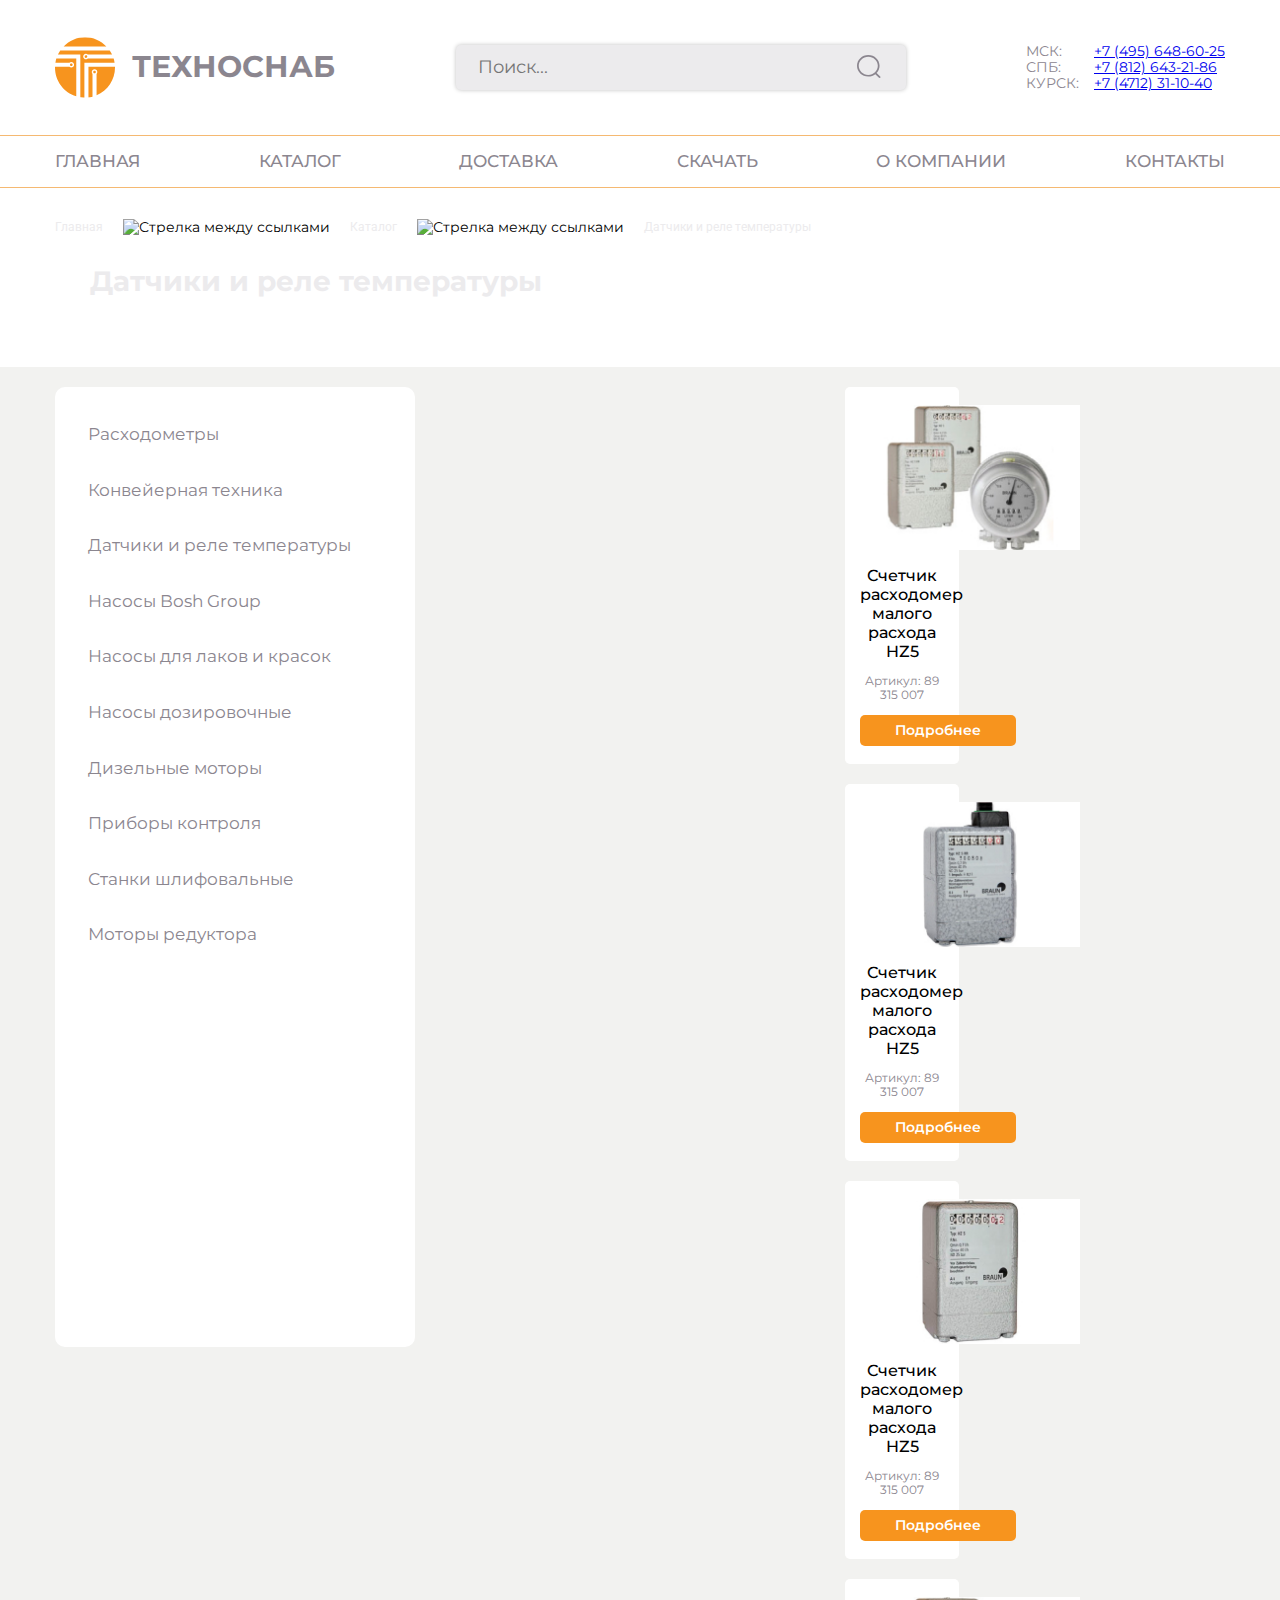
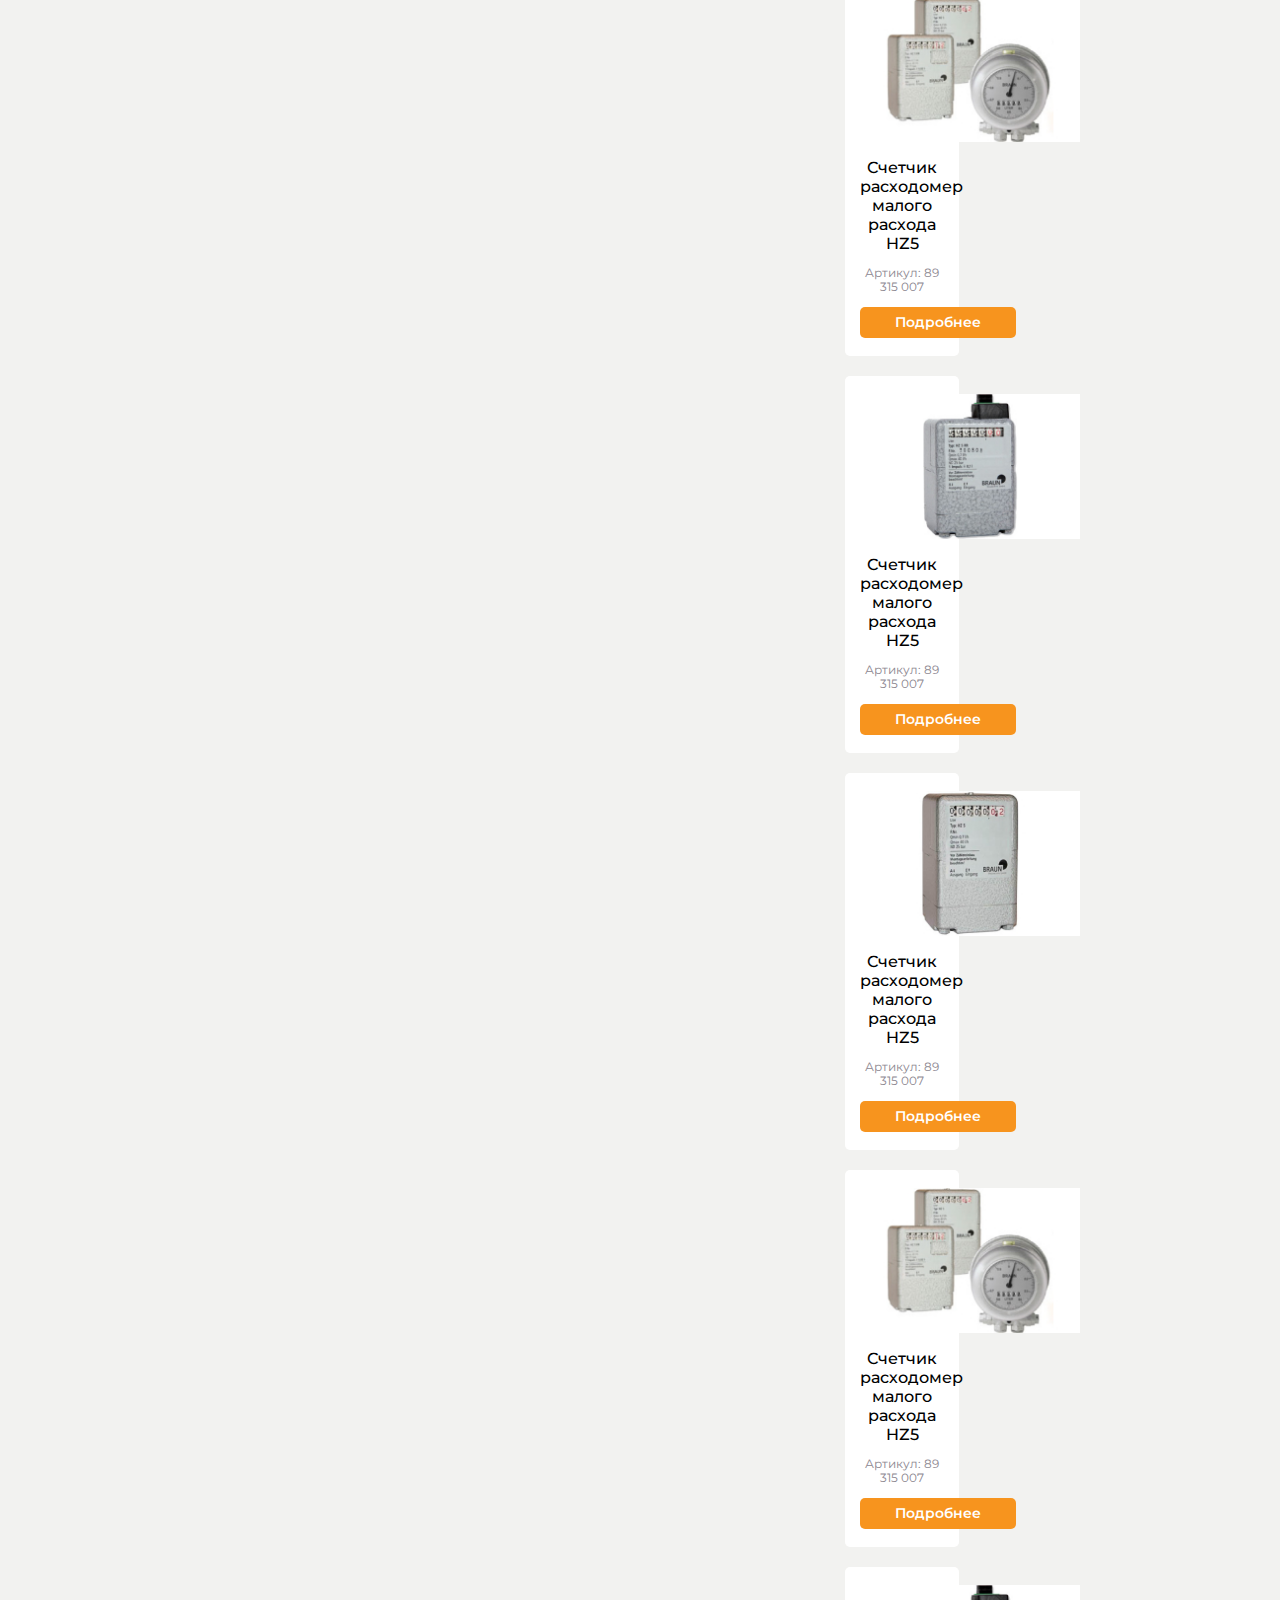
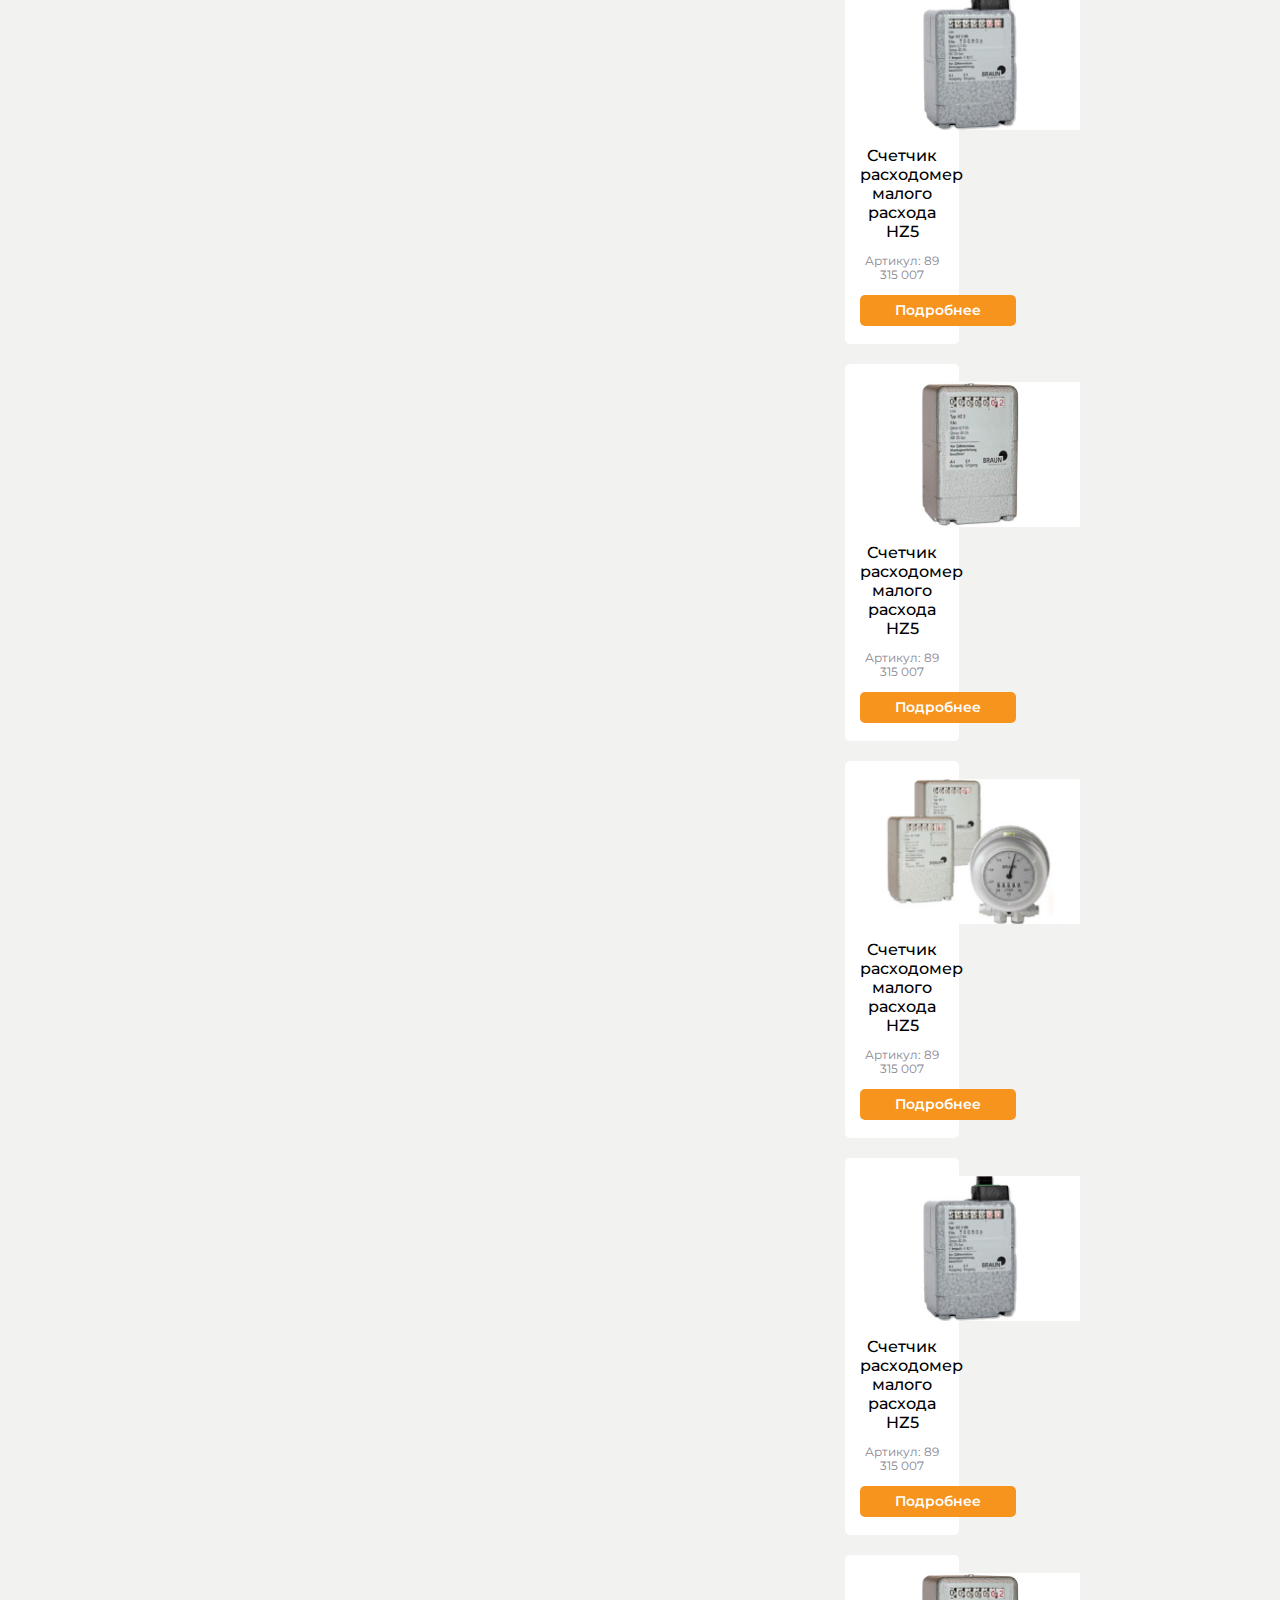
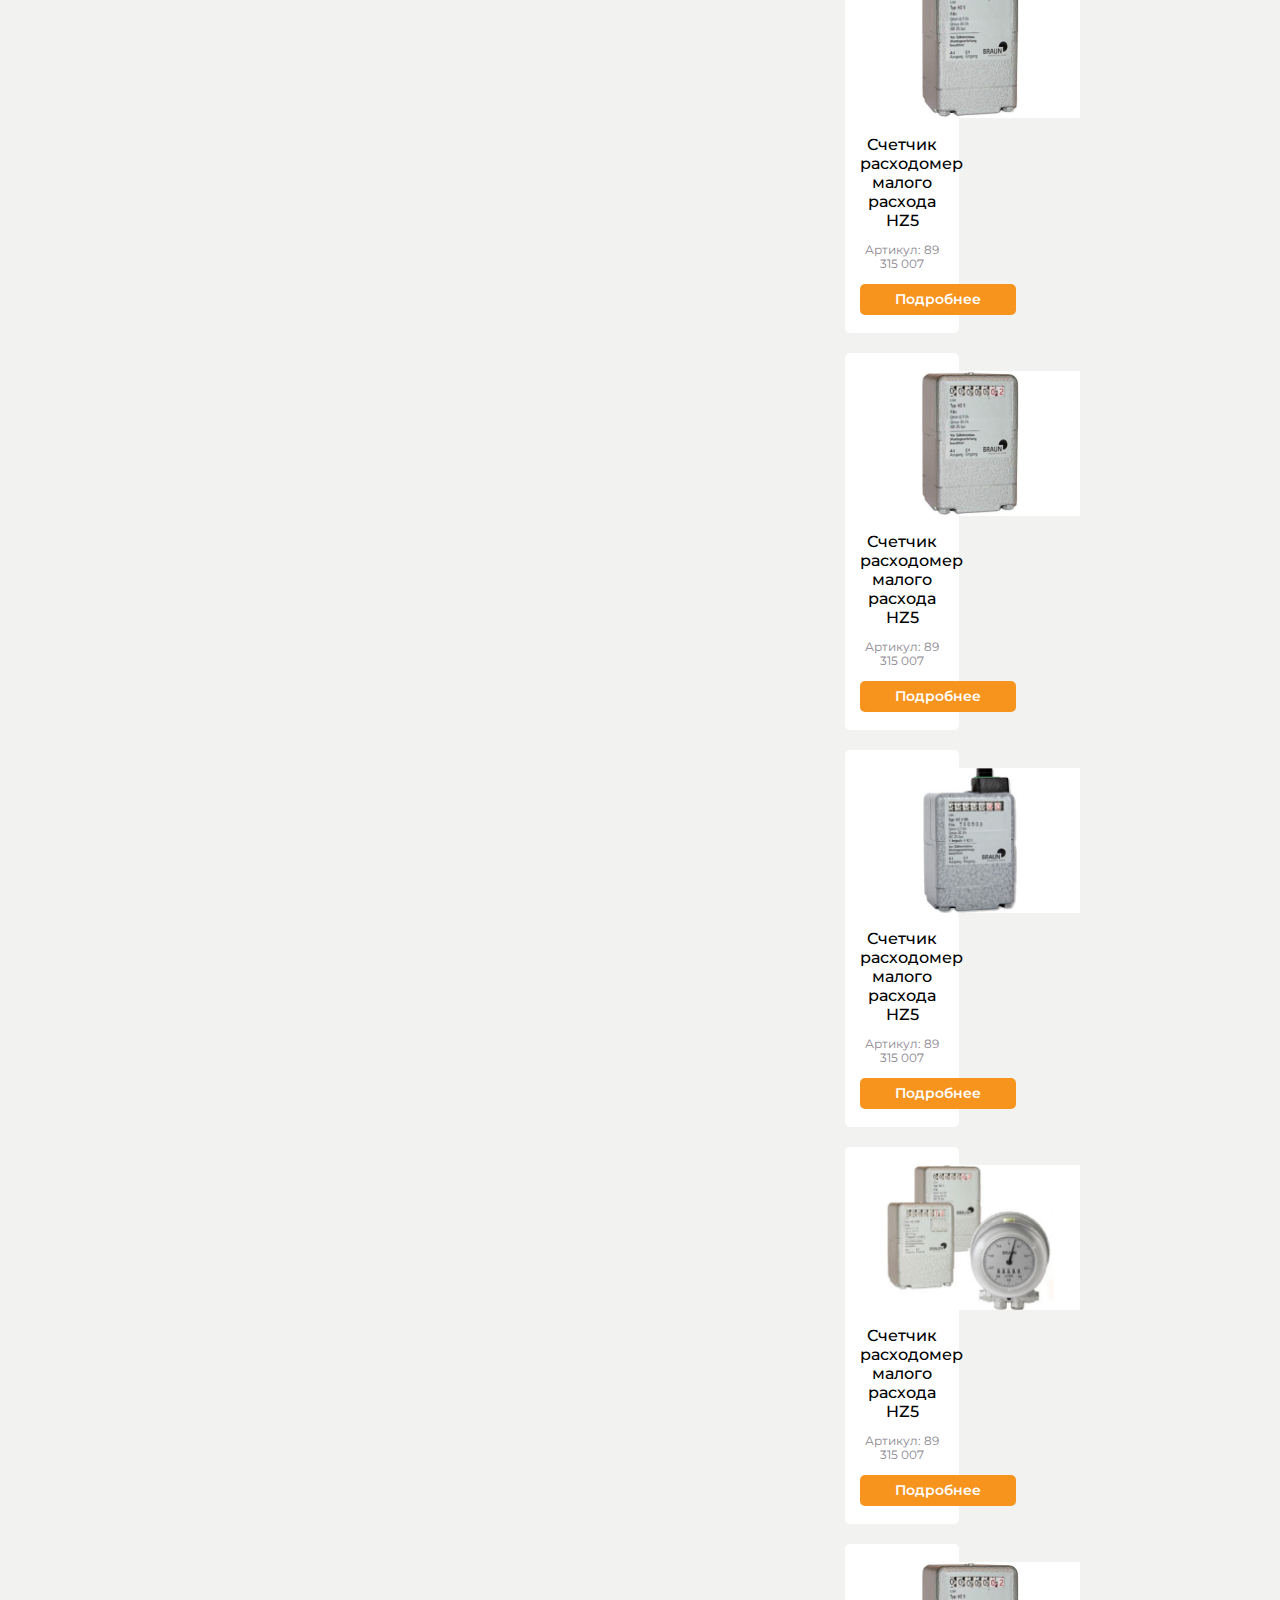
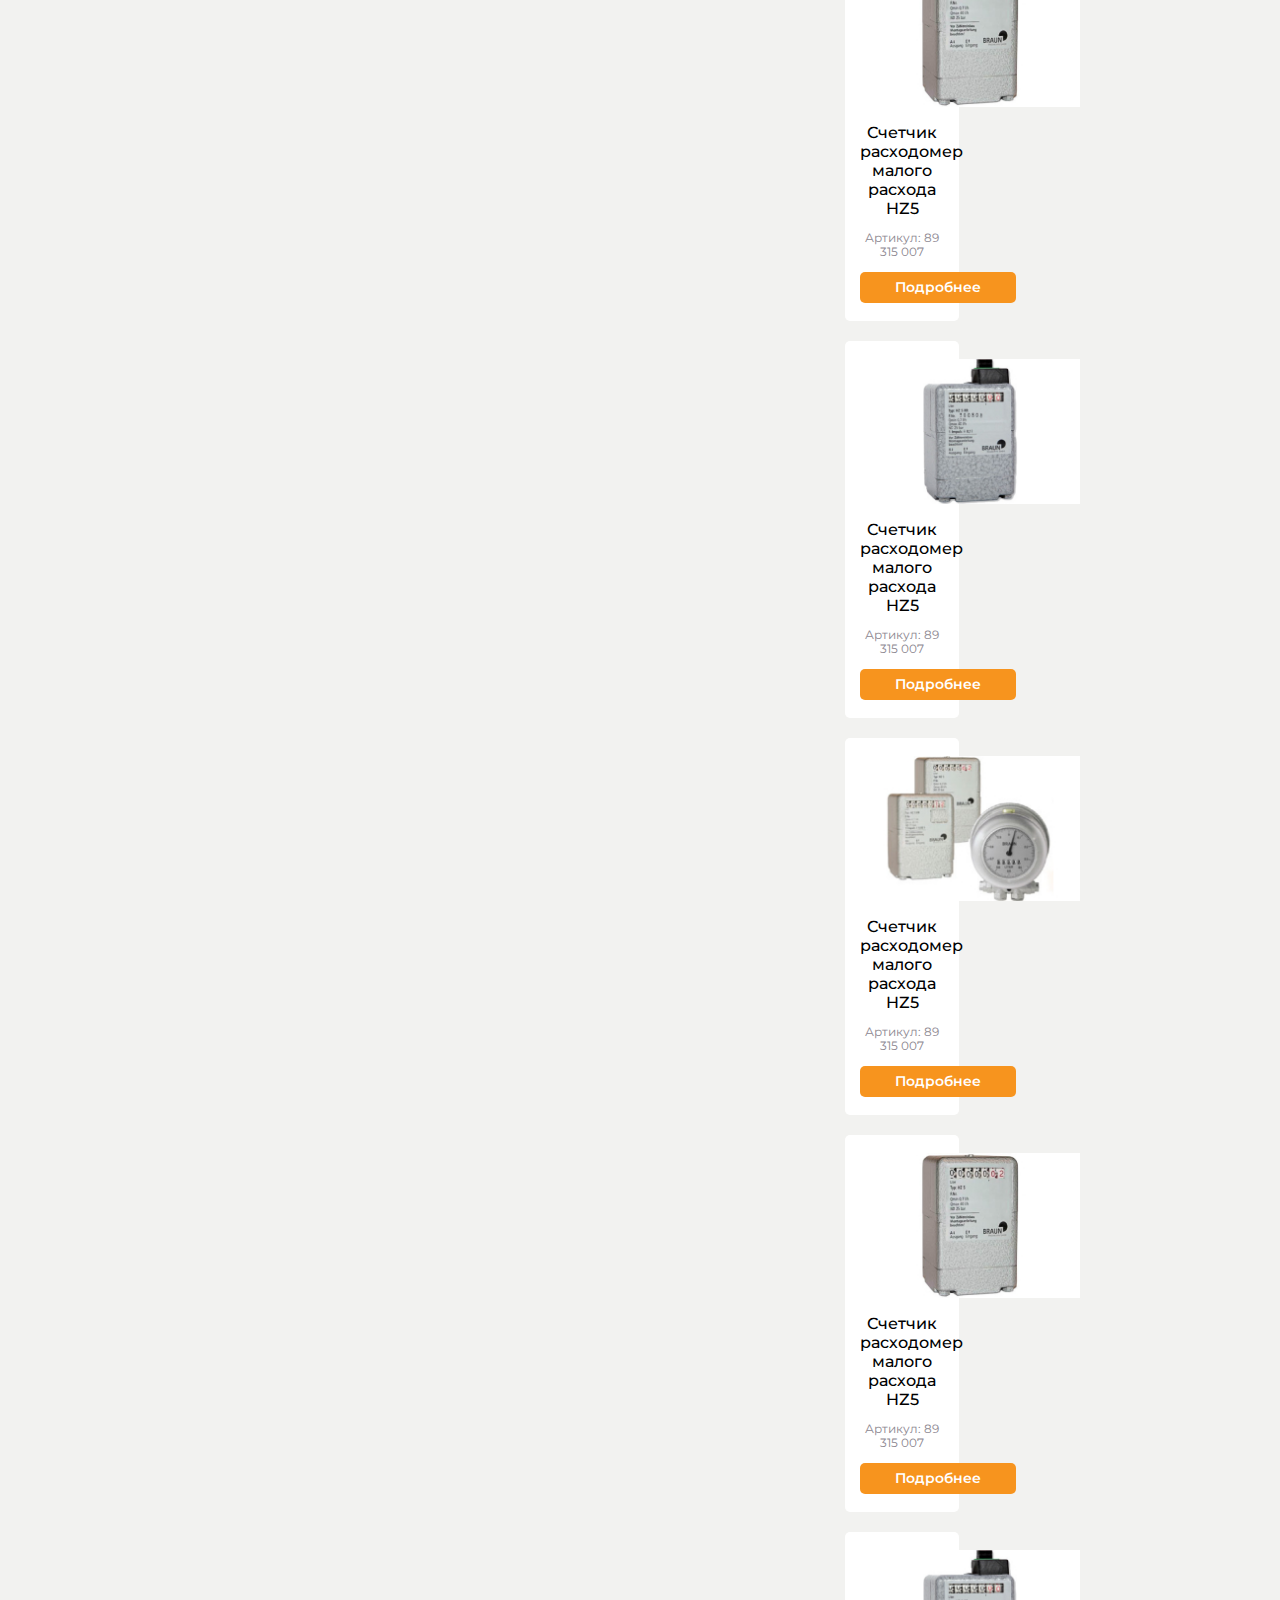
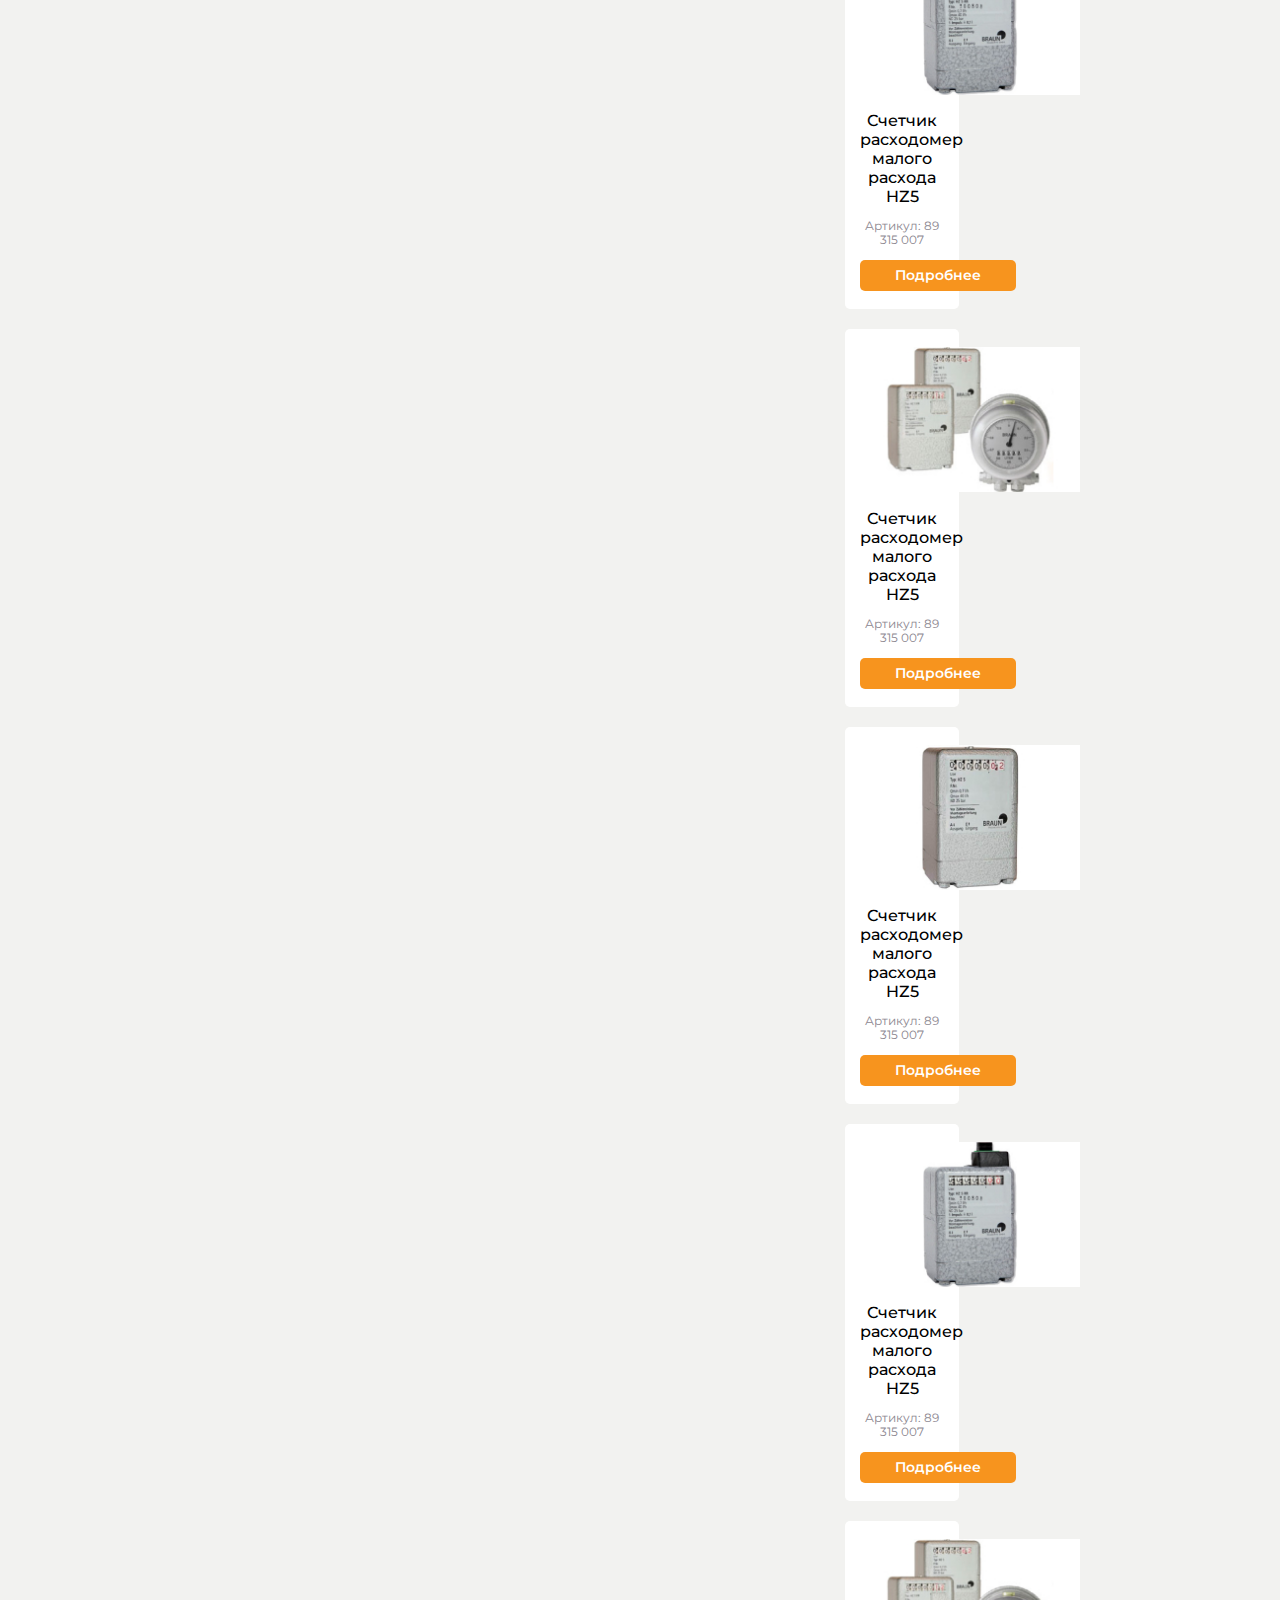
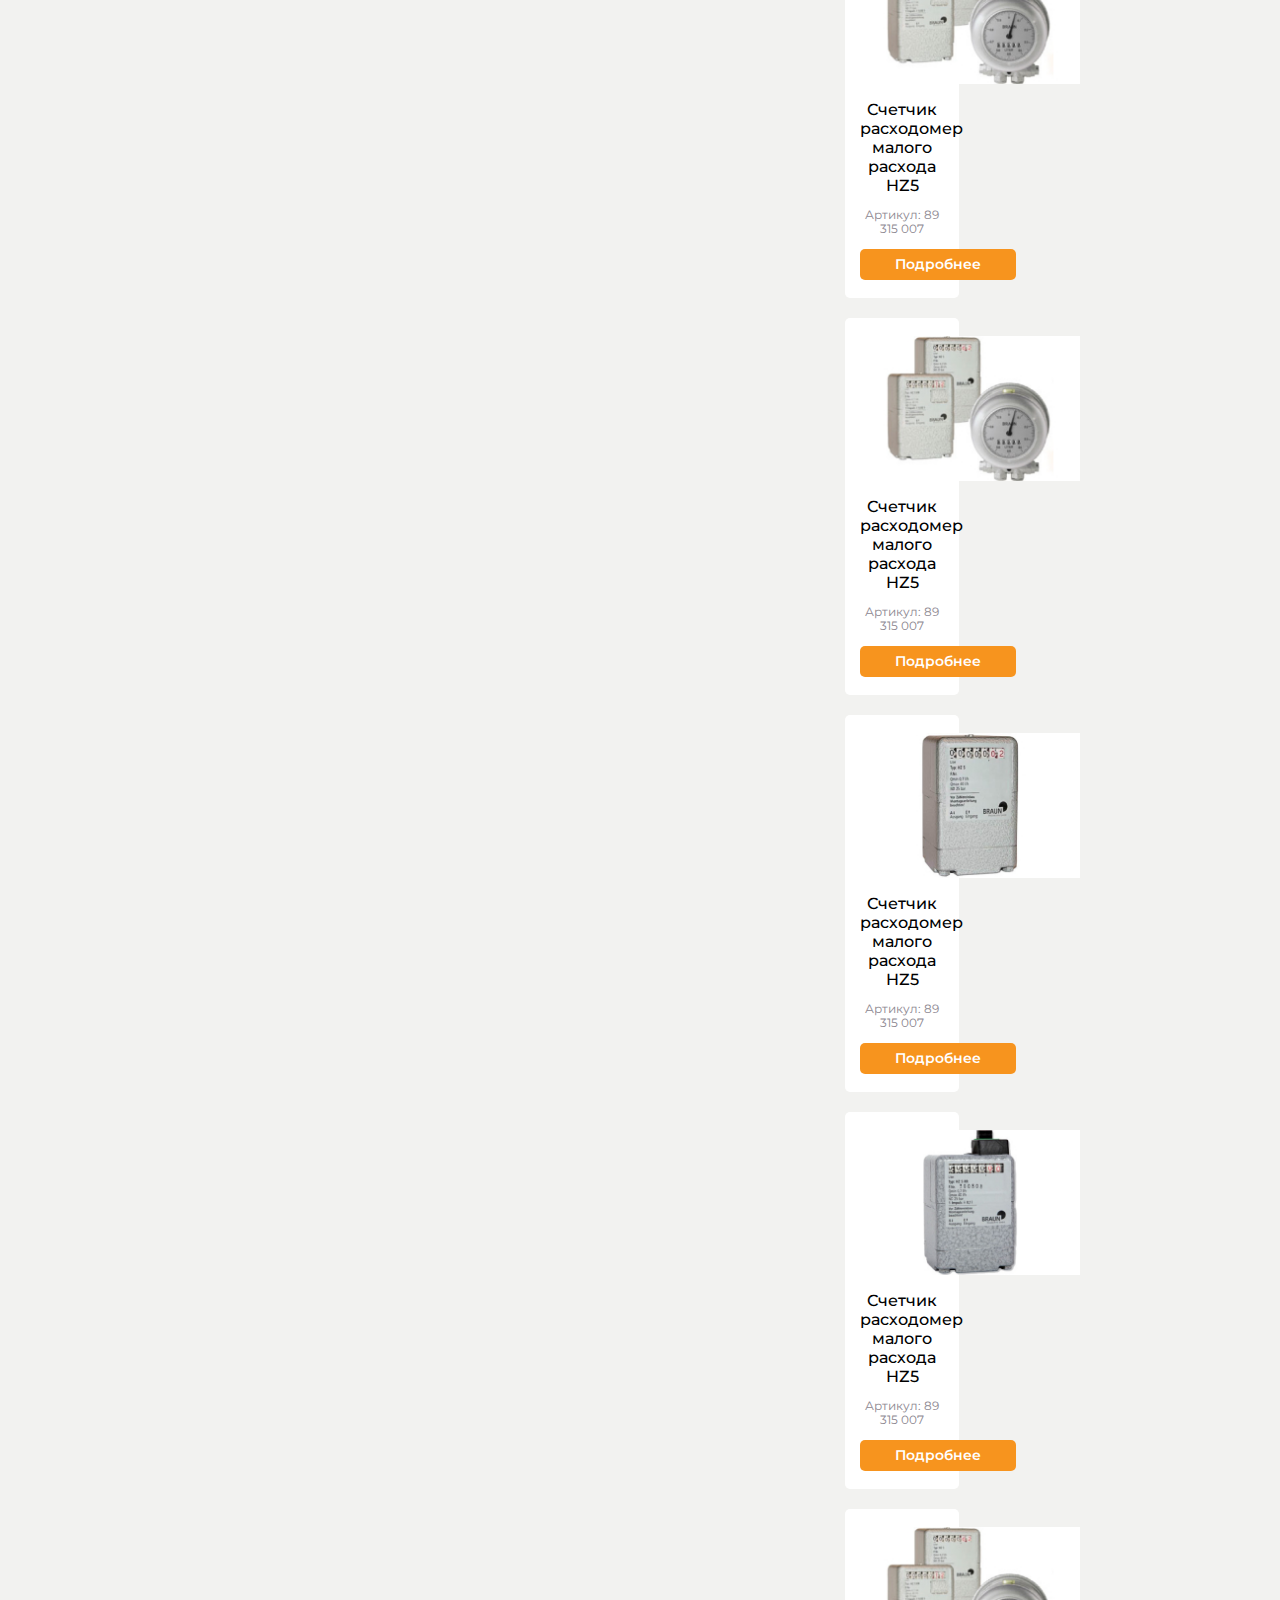
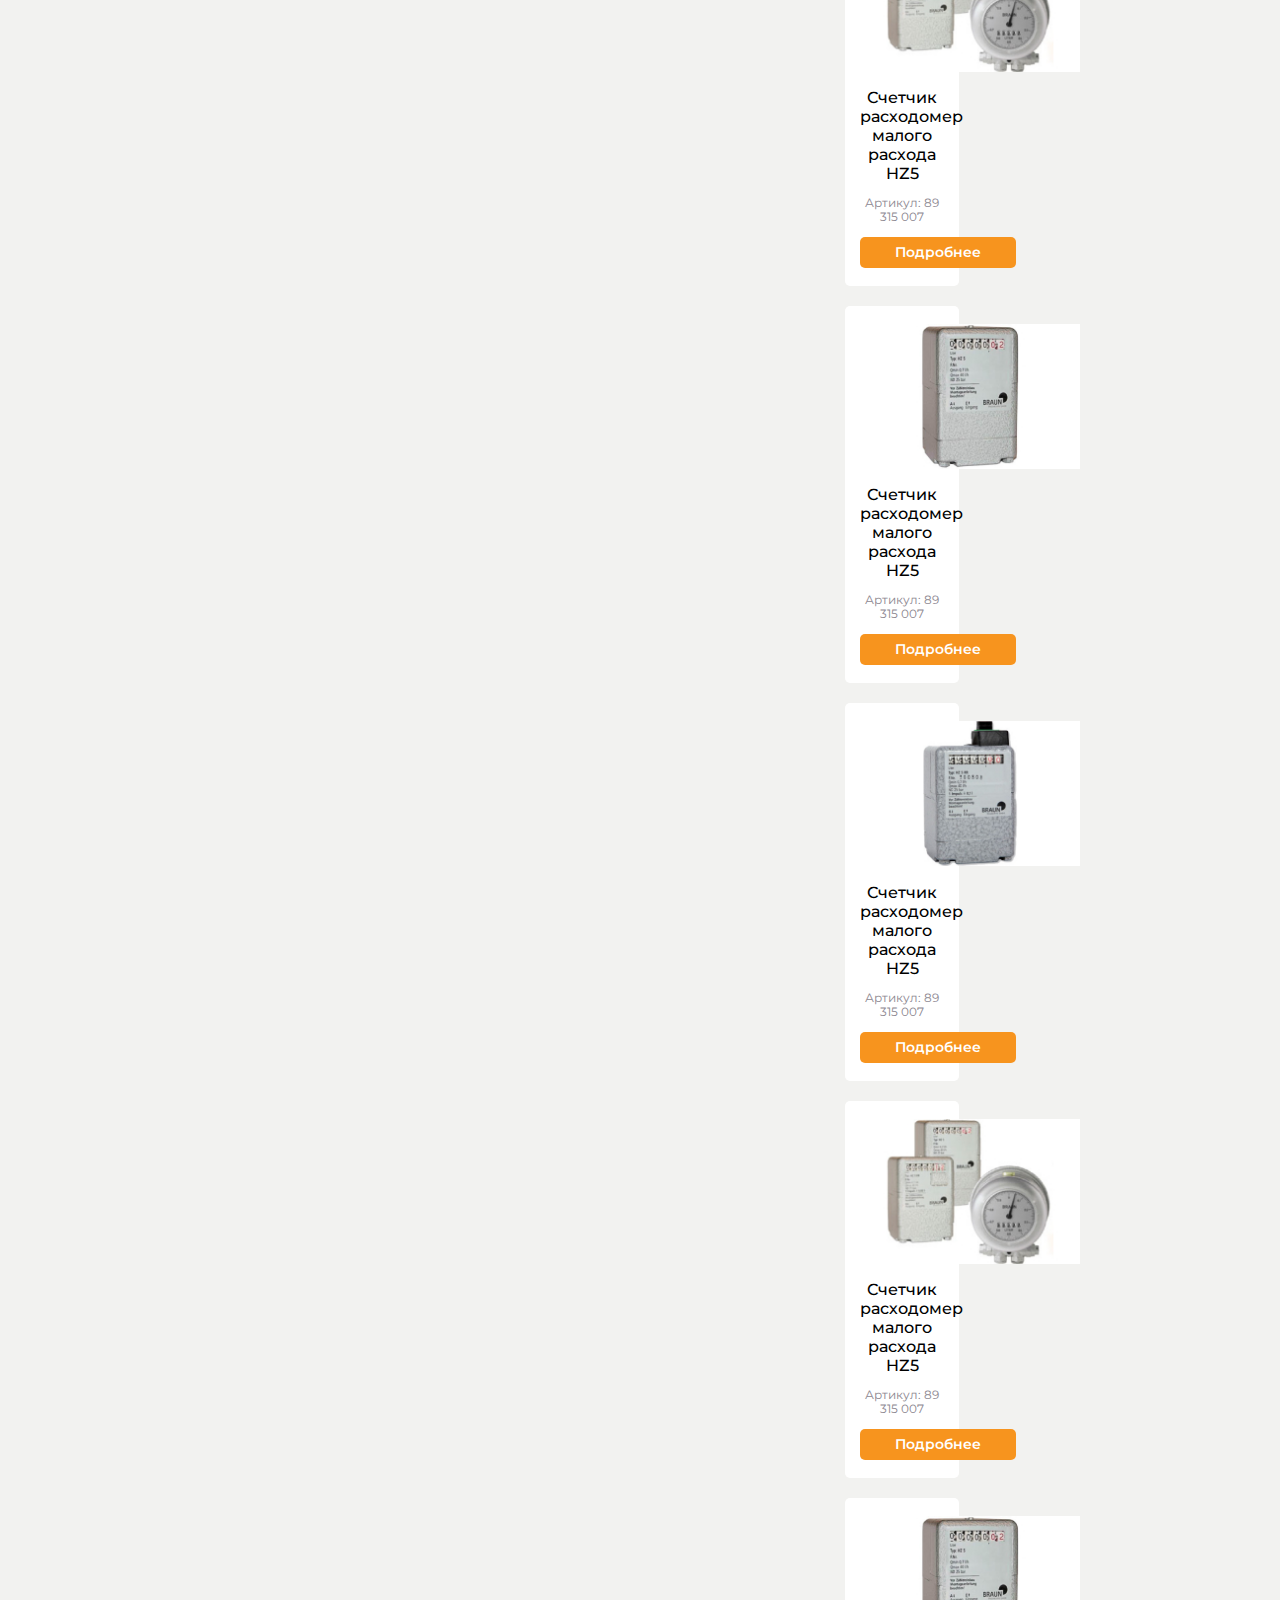
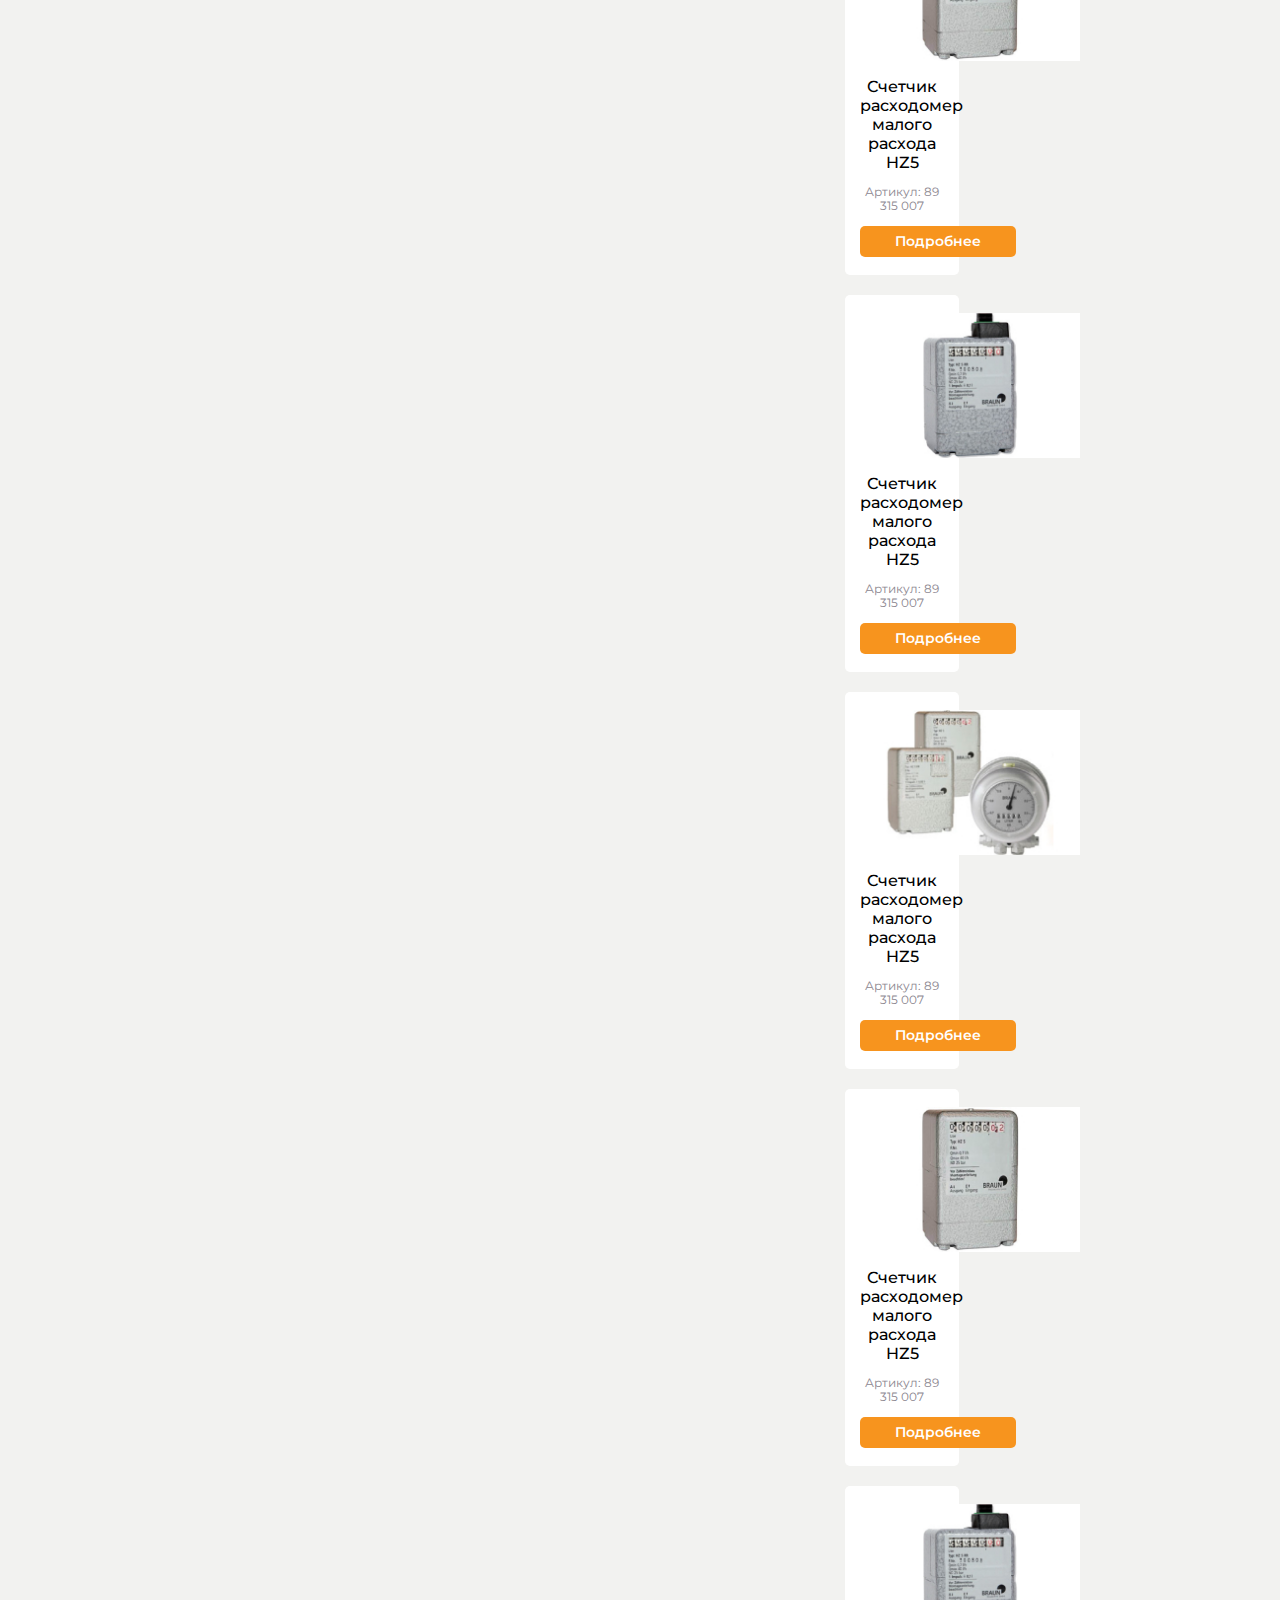
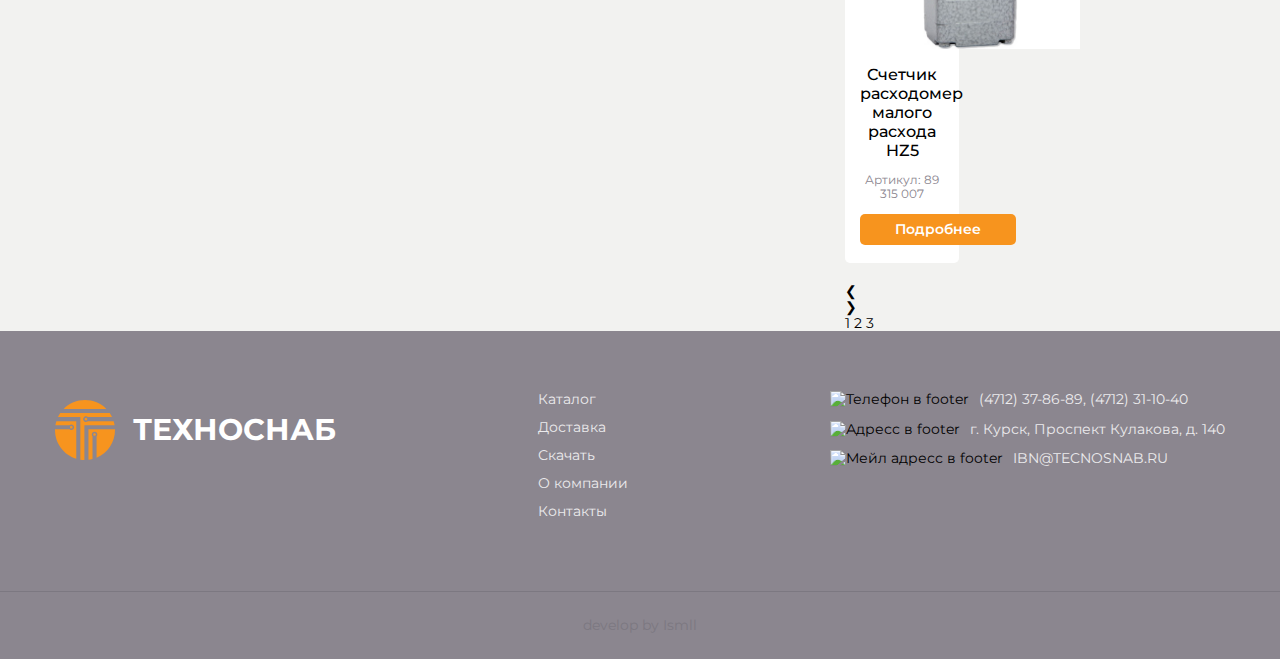
==== catalog.html @ 485df5b7 "оживил бургер меню на главной" ====
<!DOCTYPE html>
<html lang="ru">
  <head>
    <meta charset="UTF-8" />
    <meta http-equiv="X-UA-Compatible" content="IE=edge" />
    <meta name="viewport" content="width=device-width, initial-scale=1.0" />
    <link rel="preconnect" href="https://fonts.googleapis.com" />
    <link rel="preconnect" href="https://fonts.gstatic.com" crossorigin />
    <link
      href="https://fonts.googleapis.com/css2?family=Montserrat:wght@500;600;700;900&family=Roboto&display=swap"
      rel="stylesheet" />
    <title>TechnoSnab</title>
    <link rel="stylesheet" href="css/catalog-slider.css" />
    <link rel="stylesheet" href="css/style.css" />
  </head>
  <body>

    <header class="header header_margin">
      <div class="container">
        <div class="header-top">
          <div class="logo">
            <img src="img/header-imgs/logo.svg" alt="Логоит сайта Техноснаб" class="logo-img">
            <h1 class="logo-title">техноснаб</h1>
          </div>
          <form action="#" class="search-form">
            <input type="search" class="search-form__input" placeholder="Поиск...">
            <button class="search-form__button">
              <img src="img/header-imgs/Vector.svg" alt="Иконка лупы" class="button-icon">
            </button>
          </form>
          <div class="contacts">
            <div class="contacts-title">
              <span class="contacts__name">мск:</span>
              <span class="contacts__name">спб:</span>
              <span class="contacts__name">курск:</span>
            </div>
            <div class="contacts__num">
              <a href="tel:+7 (495) 648-60-25" class="contacts__link">+7 (495) 648-60-25</a>
              <a href="tel:+7 (812) 643-21-86" class="contacts__link">+7 (812) 643-21-86</a>
              <a href="tel:+7 (4712) 31-10-40" class="contacts__link">+7 (4712) 31-10-40</a>
            </div>
          </div><!--./conracts -->
          <div class="burger-menu">
            <div class="burger-menu__item"></div>
            <div class="burger-menu__item"></div>
            <div class="burger-menu__item"></div>
          </div>
        </div><!--./header-top -->
      </div><!--./container -->

      <div class="header-bottom">
        <div class="container">
          <div class="navbar">
            <a href="index.html" class="navbar__link">Главная</a>
            <a href="#" class="navbar__link">Каталог</a>
            <a href="#" class="navbar__link">Доставка</a>
            <a href="#" class="navbar__link">Скачать</a>
            <a href="#" class="navbar__link">О компании</a>
            <a href="#" class="navbar__link">Контакты</a>
          </div>
        </div>
      </div><!--./header-bottom -->

      <div class="header-intro">
        <div class="container">
          <div class="header-intro__wrapper">
            <ul class="breadcrumbs">
              <li class="breadcrumbs__item"><a href="index.html" class="breadcrumbs__link">Главная</a></li>
              <img src="img/catalog/crumb-arrow.svg" alt="Стрелка между ссылками" class="breadcrumbs__img">
              <li class="breadcrumbs__item"><a href="catalog.html" class="breadcrumbs__link">Каталог</a></li>
              <img src="img/catalog/crumb-arrow.svg" alt="Стрелка между ссылками" class="breadcrumbs__img">
              <li class="breadcrumbs__item"><a href="#" class="breadcrumbs__link">Датчики и реле температуры</a></li>
            </ul>
            <h1 class="header-intro__title">Датчики и реле температуры</h1>
          </div>
        </div>
      </div><!--./header-intro -->
    </header><!--./header -->

    <section class="products">
      <div class="container">
        <div class="products-wrapper">
          <ul class="products-ul">
            <li class="products__item"><a href="#" class="products__link">Расходометры</a></li>
            <div class="products-accordion">
              <div class="products-accordion__elem"><a href="#" class="products-accordion__link">Винтовые расходомеры</a></div>
              <div class="products-accordion__elem"><a href="#" class="products-accordion__link">Клапанные расходомеры</a></div>
              <div class="products-accordion__elem"><a href="#" class="products-accordion__link">Поршнекольцевые расходомеры</a></div>
              <div class="products-accordion__elem"><a href="#" class="products-accordion__link">Турбинные расходомеры</a></div>
            </div>
            <li class="products__item"><a href="#" class="products__link">Конвейерная техника</a></li>
            <li class="products__item"><a href="#" class="products__link">Датчики и реле температуры</a></li>
            <li class="products__item"><a href="#" class="products__link">Насосы Bosh Group</a></li>
            <li class="products__item"><a href="#" class="products__link">Насосы для лаков и красок</a></li>
            <li class="products__item"><a href="#" class="products__link">Насосы дозировочные</a></li>
            <li class="products__item"><a href="#" class="products__link">Дизельные моторы</a></li>
            <li class="products__item"><a href="#" class="products__link">Приборы контроля</a></li>
            <li class="products__item"><a href="#" class="products__link">Станки шлифовальные</a></li>
            <li class="products__item"><a href="#" class="products__link">Моторы редуктора</a></li>
          </ul>
          <div class="products-slider">
            <div class="slider">
              <div class="item">
                <div class="recommendation__item recommendation__item_size">
                  <img src="img/recommendation/item1.jpg" alt="Продукт номер 1" class="recommendation__img">
                  <span class="recommendation__span">Счетчик расходомер малого расхода HZ5 </span>
                  <span class="recommendation__subtitle">Артикул: 89 315 007</span>
                  <button class="recommendation__btn">Подробнее</button>
                </div>
                <div class="recommendation__item recommendation__item_size">
                  <img src="img/recommendation/item2.jpg" alt="Продукт номер 2" class="recommendation__img">
                  <span class="recommendation__span">Счетчик расходомер малого расхода HZ5 </span>
                  <span class="recommendation__subtitle">Артикул: 89 315 007</span>
                  <button class="recommendation__btn">Подробнее</button>
                </div>
                <div class="recommendation__item recommendation__item_size">
                  <img src="img/recommendation/item3.jpg" alt="Продукт номер 3" class="recommendation__img recommendation__img_hide">
                  <span class="recommendation__span">Счетчик расходомер малого расхода HZ5 </span>
                  <span class="recommendation__subtitle">Артикул: 89 315 007</span>
                  <button class="recommendation__btn">Подробнее</button>
                </div>
                <div class="recommendation__item recommendation__item_size">
                  <img src="img/recommendation/item1.jpg" alt="Продукт номер 1" class="recommendation__img">
                  <span class="recommendation__span">Счетчик расходомер малого расхода HZ5 </span>
                  <span class="recommendation__subtitle">Артикул: 89 315 007</span>
                  <button class="recommendation__btn">Подробнее</button>
                </div>
                <div class="recommendation__item recommendation__item_size">
                  <img src="img/recommendation/item2.jpg" alt="Продукт номер 2" class="recommendation__img">
                  <span class="recommendation__span">Счетчик расходомер малого расхода HZ5 </span>
                  <span class="recommendation__subtitle">Артикул: 89 315 007</span>
                  <button class="recommendation__btn">Подробнее</button>
                </div>
                <div class="recommendation__item recommendation__item_size">
                  <img src="img/recommendation/item3.jpg" alt="Продукт номер 3" class="recommendation__img recommendation__img_hide">
                  <span class="recommendation__span">Счетчик расходомер малого расхода HZ5 </span>
                  <span class="recommendation__subtitle">Артикул: 89 315 007</span>
                  <button class="recommendation__btn">Подробнее</button>
                </div>
                <div class="recommendation__item recommendation__item_size">
                  <img src="img/recommendation/item1.jpg" alt="Продукт номер 1" class="recommendation__img">
                  <span class="recommendation__span">Счетчик расходомер малого расхода HZ5 </span>
                  <span class="recommendation__subtitle">Артикул: 89 315 007</span>
                  <button class="recommendation__btn">Подробнее</button>
                </div>
                <div class="recommendation__item recommendation__item_size">
                  <img src="img/recommendation/item2.jpg" alt="Продукт номер 2" class="recommendation__img">
                  <span class="recommendation__span">Счетчик расходомер малого расхода HZ5 </span>
                  <span class="recommendation__subtitle">Артикул: 89 315 007</span>
                  <button class="recommendation__btn">Подробнее</button>
                </div>
                <div class="recommendation__item recommendation__item_size">
                  <img src="img/recommendation/item3.jpg" alt="Продукт номер 3" class="recommendation__img recommendation__img_hide">
                  <span class="recommendation__span">Счетчик расходомер малого расхода HZ5 </span>
                  <span class="recommendation__subtitle">Артикул: 89 315 007</span>
                  <button class="recommendation__btn">Подробнее</button>
                </div>
                <div class="recommendation__item recommendation__item_size">
                  <img src="img/recommendation/item1.jpg" alt="Продукт номер 1" class="recommendation__img">
                  <span class="recommendation__span">Счетчик расходомер малого расхода HZ5 </span>
                  <span class="recommendation__subtitle">Артикул: 89 315 007</span>
                  <button class="recommendation__btn">Подробнее</button>
                </div>
                <div class="recommendation__item recommendation__item_size">
                  <img src="img/recommendation/item2.jpg" alt="Продукт номер 2" class="recommendation__img">
                  <span class="recommendation__span">Счетчик расходомер малого расхода HZ5 </span>
                  <span class="recommendation__subtitle">Артикул: 89 315 007</span>
                  <button class="recommendation__btn">Подробнее</button>
                </div>
                <div class="recommendation__item recommendation__item_size">
                  <img src="img/recommendation/item3.jpg" alt="Продукт номер 3" class="recommendation__img recommendation__img_hide">
                  <span class="recommendation__span">Счетчик расходомер малого расхода HZ5 </span>
                  <span class="recommendation__subtitle">Артикул: 89 315 007</span>
                  <button class="recommendation__btn">Подробнее</button>
                </div>
              </div>
          
              <div class="item">
                <div class="recommendation__item recommendation__item_size">
                  <img src="img/recommendation/item3.jpg" alt="Продукт номер 3" class="recommendation__img">
                  <span class="recommendation__span">Счетчик расходомер малого расхода HZ5 </span>
                  <span class="recommendation__subtitle">Артикул: 89 315 007</span>
                  <button class="recommendation__btn">Подробнее</button>
                </div>
                <div class="recommendation__item recommendation__item_size">
                  <img src="img/recommendation/item2.jpg" alt="Продукт номер 2" class="recommendation__img">
                  <span class="recommendation__span">Счетчик расходомер малого расхода HZ5 </span>
                  <span class="recommendation__subtitle">Артикул: 89 315 007</span>
                  <button class="recommendation__btn">Подробнее</button>
                </div>
                <div class="recommendation__item recommendation__item_size">
                  <img src="img/recommendation/item1.jpg" alt="Продукт номер 1" class="recommendation__img">
                  <span class="recommendation__span">Счетчик расходомер малого расхода HZ5 </span>
                  <span class="recommendation__subtitle">Артикул: 89 315 007</span>
                  <button class="recommendation__btn">Подробнее</button>
                </div>
                <div class="recommendation__item recommendation__item_size">
                  <img src="img/recommendation/item3.jpg" alt="Продукт номер 3" class="recommendation__img">
                  <span class="recommendation__span">Счетчик расходомер малого расхода HZ5 </span>
                  <span class="recommendation__subtitle">Артикул: 89 315 007</span>
                  <button class="recommendation__btn">Подробнее</button>
                </div>
                <div class="recommendation__item recommendation__item_size">
                  <img src="img/recommendation/item2.jpg" alt="Продукт номер 2" class="recommendation__img">
                  <span class="recommendation__span">Счетчик расходомер малого расхода HZ5 </span>
                  <span class="recommendation__subtitle">Артикул: 89 315 007</span>
                  <button class="recommendation__btn">Подробнее</button>
                </div>
                <div class="recommendation__item recommendation__item_size">
                  <img src="img/recommendation/item1.jpg" alt="Продукт номер 1" class="recommendation__img">
                  <span class="recommendation__span">Счетчик расходомер малого расхода HZ5 </span>
                  <span class="recommendation__subtitle">Артикул: 89 315 007</span>
                  <button class="recommendation__btn">Подробнее</button>
                </div>
                <div class="recommendation__item recommendation__item_size">
                  <img src="img/recommendation/item3.jpg" alt="Продукт номер 3" class="recommendation__img">
                  <span class="recommendation__span">Счетчик расходомер малого расхода HZ5 </span>
                  <span class="recommendation__subtitle">Артикул: 89 315 007</span>
                  <button class="recommendation__btn">Подробнее</button>
                </div>
                <div class="recommendation__item recommendation__item_size">
                  <img src="img/recommendation/item2.jpg" alt="Продукт номер 2" class="recommendation__img">
                  <span class="recommendation__span">Счетчик расходомер малого расхода HZ5 </span>
                  <span class="recommendation__subtitle">Артикул: 89 315 007</span>
                  <button class="recommendation__btn">Подробнее</button>
                </div>
                <div class="recommendation__item recommendation__item_size">
                  <img src="img/recommendation/item1.jpg" alt="Продукт номер 1" class="recommendation__img">
                  <span class="recommendation__span">Счетчик расходомер малого расхода HZ5 </span>
                  <span class="recommendation__subtitle">Артикул: 89 315 007</span>
                  <button class="recommendation__btn">Подробнее</button>
                </div>
                <div class="recommendation__item recommendation__item_size">
                  <img src="img/recommendation/item3.jpg" alt="Продукт номер 3" class="recommendation__img">
                  <span class="recommendation__span">Счетчик расходомер малого расхода HZ5 </span>
                  <span class="recommendation__subtitle">Артикул: 89 315 007</span>
                  <button class="recommendation__btn">Подробнее</button>
                </div>
                <div class="recommendation__item recommendation__item_size">
                  <img src="img/recommendation/item2.jpg" alt="Продукт номер 2" class="recommendation__img">
                  <span class="recommendation__span">Счетчик расходомер малого расхода HZ5 </span>
                  <span class="recommendation__subtitle">Артикул: 89 315 007</span>
                  <button class="recommendation__btn">Подробнее</button>
                </div>
                <div class="recommendation__item recommendation__item_size">
                  <img src="img/recommendation/item1.jpg" alt="Продукт номер 1" class="recommendation__img">
                  <span class="recommendation__span">Счетчик расходомер малого расхода HZ5 </span>
                  <span class="recommendation__subtitle">Артикул: 89 315 007</span>
                  <button class="recommendation__btn">Подробнее</button>
                </div>
              </div>
          
              <div class="item">
                <div class="recommendation__item recommendation__item_size">
                  <img src="img/recommendation/item1.jpg" alt="Продукт номер 1" class="recommendation__img">
                  <span class="recommendation__span">Счетчик расходомер малого расхода HZ5 </span>
                  <span class="recommendation__subtitle">Артикул: 89 315 007</span>
                  <button class="recommendation__btn">Подробнее</button>
                </div>
                <div class="recommendation__item recommendation__item_size">
                  <img src="img/recommendation/item3.jpg" alt="Продукт номер 3" class="recommendation__img">
                  <span class="recommendation__span">Счетчик расходомер малого расхода HZ5 </span>
                  <span class="recommendation__subtitle">Артикул: 89 315 007</span>
                  <button class="recommendation__btn">Подробнее</button>
                </div>
                <div class="recommendation__item recommendation__item_size">
                  <img src="img/recommendation/item2.jpg" alt="Продукт номер 2" class="recommendation__img">
                  <span class="recommendation__span">Счетчик расходомер малого расхода HZ5 </span>
                  <span class="recommendation__subtitle">Артикул: 89 315 007</span>
                  <button class="recommendation__btn">Подробнее</button>
                </div>
                <div class="recommendation__item recommendation__item_size">
                  <img src="img/recommendation/item1.jpg" alt="Продукт номер 1" class="recommendation__img">
                  <span class="recommendation__span">Счетчик расходомер малого расхода HZ5 </span>
                  <span class="recommendation__subtitle">Артикул: 89 315 007</span>
                  <button class="recommendation__btn">Подробнее</button>
                </div>
                <div class="recommendation__item recommendation__item_size">
                  <img src="img/recommendation/item3.jpg" alt="Продукт номер 3" class="recommendation__img">
                  <span class="recommendation__span">Счетчик расходомер малого расхода HZ5 </span>
                  <span class="recommendation__subtitle">Артикул: 89 315 007</span>
                  <button class="recommendation__btn">Подробнее</button>
                </div>
                <div class="recommendation__item recommendation__item_size">
                  <img src="img/recommendation/item2.jpg" alt="Продукт номер 2" class="recommendation__img">
                  <span class="recommendation__span">Счетчик расходомер малого расхода HZ5 </span>
                  <span class="recommendation__subtitle">Артикул: 89 315 007</span>
                  <button class="recommendation__btn">Подробнее</button>
                </div>
                <div class="recommendation__item recommendation__item_size">
                  <img src="img/recommendation/item1.jpg" alt="Продукт номер 1" class="recommendation__img">
                  <span class="recommendation__span">Счетчик расходомер малого расхода HZ5 </span>
                  <span class="recommendation__subtitle">Артикул: 89 315 007</span>
                  <button class="recommendation__btn">Подробнее</button>
                </div>
                <div class="recommendation__item recommendation__item_size">
                  <img src="img/recommendation/item3.jpg" alt="Продукт номер 3" class="recommendation__img">
                  <span class="recommendation__span">Счетчик расходомер малого расхода HZ5 </span>
                  <span class="recommendation__subtitle">Артикул: 89 315 007</span>
                  <button class="recommendation__btn">Подробнее</button>
                </div>
                <div class="recommendation__item recommendation__item_size">
                  <img src="img/recommendation/item2.jpg" alt="Продукт номер 2" class="recommendation__img">
                  <span class="recommendation__span">Счетчик расходомер малого расхода HZ5 </span>
                  <span class="recommendation__subtitle">Артикул: 89 315 007</span>
                  <button class="recommendation__btn">Подробнее</button>
                </div>
                <div class="recommendation__item recommendation__item_size">
                  <img src="img/recommendation/item1.jpg" alt="Продукт номер 1" class="recommendation__img">
                  <span class="recommendation__span">Счетчик расходомер малого расхода HZ5 </span>
                  <span class="recommendation__subtitle">Артикул: 89 315 007</span>
                  <button class="recommendation__btn">Подробнее</button>
                </div>
                <div class="recommendation__item recommendation__item_size">
                  <img src="img/recommendation/item3.jpg" alt="Продукт номер 3" class="recommendation__img">
                  <span class="recommendation__span">Счетчик расходомер малого расхода HZ5 </span>
                  <span class="recommendation__subtitle">Артикул: 89 315 007</span>
                  <button class="recommendation__btn">Подробнее</button>
                </div>
                <div class="recommendation__item recommendation__item_size">
                  <img src="img/recommendation/item2.jpg" alt="Продукт номер 2" class="recommendation__img">
                  <span class="recommendation__span">Счетчик расходомер малого расхода HZ5 </span>
                  <span class="recommendation__subtitle">Артикул: 89 315 007</span>
                  <button class="recommendation__btn">Подробнее</button>
                </div>
              </div>
          
              <div class="prev-block"><a class="prev" onclick="minusSlide()">&#10094;</a></div>
              <div class="next-block"><a class="next" onclick="plusSlide()">&#10095;</a></div>

              <div class="slider-dots">
                <span class="slider-dots__item" onclick="currentSlide(1)">1</span> 
                <span class="slider-dots__item" onclick="currentSlide(2)">2</span> 
                <span class="slider-dots__item" onclick="currentSlide(3)">3</span> 
              </div>
            </div><!--./slider -->
          </div><!--./products-slider -->
        </div>
      </div><!--./container -->
    </section><!--./products-->

    <footer class="footer">
      <div class="container">
        <div class="footer__wrapper">
          <div class="footer-logo">
            <img src="img/header-imgs/logo.svg" alt="Логоит сайта Техноснаб" class="footer-logo__img">
            <h1 class="footer__title">техноснаб</h1>
          </div>
          <div class="footer__nav">
            <a href="#" class="footer__link">Каталог</a>
            <a href="#" class="footer__link">Доставка</a>
            <a href="#" class="footer__link">Скачать</a>
            <a href="#" class="footer__link">О компании</a>
            <a href="#" class="footer__link">Контакты</a>
          </div>
          <div class="footer__contact">
            <div class="footer__contact-item">
              <img src="img/phone.svg" alt="Телефон в footer" class="footer__contact-icon">
              <a href="tel:(4712) 37-86-89, (4712) 31-10-40" class="footer__contact-adress">(4712) 37-86-89, (4712) 31-10-40</a>
            </div>
            <div class="footer__contact-item">
              <img src="img/location.svg" alt="Адресс в footer" class="footer__contact-icon">
              <a href="#" class="footer__contact-adress">г. Курск, Проспект Кулакова, д. 140</a>
            </div>
            <div class="footer__contact-item">
              <img src="img/mail.svg" alt="Мейл адресс в footer" class="footer__contact-icon">
              <a href="#" class="footer__contact-adress footer__contact-adress-uppercase">ibn@tecnosnab.ru</a>
            </div>
          </div><!--./footer__contact -->
        </div><!--./footer__wrapper -->
      </div><!--./container -->
      <div class="footer-bottom">
        <span class="footer-bottom__span">
          develop by Ismll
        </span>
      </div>
    </footer><!--./footer -->


    <!--Scripts-->
    <script src="js/catalog-slider.js"></script>
    <script src="js/catalog-accordion.js"></script>
  </body>
</html>
---- css/style.css ----
/*! normalize.css v8.0.1 | MIT License | github.com/necolas/normalize.css */
/* Document
   ========================================================================== */
/**
 * 1. Correct the line height in all browsers.
 * 2. Prevent adjustments of font size after orientation changes in iOS.
 */
html {
  line-height: 1.15;
  /* 1 */
  -webkit-text-size-adjust: 100%;
  /* 2 */
}

/* Sections
   ========================================================================== */
/**
 * Remove the margin in all browsers.
 */
body {
  margin: 0;
}

/**
 * Render the `main` element consistently in IE.
 */
main {
  display: block;
}

/**
 * Correct the font size and margin on `h1` elements within `section` and
 * `article` contexts in Chrome, Firefox, and Safari.
 */
h1 {
  font-size: 2em;
  margin: 0.67em 0;
}

/* Grouping content
   ========================================================================== */
/**
 * 1. Add the correct box sizing in Firefox.
 * 2. Show the overflow in Edge and IE.
 */
hr {
  -webkit-box-sizing: content-box;
          box-sizing: content-box;
  /* 1 */
  height: 0;
  /* 1 */
  overflow: visible;
  /* 2 */
}

/**
 * 1. Correct the inheritance and scaling of font size in all browsers.
 * 2. Correct the odd `em` font sizing in all browsers.
 */
pre {
  font-family: monospace, monospace;
  /* 1 */
  font-size: 1em;
  /* 2 */
}

/* Text-level semantics
   ========================================================================== */
/**
 * Remove the gray background on active links in IE 10.
 */
a {
  background-color: transparent;
}

/**
 * 1. Remove the bottom border in Chrome 57-
 * 2. Add the correct text decoration in Chrome, Edge, IE, Opera, and Safari.
 */
abbr[title] {
  border-bottom: none;
  /* 1 */
  text-decoration: underline;
  /* 2 */
  -webkit-text-decoration: underline dotted;
          text-decoration: underline dotted;
  /* 2 */
}

/**
 * Add the correct font weight in Chrome, Edge, and Safari.
 */
b,
strong {
  font-weight: bolder;
}

/**
 * 1. Correct the inheritance and scaling of font size in all browsers.
 * 2. Correct the odd `em` font sizing in all browsers.
 */
code,
kbd,
samp {
  font-family: monospace, monospace;
  /* 1 */
  font-size: 1em;
  /* 2 */
}

/**
 * Add the correct font size in all browsers.
 */
small {
  font-size: 80%;
}

/**
 * Prevent `sub` and `sup` elements from affecting the line height in
 * all browsers.
 */
sub,
sup {
  font-size: 75%;
  line-height: 0;
  position: relative;
  vertical-align: baseline;
}

sub {
  bottom: -0.25em;
}

sup {
  top: -0.5em;
}

/* Embedded content
   ========================================================================== */
/**
 * Remove the border on images inside links in IE 10.
 */
img {
  border-style: none;
}

/* Forms
   ========================================================================== */
/**
 * 1. Change the font styles in all browsers.
 * 2. Remove the margin in Firefox and Safari.
 */
button,
input,
optgroup,
select,
textarea {
  font-family: inherit;
  /* 1 */
  font-size: 100%;
  /* 1 */
  line-height: 1.15;
  /* 1 */
  margin: 0;
  /* 2 */
}

/**
 * Show the overflow in IE.
 * 1. Show the overflow in Edge.
 */
button,
input {
  /* 1 */
  overflow: visible;
}

/**
 * Remove the inheritance of text transform in Edge, Firefox, and IE.
 * 1. Remove the inheritance of text transform in Firefox.
 */
button,
select {
  /* 1 */
  text-transform: none;
}

/**
 * Correct the inability to style clickable types in iOS and Safari.
 */
button,
[type="button"],
[type="reset"],
[type="submit"] {
  -webkit-appearance: button;
}

/**
 * Remove the inner border and padding in Firefox.
 */
button::-moz-focus-inner,
[type="button"]::-moz-focus-inner,
[type="reset"]::-moz-focus-inner,
[type="submit"]::-moz-focus-inner {
  border-style: none;
  padding: 0;
}

/**
 * Restore the focus styles unset by the previous rule.
 */
button:-moz-focusring,
[type="button"]:-moz-focusring,
[type="reset"]:-moz-focusring,
[type="submit"]:-moz-focusring {
  outline: 1px dotted ButtonText;
}

/**
 * Correct the padding in Firefox.
 */
fieldset {
  padding: 0.35em 0.75em 0.625em;
}

/**
 * 1. Correct the text wrapping in Edge and IE.
 * 2. Correct the color inheritance from `fieldset` elements in IE.
 * 3. Remove the padding so developers are not caught out when they zero out
 *    `fieldset` elements in all browsers.
 */
legend {
  -webkit-box-sizing: border-box;
          box-sizing: border-box;
  /* 1 */
  color: inherit;
  /* 2 */
  display: table;
  /* 1 */
  max-width: 100%;
  /* 1 */
  padding: 0;
  /* 3 */
  white-space: normal;
  /* 1 */
}

/**
 * Add the correct vertical alignment in Chrome, Firefox, and Opera.
 */
progress {
  vertical-align: baseline;
}

/**
 * Remove the default vertical scrollbar in IE 10+.
 */
textarea {
  overflow: auto;
}

/**
 * 1. Add the correct box sizing in IE 10.
 * 2. Remove the padding in IE 10.
 */
[type="checkbox"],
[type="radio"] {
  -webkit-box-sizing: border-box;
          box-sizing: border-box;
  /* 1 */
  padding: 0;
  /* 2 */
}

/**
 * Correct the cursor style of increment and decrement buttons in Chrome.
 */
[type="number"]::-webkit-inner-spin-button,
[type="number"]::-webkit-outer-spin-button {
  height: auto;
}

/**
 * 1. Correct the odd appearance in Chrome and Safari.
 * 2. Correct the outline style in Safari.
 */
[type="search"] {
  -webkit-appearance: textfield;
  /* 1 */
  outline-offset: -2px;
  /* 2 */
}

/**
 * Remove the inner padding in Chrome and Safari on macOS.
 */
[type="search"]::-webkit-search-decoration {
  -webkit-appearance: none;
}

/**
 * 1. Correct the inability to style clickable types in iOS and Safari.
 * 2. Change font properties to `inherit` in Safari.
 */
::-webkit-file-upload-button {
  -webkit-appearance: button;
  /* 1 */
  font: inherit;
  /* 2 */
}

/* Interactive
   ========================================================================== */
/*
 * Add the correct display in Edge, IE 10+, and Firefox.
 */
details {
  display: block;
}

/*
 * Add the correct display in all browsers.
 */
summary {
  display: list-item;
}

/* Misc
   ========================================================================== */
/**
 * Add the correct display in IE 10+.
 */
template {
  display: none;
}

/**
 * Add the correct display in IE 10.
 */
[hidden] {
  display: none;
}

* {
  -webkit-box-sizing: border-box;
          box-sizing: border-box;
  margin: 0;
  padding: 0;
}

.container {
  max-width: 1170px;
  margin: auto;
}

body {
  font-family: 'Montserrat', sans-serif;
  font-size: 14px;
  background-color: #F2F2F0;
}

.header {
  background-color: #fff;
}

.header-top {
  padding: 30px 0;
  display: -webkit-box;
  display: -ms-flexbox;
  display: flex;
  -webkit-box-pack: justify;
      -ms-flex-pack: justify;
          justify-content: space-between;
  -webkit-box-align: center;
      -ms-flex-align: center;
          align-items: center;
}

.header-bottom {
  padding: 16px 0;
  border-top: 1px solid #F5B972;
  border-bottom: 1px solid #F5B972;
}

.logo {
  display: -webkit-box;
  display: -ms-flexbox;
  display: flex;
}

.logo-img {
  cursor: pointer;
}

.logo-title {
  font-size: 30px;
  margin-left: 17px;
  text-transform: uppercase;
  color: #8B868F;
  cursor: pointer;
}

.search-form {
  position: relative;
}

.search-form__input {
  font-size: 18px;
  font-weight: 400;
  line-height: 24px;
  color: #8B868F;
  outline: none;
  width: 450px;
  height: 45px;
  padding: 13px 0 13px 22px;
  border: none;
  border-radius: 5px;
  background-color: #ECEBED;
  -webkit-box-shadow: 0px 0px 4px rgba(0, 0, 0, 0.25);
          box-shadow: 0px 0px 4px rgba(0, 0, 0, 0.25);
}

.search-form__button {
  position: absolute;
  top: 10px;
  right: 25px;
  cursor: pointer;
  border: none;
  background-color: transparent;
}

.contacts {
  display: -webkit-box;
  display: -ms-flexbox;
  display: flex;
}

.contacts__name {
  font-size: 14px;
  font-weight: 400;
  color: #8B868F;
  display: block;
  text-transform: uppercase;
}

.contacts__num {
  display: -webkit-box;
  display: -ms-flexbox;
  display: flex;
  -webkit-box-orient: vertical;
  -webkit-box-direction: normal;
      -ms-flex-direction: column;
          flex-direction: column;
  margin-left: 15px;
}

.contacts__link:hover {
  color: #8B868F;
  text-decoration: none;
  -webkit-transition: .2s;
  transition: .2s;
}

.navbar {
  display: -webkit-box;
  display: -ms-flexbox;
  display: flex;
  -webkit-box-pack: justify;
      -ms-flex-pack: justify;
          justify-content: space-between;
  text-transform: uppercase;
}

.navbar__link {
  font-size: 17px;
  font-weight: 500;
  color: #8B868F;
  text-decoration: none;
  -webkit-transition: .1s;
  transition: .1s;
}

.navbar__link:hover {
  color: #F7941E;
  -webkit-transition: .2s;
  transition: .2s;
}

.burger-wrapper {
  padding: 8px;
}

.burger-menu {
  display: none;
  cursor: pointer;
}

.burger-menu__item {
  width: 25px;
  height: 4px;
  border-radius: 3px;
  background-color: #F7941E;
}

.burger-menu__item:not(:last-child) {
  margin-bottom: 3px;
}

.menu {
  -ms-grid-row: 1;
  -ms-grid-row-span: 2;
  grid-row: 1 / span 2;
  -ms-grid-column: 1;
  grid-column: 1;
  padding: 20px 0 195px 0;
  border-radius: 0px 0px 5px 5px;
  background-color: #fff;
}

.menu__element {
  position: relative;
  display: -webkit-box;
  display: -ms-flexbox;
  display: flex;
  -webkit-box-align: center;
      -ms-flex-align: center;
          align-items: center;
  padding: 14px 0 14px 0;
}

.menu__element_hover:hover .menu__element-content {
  display: block;
}

.menu__element-content {
  display: none;
  min-width: 370px;
  position: absolute;
  top: 0;
  left: 100%;
  z-index: 1;
  background-color: #fff;
  border-radius: 0px 2px 2px 0px;
}

.menu__element-item {
  padding: 20px 0 21px 20px;
  cursor: pointer;
}

.menu__element-item:hover {
  background-color: rgba(247, 148, 30, 0.3);
}

.menu__element-link {
  text-decoration: none;
  color: #8B868F;
  line-height: 17px;
}

.menu__element::before {
  content: '';
  position: absolute;
  width: 2px;
  height: 95%;
  background-color: #F7941E;
}

.menu__element:hover {
  background: rgba(247, 148, 30, 0.3);
  -webkit-transition: .2s;
  transition: .2s;
}

.menu__img {
  padding-left: 15px;
  padding-right: 15px;
  cursor: pointer;
}

.menu__title {
  font-weight: 500;
  color: #8B868F;
  cursor: pointer;
  margin-right: 25px;
}

.menu__arrow {
  cursor: pointer;
}

.main-grid {
  display: -ms-grid;
  display: grid;
  -ms-grid-rows: 1fr 1fr;
      grid-template-rows: 1fr 1fr;
  -ms-grid-columns: 1fr 1fr 1fr;
      grid-template-columns: 1fr 1fr 1fr;
  grid-gap: 15px;
}

.main-slider {
  -ms-grid-row: 1;
  grid-row: 1;
  -ms-grid-column: 2;
  -ms-grid-column-span: 2;
  grid-column: 2 / 4;
  border-radius: 0px 0px 5px 5px;
}

.main-delivery {
  -ms-grid-row: 2;
  grid-row: 2;
  -ms-grid-column: 2;
  -ms-grid-column-span: 2;
  grid-column: 2 / 4;
  background-color: #fff;
  border-radius: 5px;
}

.main-delivery__wrapper {
  display: -ms-grid;
  display: grid;
  -ms-grid-rows: 1fr 1fr;
      grid-template-rows: 1fr 1fr;
  -ms-grid-columns: 1fr 1fr;
      grid-template-columns: 1fr 1fr;
  grid-column-gap: 95px;
  grid-row-gap: 45px;
  padding: 35px 34px 85px 34px;
}

.main-delivery__title {
  font-size: 25px;
  line-height: 30px;
  margin-top: 15px;
  font-weight: 700;
  color: #8B868F;
  text-transform: uppercase;
  text-align: center;
}

.main-delivery__element {
  display: -webkit-box;
  display: -ms-flexbox;
  display: flex;
  -webkit-box-align: center;
      -ms-flex-align: center;
          align-items: center;
}

.main-delivery__span {
  margin-left: 15px;
  font-weight: 500;
  color: #8B868F;
}

.recommendation {
  padding: 55px 0;
}

.recommendation__title {
  text-align: center;
  font-size: 30px;
  font-weight: 700;
  line-height: 36px;
  color: #8B868F;
  text-transform: uppercase;
  margin-bottom: 35px;
}

.recommendation__wrapper {
  display: -webkit-box;
  display: -ms-flexbox;
  display: flex;
  -webkit-box-pack: justify;
      -ms-flex-pack: justify;
          justify-content: space-between;
  -ms-flex-wrap: wrap;
      flex-wrap: wrap;
}

.recommendation__item {
  width: 250px;
  padding: 18px 15px;
  border-radius: 5px;
  background-color: #fff;
  text-align: center;
}

.recommendation__img {
  width: 220px;
  margin-bottom: 13px;
}

.recommendation__span {
  display: block;
  font-size: 16px;
  line-height: 19px;
  font-weight: 500;
  margin-bottom: 13px;
  color: #000;
}

.recommendation__subtitle {
  display: block;
  font-size: 12px;
  font-weight: 400;
  line-height: 14px;
  color: #8B868F;
  margin-bottom: 13px;
}

.recommendation__btn {
  padding: 7px 35px;
  border-radius: 5px;
  border: none;
  background-color: #F7941E;
  color: #fff;
  cursor: pointer;
  font-size: 14px;
  font-weight: 600;
  line-height: 17px;
  -webkit-transition: .2s;
  transition: .2s;
}

.recommendation__btn:hover {
  background-color: #c47d25;
  -webkit-transition: .2s;
  transition: .2s;
}

.trust {
  padding: 35px 0 45px;
  background-color: #fff;
}

.trust__span {
  display: block;
  font-size: 14px;
  font-weight: 500;
  line-height: 17px;
  text-align: center;
  color: #8B868F;
  margin-bottom: 50px;
}

.trust__wrapper {
  display: -webkit-box;
  display: -ms-flexbox;
  display: flex;
  -ms-flex-wrap: wrap;
      flex-wrap: wrap;
  -ms-flex-pack: distribute;
      justify-content: space-around;
}

.trust__img {
  width: 240px;
}

.trust__title {
  font-size: 30px;
  font-weight: 700;
  line-height: 36px;
  margin-bottom: 10px;
  text-align: center;
  color: #8B868F;
  text-transform: uppercase;
}

.company {
  padding: 50px 0;
}

.company__wrapper {
  display: -webkit-box;
  display: -ms-flexbox;
  display: flex;
  -webkit-box-pack: justify;
      -ms-flex-pack: justify;
          justify-content: space-between;
}

.company__jpg {
  max-width: 604px;
  width: 100%;
  -o-object-fit: cover;
     object-fit: cover;
}

.company__description {
  padding: 30px 20px 35px;
  border-radius: 5px;
  margin-left: 20px;
  background-color: #fff;
  max-width: 544px;
}

.company__title {
  text-align: center;
  font-size: 30px;
  font-weight: 700;
  line-height: 36px;
  color: #8B868F;
  text-transform: uppercase;
  margin-bottom: 30px;
}

.company__text {
  font-size: 14px;
  font-weight: 400;
  line-height: 17px;
}

.footer {
  padding: 60px 0 25px;
  background-color: #8B868F;
}

.footer__title {
  font-size: 30px;
  line-height: 36px;
  margin-left: 18px;
  color: #fff;
  text-transform: uppercase;
  cursor: pointer;
}

.footer__wrapper {
  display: -webkit-box;
  display: -ms-flexbox;
  display: flex;
  -webkit-box-pack: justify;
      -ms-flex-pack: justify;
          justify-content: space-between;
  -webkit-box-align: start;
      -ms-flex-align: start;
          align-items: start;
  margin-bottom: 60px;
}

.footer-logo {
  display: -webkit-box;
  display: -ms-flexbox;
  display: flex;
  -webkit-box-align: center;
      -ms-flex-align: center;
          align-items: center;
}

.footer-logo__img {
  cursor: pointer;
}

.footer__nav {
  display: -webkit-box;
  display: -ms-flexbox;
  display: flex;
  -webkit-box-orient: vertical;
  -webkit-box-direction: normal;
      -ms-flex-direction: column;
          flex-direction: column;
}

.footer__link {
  font-size: 14px;
  font-weight: 400;
  line-height: 17px;
  margin-bottom: 11px;
  color: #ECEBED;
  text-decoration: none;
  -webkit-transition: .2s;
  transition: .2s;
}

.footer__link:hover {
  color: #c4c1c7;
  -webkit-transition: .2s;
  transition: .2s;
}

.footer__contact-item {
  display: -webkit-box;
  display: -ms-flexbox;
  display: flex;
  -webkit-box-align: center;
      -ms-flex-align: center;
          align-items: center;
  margin-bottom: 13px;
}

.footer__contact-icon {
  margin-right: 10px;
}

.footer__contact-adress {
  text-decoration: none;
  color: #ECEBED;
  -webkit-transition: .2s;
  transition: .2s;
}

.footer__contact-adress-uppercase {
  text-transform: uppercase;
}

.footer__contact-adress:hover {
  color: #c4c1c7;
  -webkit-transition: .2s;
  transition: .2s;
}

.footer-bottom {
  border-top: 1px solid #7C7881;
  text-align: center;
  padding-top: 25px;
}

.footer-bottom__span {
  color: #7C7881;
}

.mobile-menu {
  height: 100%;
  background-color: #fff;
  display: none;
}

.navbar_mobile {
  -webkit-box-orient: vertical;
  -webkit-box-direction: normal;
      -ms-flex-direction: column;
          flex-direction: column;
  text-align: center;
}

.navbar__link_mobile {
  margin-bottom: 14px;
}

.menu_mobile {
  display: -webkit-box;
  display: -ms-flexbox;
  display: flex;
  -ms-flex-wrap: wrap;
      flex-wrap: wrap;
  -webkit-box-pack: justify;
      -ms-flex-pack: justify;
          justify-content: space-between;
}

.visible {
  display: block;
}

@media screen and (max-width: 1250px) {
  .container {
    width: 90%;
  }
  .search-form__input {
    width: 380px;
  }
  .recommendation__img {
    max-width: 150px;
  }
}

@media screen and (max-width: 1200px) {
  .main-grid {
    -ms-grid-rows: 340px 1fr;
        grid-template-rows: 340px 1fr;
  }
  .recommendation__item {
    width: 49%;
    margin-bottom: 20px;
  }
  .trust__item {
    width: 50%;
    text-align: center;
  }
  .trust__item:nth-child(1), .trust__item:nth-child(2) {
    margin-bottom: 20px;
  }
}

@media screen and (max-width: 992px) {
  .company__wrapper {
    -webkit-box-orient: vertical;
    -webkit-box-direction: normal;
        -ms-flex-direction: column;
            flex-direction: column;
    -webkit-box-align: center;
        -ms-flex-align: center;
            align-items: center;
  }
  .company__description {
    margin-left: 0;
  }
  .company__img {
    width: 544px;
    margin-bottom: 10px;
  }
  .search-form {
    display: none;
  }
  .header-top {
    -webkit-box-pack: justify;
        -ms-flex-pack: justify;
            justify-content: space-between;
  }
  .header-bottom {
    display: none;
  }
  .header-bottom_mobile {
    display: block;
  }
  .logo-title {
    font-size: 28px;
  }
  .footer__title {
    font-size: 28px;
  }
  .burger-menu {
    display: block;
  }
  .menu {
    display: none;
  }
  .menu_mobile {
    display: -webkit-box;
    display: -ms-flexbox;
    display: flex;
  }
  .main-slider {
    grid-column: span 3;
  }
  .main-delivery {
    grid-column: span 3;
  }
  .footer__wrapper {
    -webkit-box-orient: vertical;
    -webkit-box-direction: normal;
        -ms-flex-direction: column;
            flex-direction: column;
    -webkit-box-align: center;
        -ms-flex-align: center;
            align-items: center;
  }
  .footer__nav {
    margin-top: 40px;
  }
  .footer__contact {
    margin-top: 40px;
    margin-left: 30px;
  }
}

@media screen and (max-width: 768px) {
  .slider .prev, .slider .next {
    padding: 15px;
  }
  .slider__title {
    font-size: 20px;
  }
  .contacts {
    display: none;
  }
  .header-top {
    padding: 20px 0;
    -ms-flex-pack: distribute;
        justify-content: space-around;
  }
  .header-bottom {
    display: none;
  }
  .header-bottom_mobile {
    display: block;
  }
  .main-delivery__img {
    margin-bottom: 15px;
  }
  .main-delivery__element {
    -webkit-box-orient: vertical;
    -webkit-box-direction: normal;
        -ms-flex-direction: column;
            flex-direction: column;
    width: 60%;
    margin-left: 50%;
    -webkit-transform: translateX(-50%);
            transform: translateX(-50%);
    text-align: center;
  }
  .main-delivery__wrapper {
    -ms-grid-rows: repeat 0.25fr;
        grid-template-rows: repeat 0.25fr;
    -ms-grid-columns: 1fr;
        grid-template-columns: 1fr;
  }
  .recommendation__item {
    width: 100%;
  }
  .recommendation__wrapper {
    -webkit-box-orient: vertical;
    -webkit-box-direction: normal;
        -ms-flex-direction: column;
            flex-direction: column;
    -webkit-box-align: center;
        -ms-flex-align: center;
            align-items: center;
  }
  .trust__wrapper {
    -webkit-box-orient: vertical;
    -webkit-box-direction: normal;
        -ms-flex-direction: column;
            flex-direction: column;
    -webkit-box-align: center;
        -ms-flex-align: center;
            align-items: center;
  }
  .trust__item:nth-child(3), .trust__item:nth-child(4) {
    margin-bottom: 20px;
  }
}

@media screen and (max-width: 576px) {
  .slider {
    height: 300px;
  }
  .slider .prev, .slider .next {
    padding: 5px;
  }
  .company__img {
    max-width: 400px;
  }
  .recommendation__item {
    min-width: 170px;
  }
  .recommendation__img {
    max-width: 150px;
  }
  .recommendation__btn {
    padding: 5px 25px;
  }
  .trust__img {
    width: 180px;
  }
}

@media screen and (max-width: 410px) {
  .company__img {
    max-width: 300px;
  }
  .company .recommendation__img {
    max-width: 130px;
  }
  .trust__img {
    max-width: 150px;
  }
  .logo-title {
    font-size: 20px;
  }
  .logo-img {
    width: 40px;
  }
  .slider__title {
    font-size: 16px;
  }
  .main-delivery__title {
    font-size: 18px;
  }
  .recommendation__title {
    font-size: 18px;
  }
  .recommendation__span {
    font-size: 14px;
  }
  .trust__title {
    font-size: 18px;
  }
  .company__title {
    font-size: 18px;
  }
  .footer-logo__img {
    width: 40px;
  }
  .footer__title {
    font-size: 20px;
  }
  .footer__contact-adress {
    font-size: 12px;
  }
}

.header_margin {
  margin-bottom: 20px;
}

.header-intro {
  background-image: url(../img/catalog/bg.jpg);
}

.header-intro__title {
  color: #ECEBED;
  margin: 0;
  margin-left: 35px;
  margin-top: 30px;
  padding-bottom: 70px;
}

.breadcrumbs {
  display: -webkit-box;
  display: -ms-flexbox;
  display: flex;
  -webkit-box-align: center;
      -ms-flex-align: center;
          align-items: center;
  padding-top: 30px;
  list-style-type: none;
}

.breadcrumbs__link {
  font-family: 'Roboto', 'Montserrat', sans-serif;
  font-size: 12px;
  text-decoration: none;
  margin-right: 20px;
  color: #ECEBED;
  -webkit-transition: .2s;
  transition: .2s;
}

.breadcrumbs__link:hover {
  color: #c4c1c7;
  -webkit-transition: .2s;
  transition: .2s;
}

.breadcrumbs__img {
  margin-right: 20px;
}

.products-slider {
  margin-left: 20px;
}

.products-wrapper {
  display: -webkit-box;
  display: -ms-flexbox;
  display: flex;
  -webkit-box-pack: justify;
      -ms-flex-pack: justify;
          justify-content: space-between;
}

.products-ul {
  height: 960px;
  min-width: 360px;
  padding: 20px 0 220px;
  margin-bottom: 480px;
  border-radius: 10px;
  background-color: #fff;
}

.products-accordion {
  display: none;
}

.products-accordion_active {
  display: block;
}

.products-accordion__elem {
  padding: 10px 0 10px 60px;
}

.products-accordion__link {
  text-decoration: none;
  font-size: 14px;
  color: #A7A7A7;
  padding: 10px;
}

.products-accordion__link:hover {
  color: #F7941E;
}

.products__item {
  list-style-type: none;
  padding: 18px 0 18px 33px;
}

.products__link {
  font-size: 17px;
  text-decoration: none;
  color: #8B868F;
  -webkit-transition: .2s;
  transition: .2s;
}

.products__link:hover {
  color: #F7941E;
  -webkit-transition: .2s;
  transition: .2s;
}

.recommendation__item_size {
  width: 30%;
  margin-bottom: 20px;
}
/*# sourceMappingURL=style.css.map */
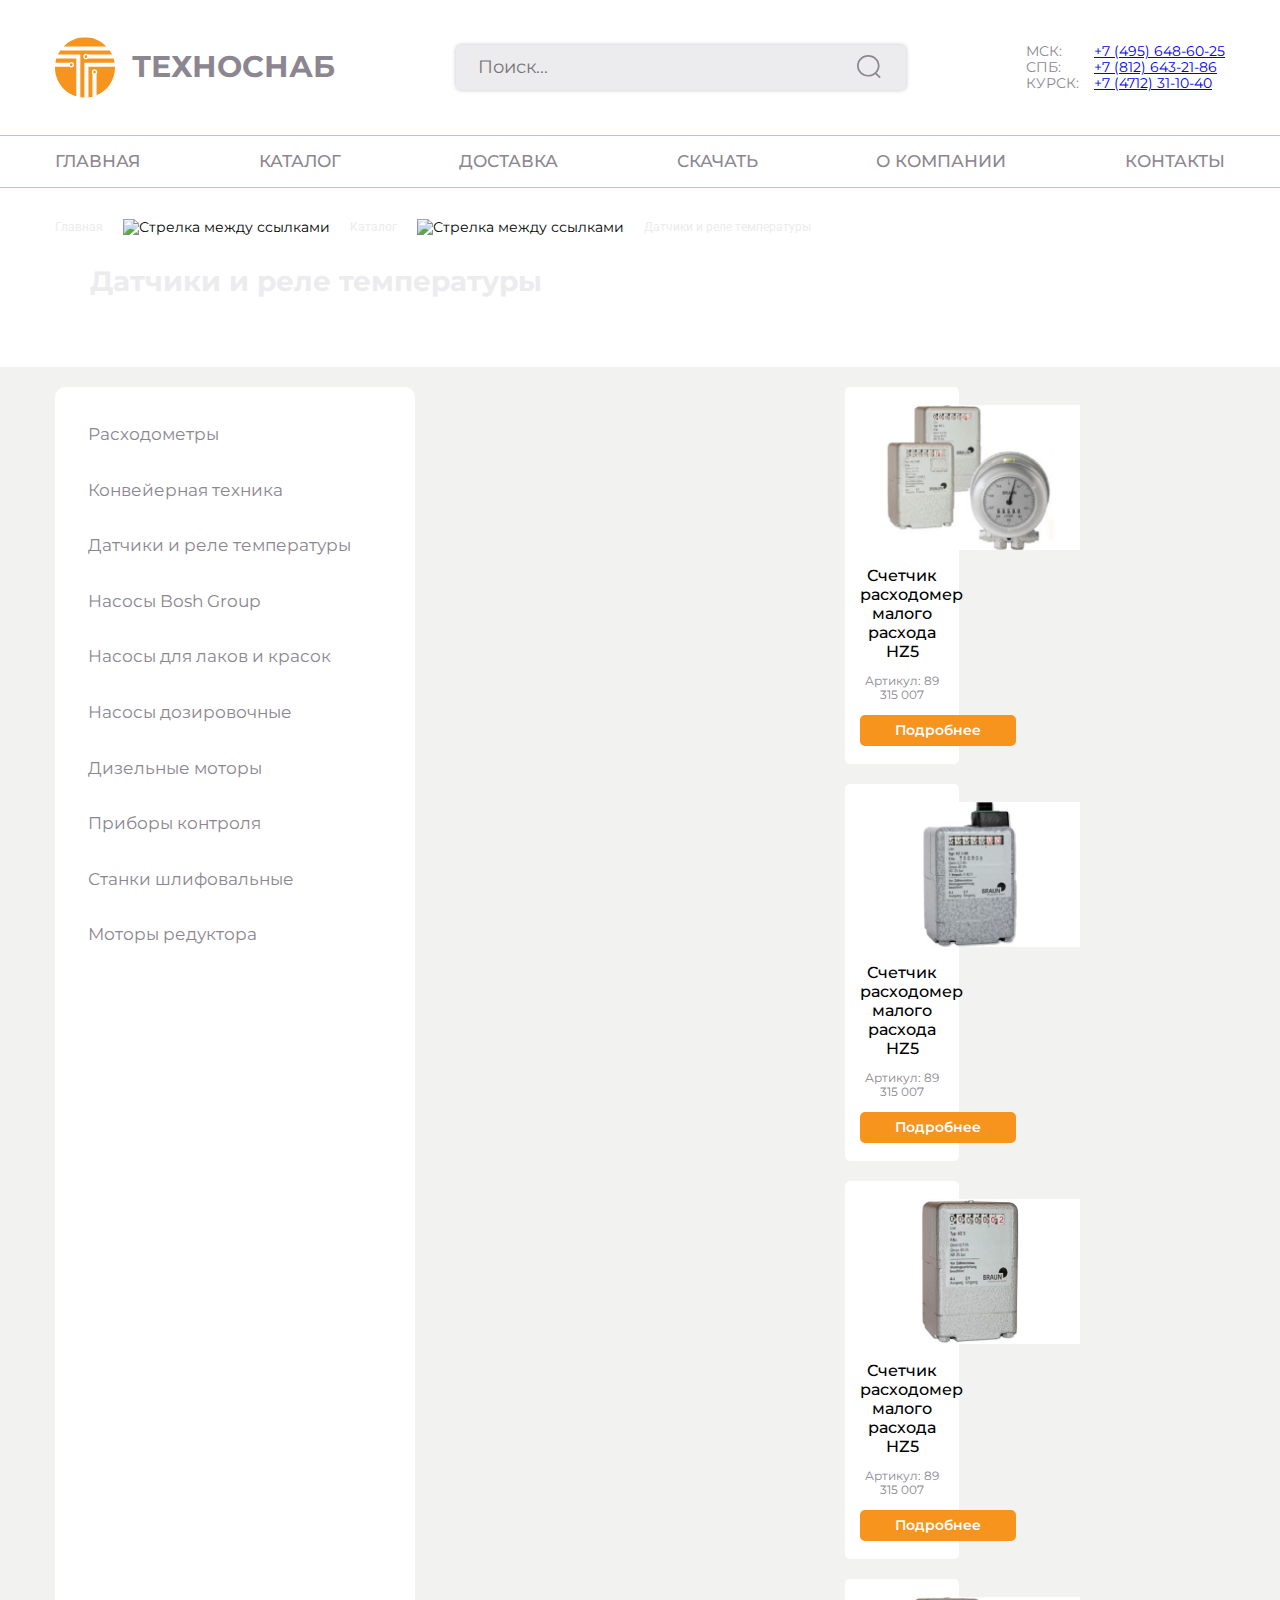
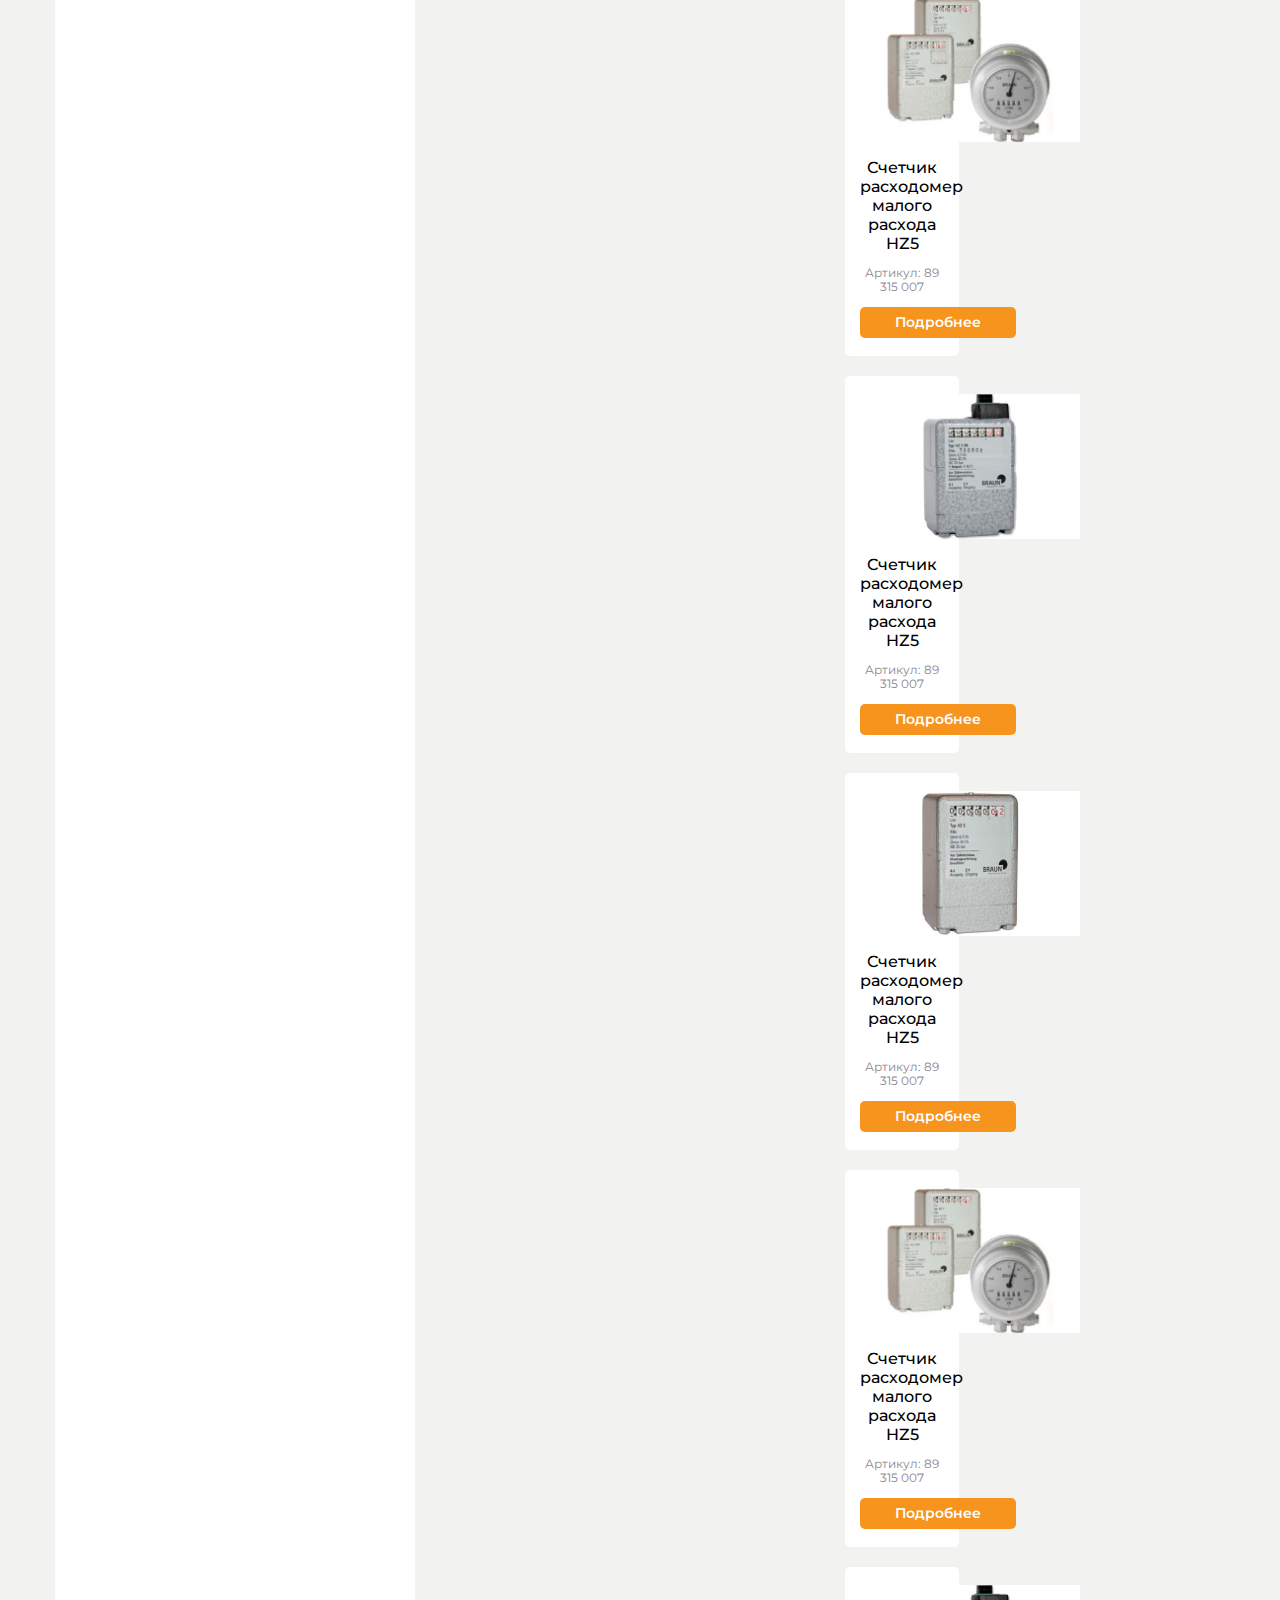
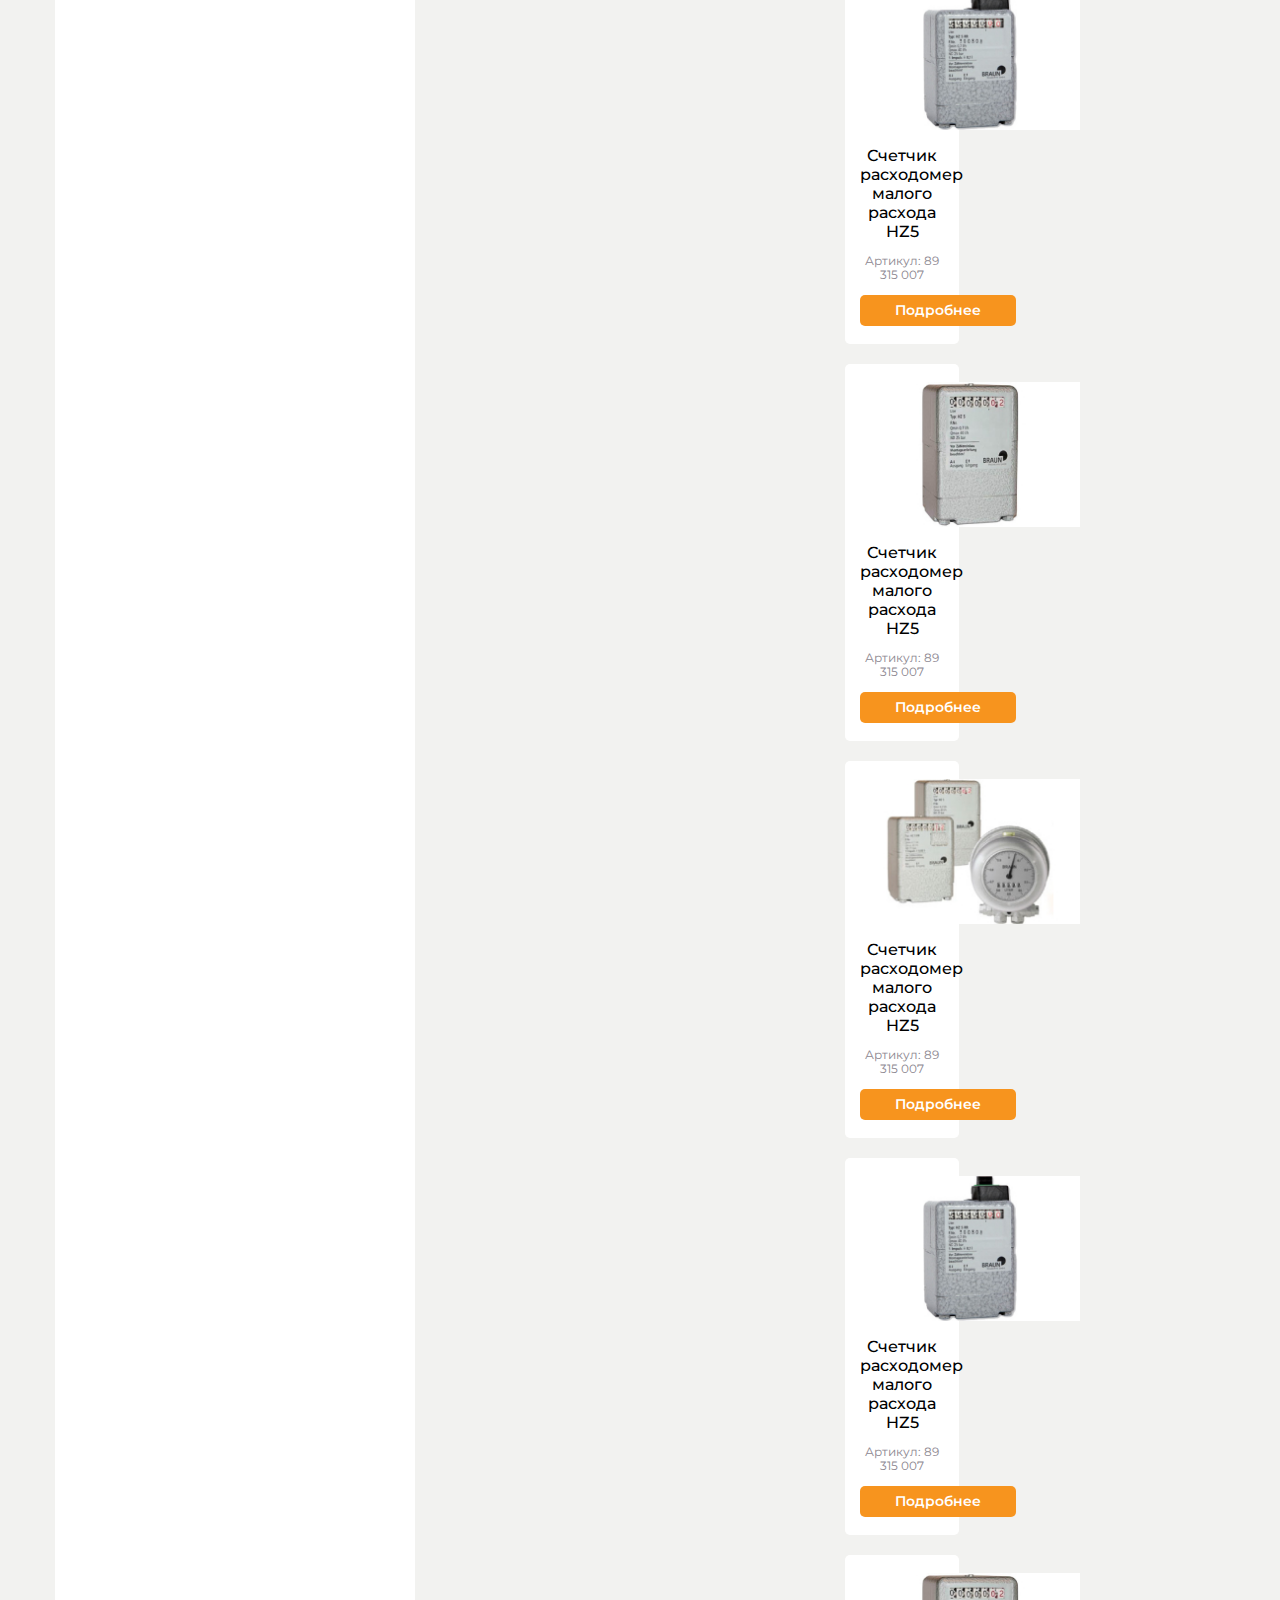
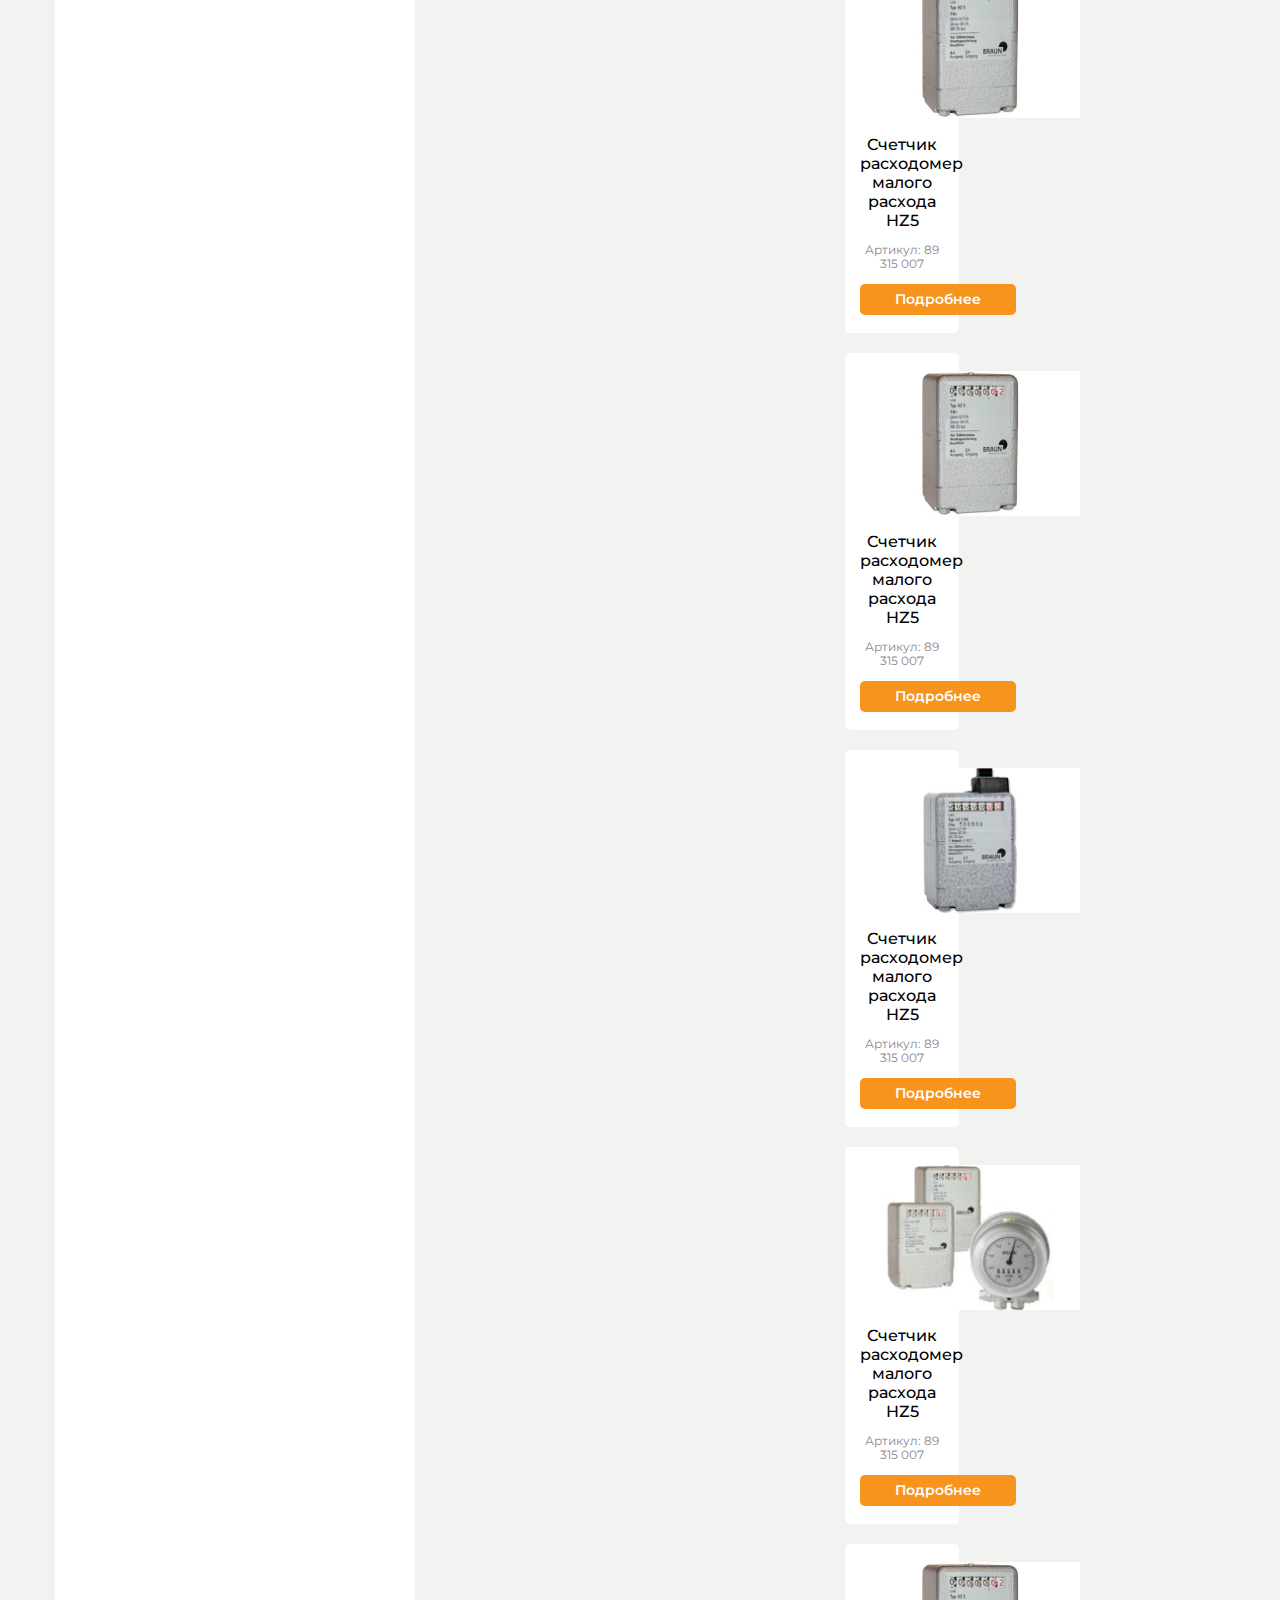
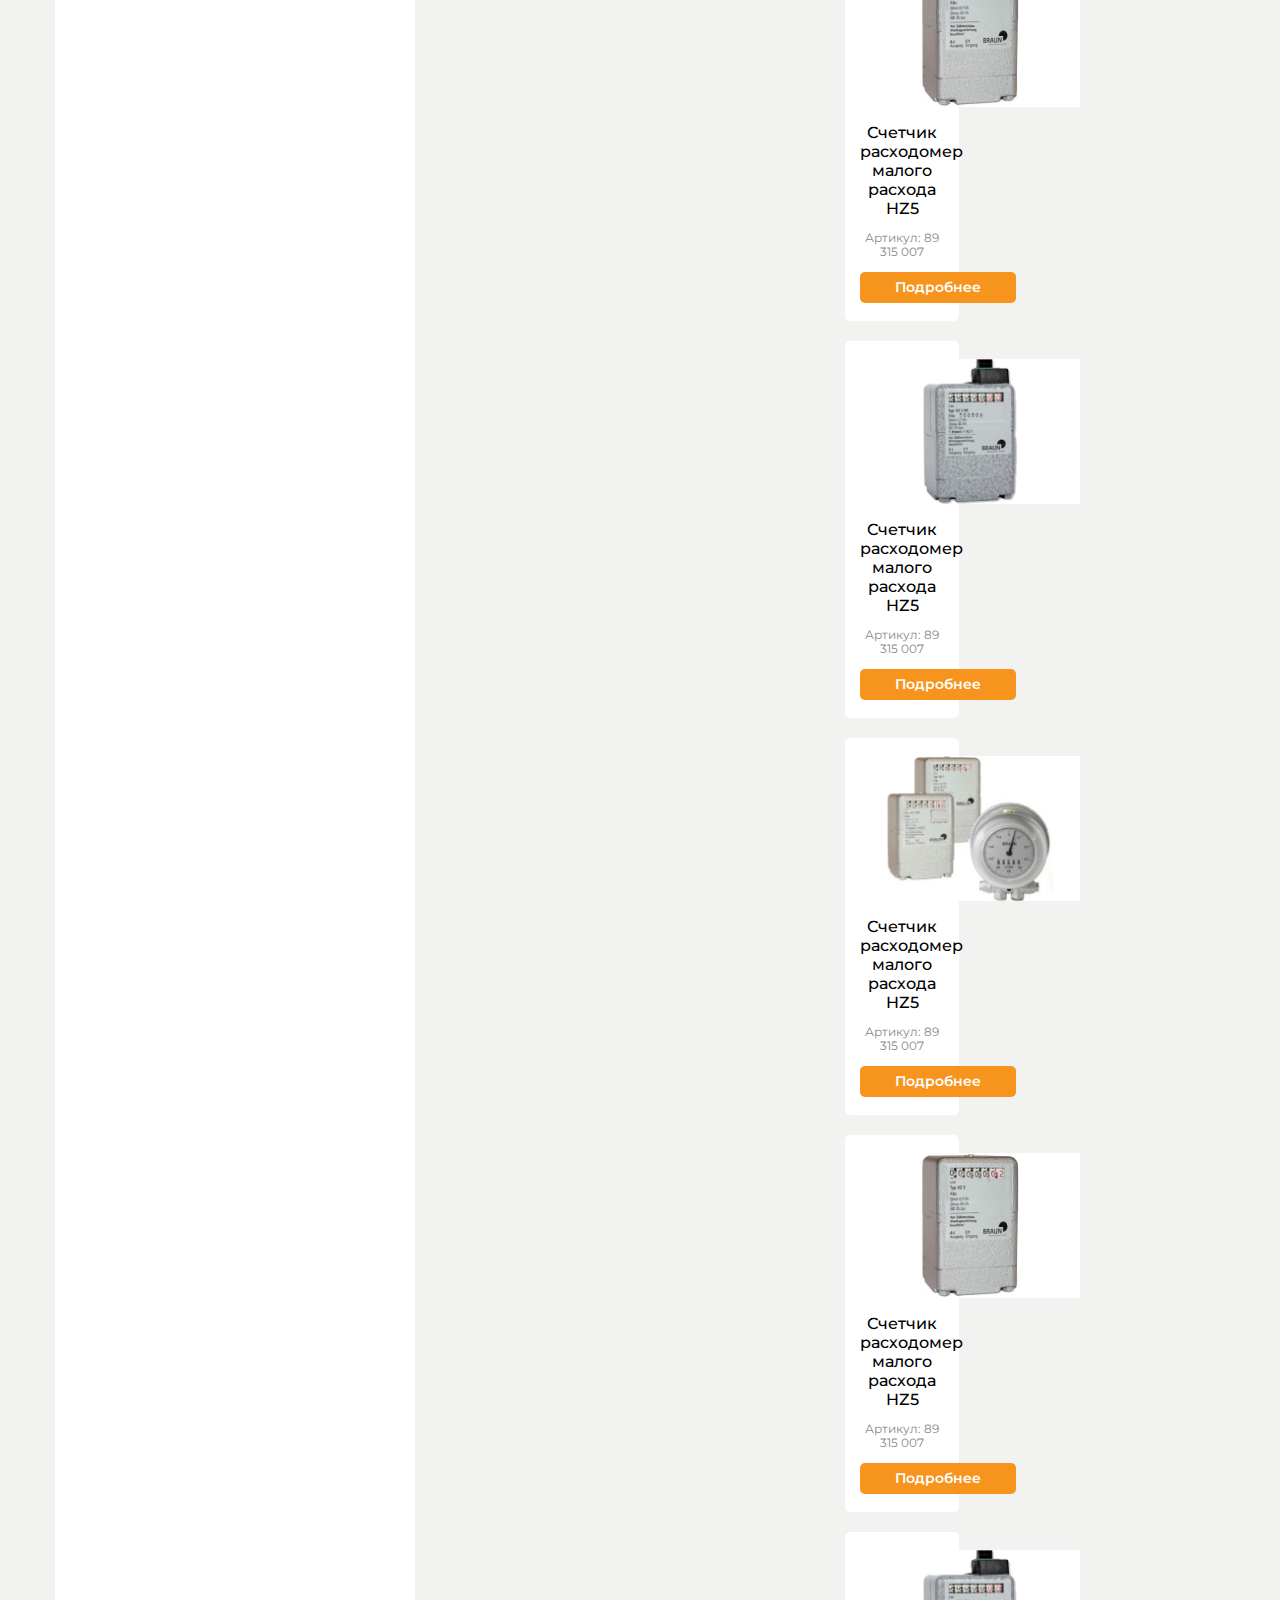
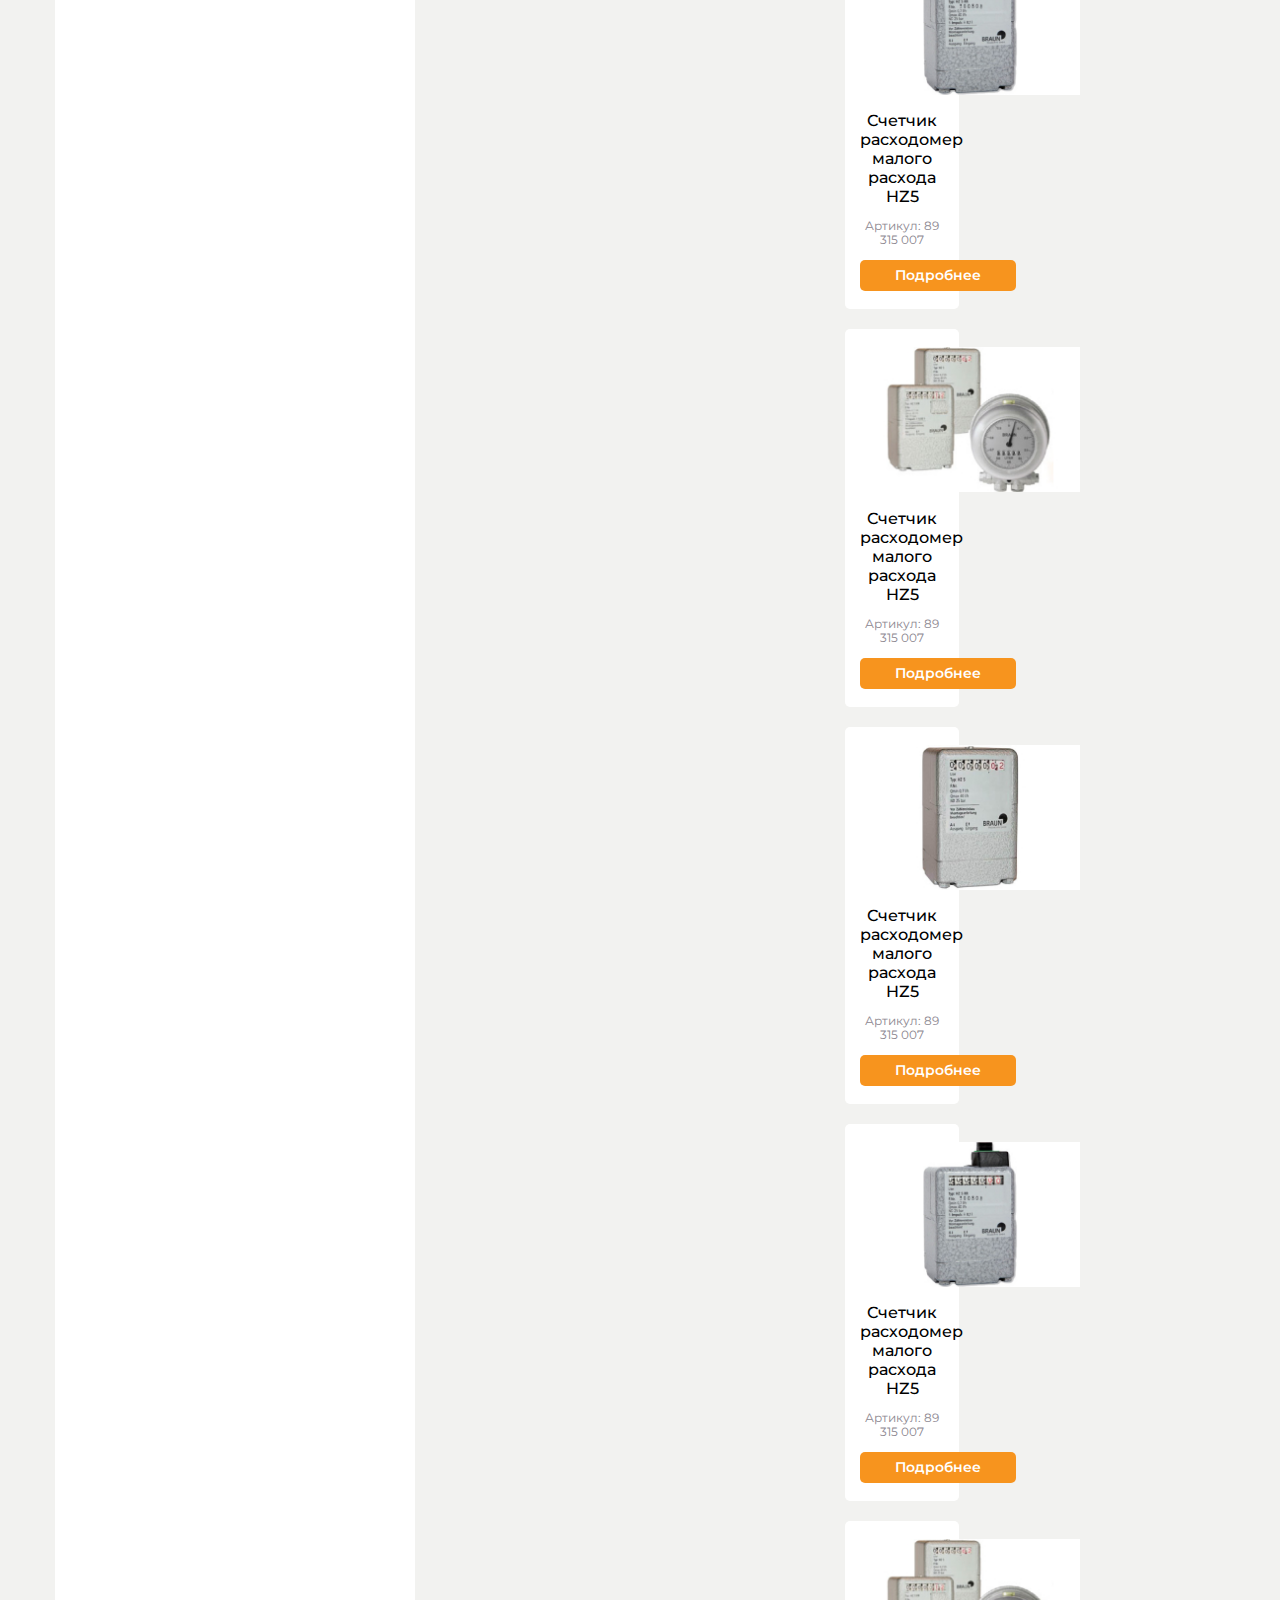
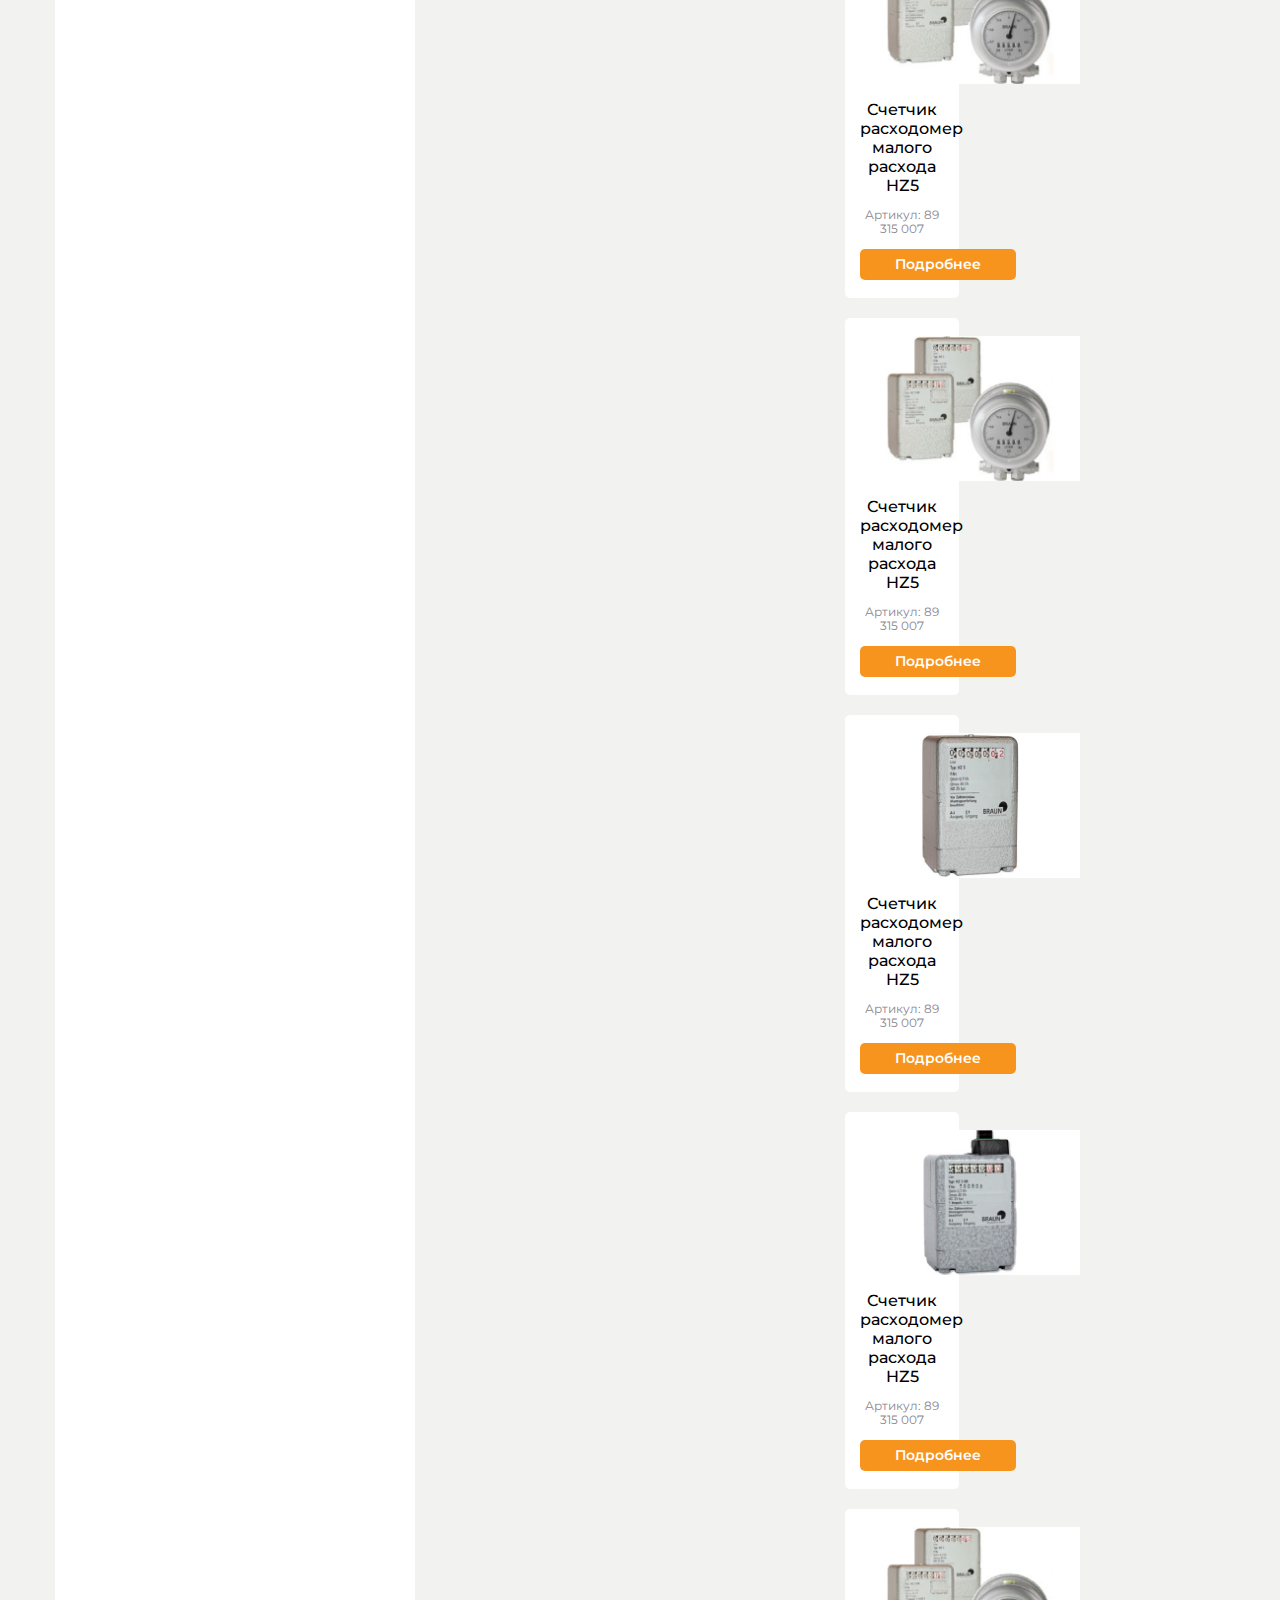
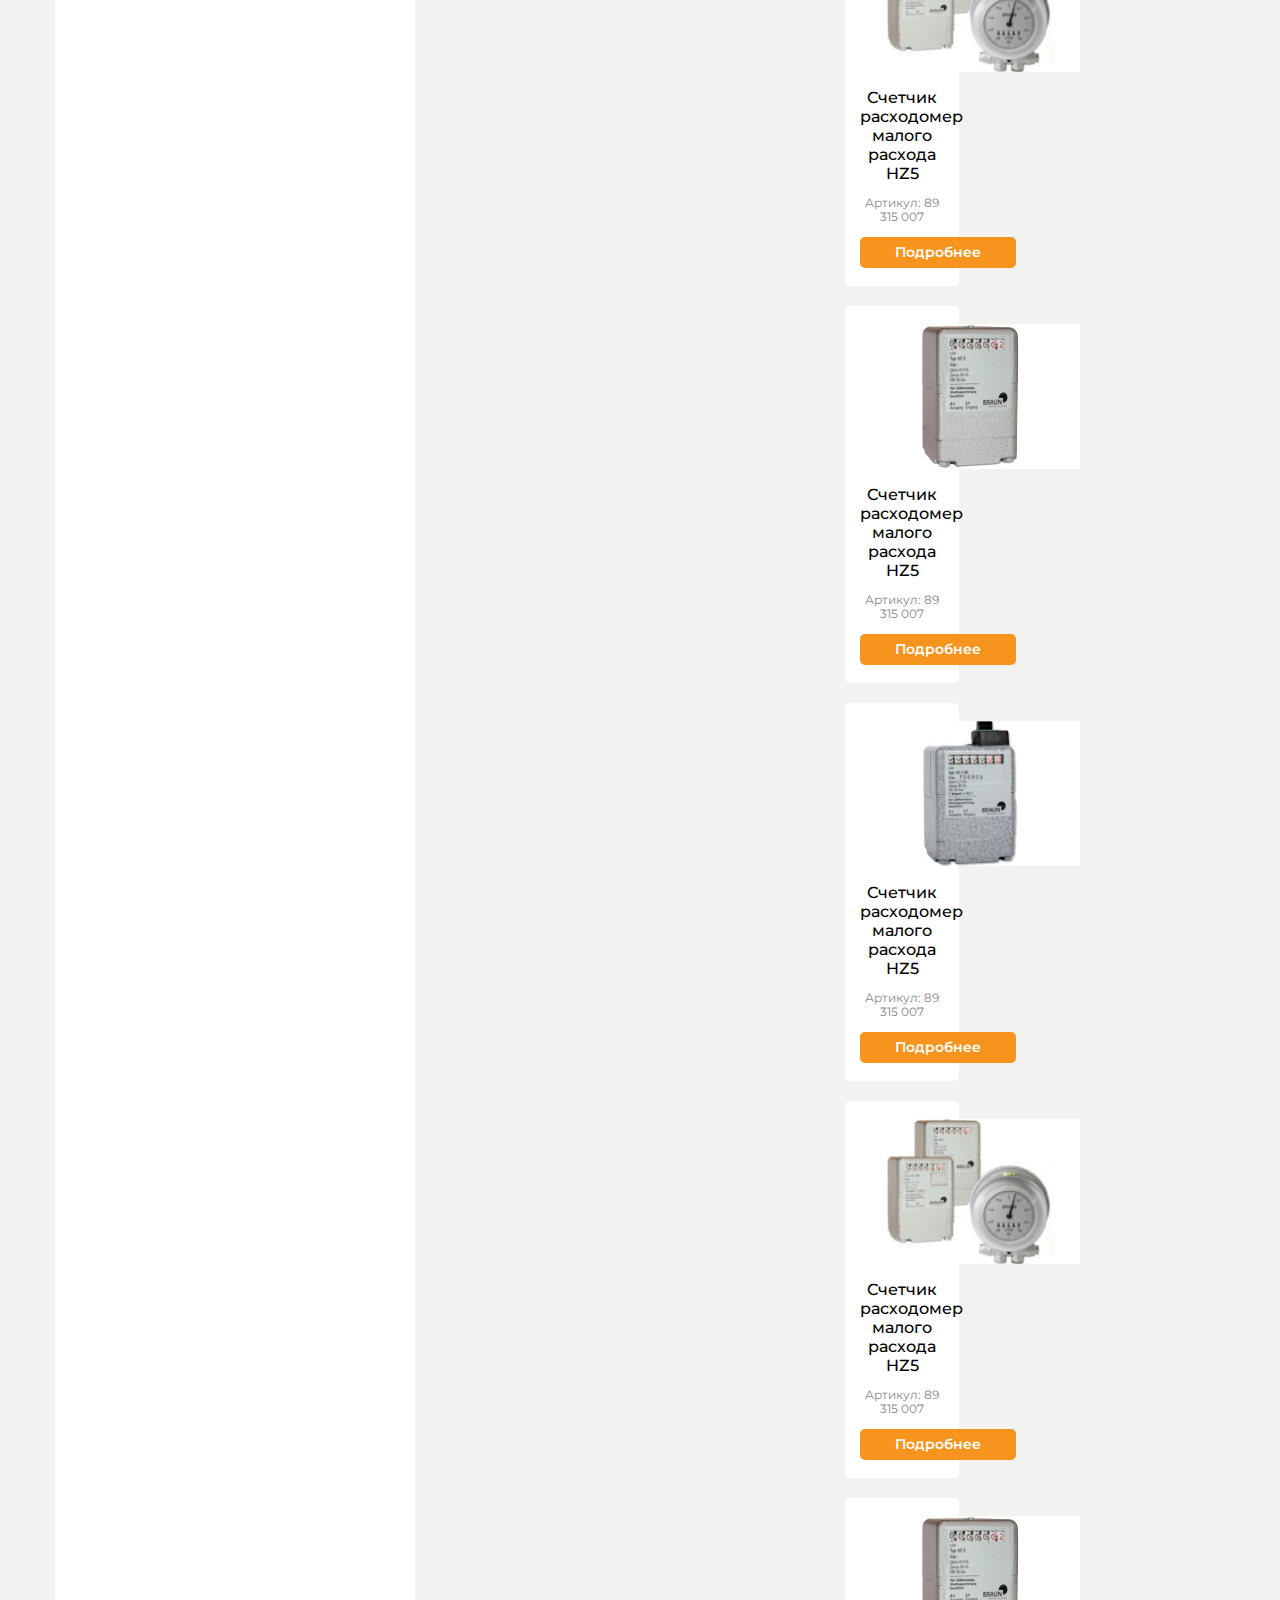
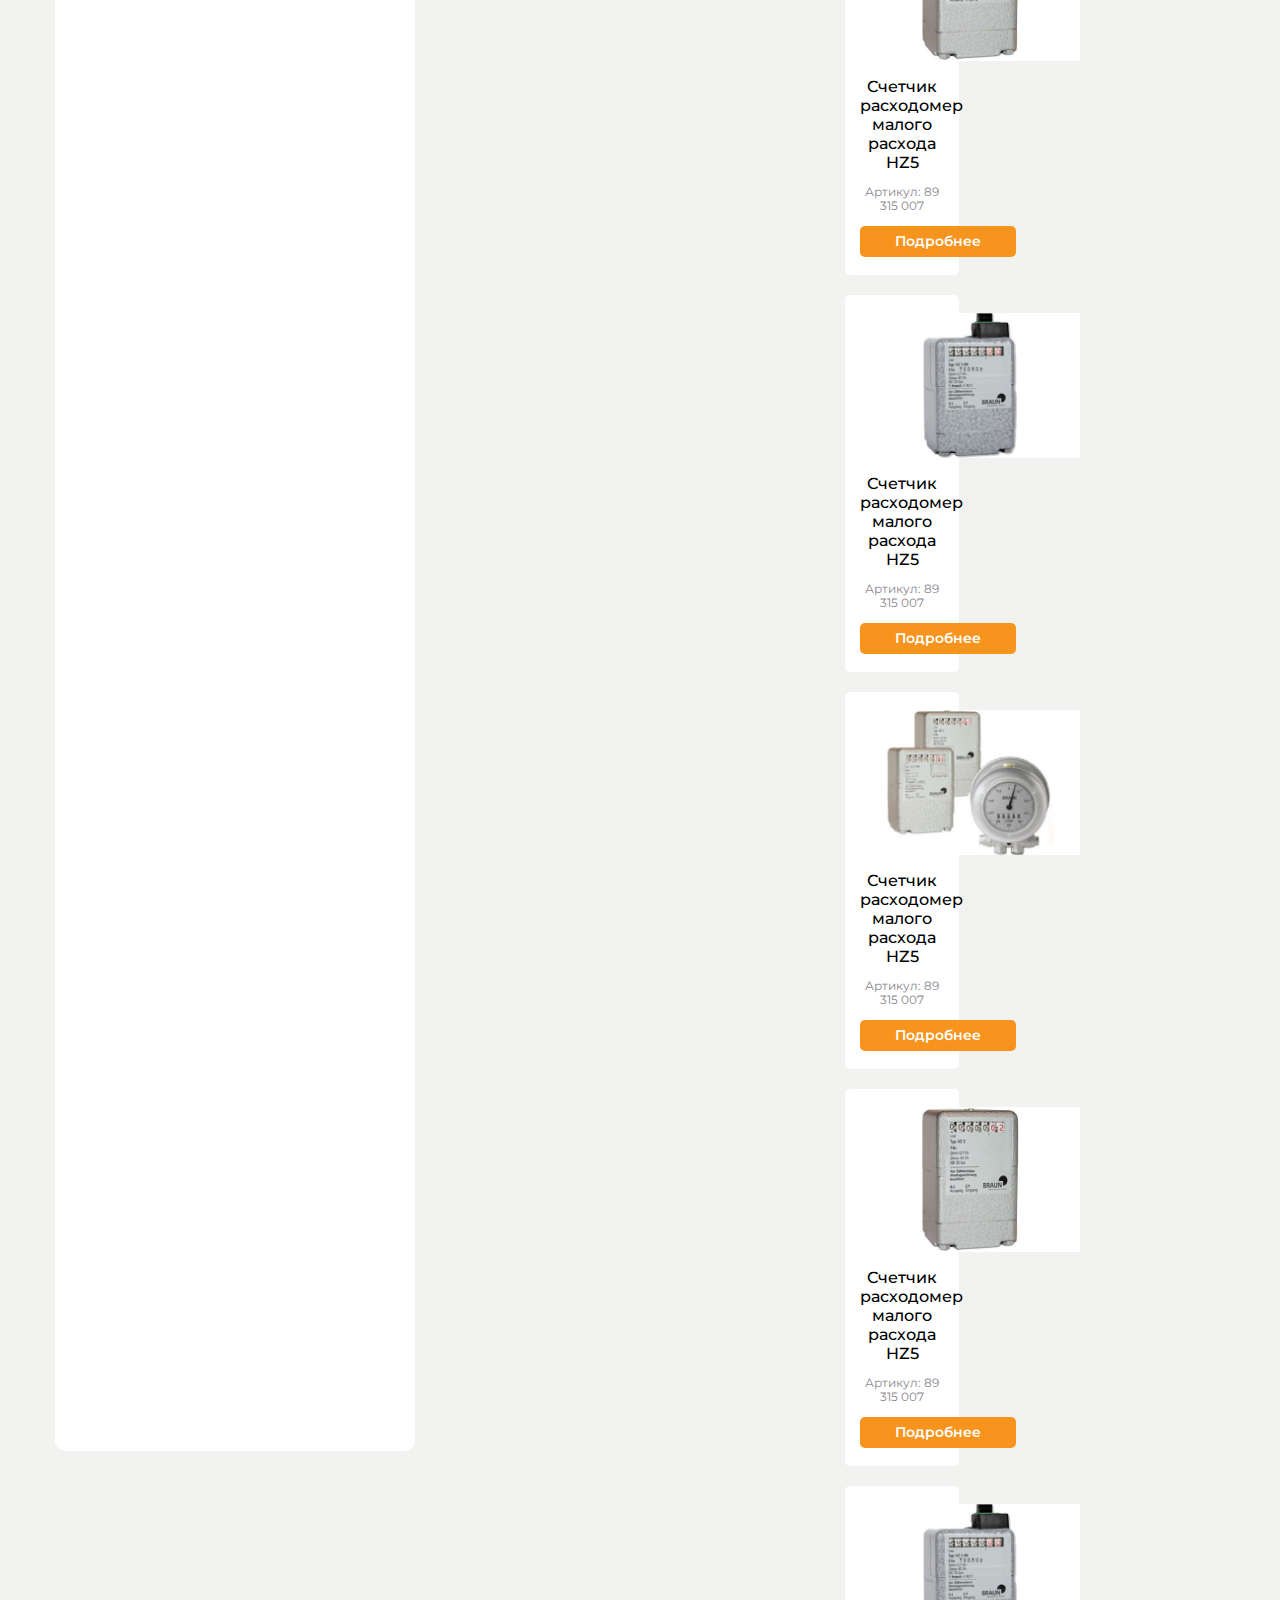
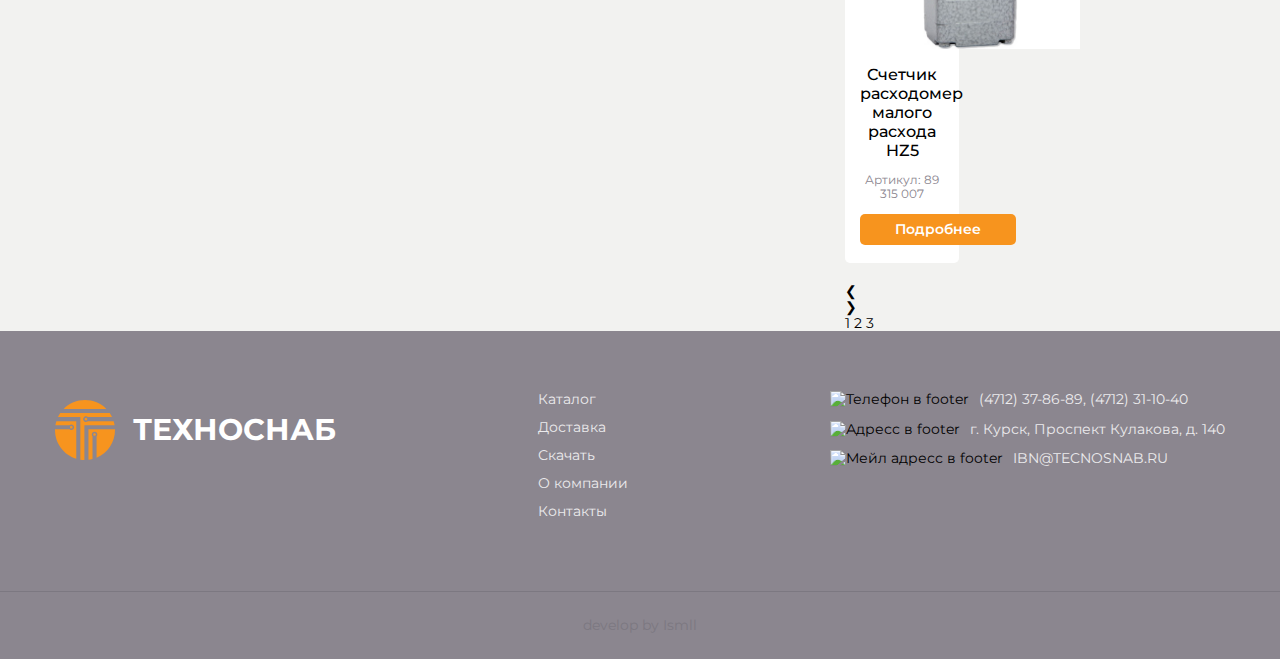
==== commit 83def876: "исправил ошибки стрелок слайдера" ====
--- a/catalog.html
+++ b/catalog.html
@@ -1,103 +1,368 @@
 <!DOCTYPE html>
 <html lang="ru">
-  <head>
-    <meta charset="UTF-8" />
-    <meta http-equiv="X-UA-Compatible" content="IE=edge" />
-    <meta name="viewport" content="width=device-width, initial-scale=1.0" />
-    <link rel="preconnect" href="https://fonts.googleapis.com" />
-    <link rel="preconnect" href="https://fonts.gstatic.com" crossorigin />
-    <link
-      href="https://fonts.googleapis.com/css2?family=Montserrat:wght@500;600;700;900&family=Roboto&display=swap"
-      rel="stylesheet" />
-    <title>TechnoSnab</title>
-    <link rel="stylesheet" href="css/catalog-slider.css" />
-    <link rel="stylesheet" href="css/style.css" />
-  </head>
-  <body>
-
-    <header class="header header_margin">
-      <div class="container">
-        <div class="header-top">
-          <div class="logo">
-            <img src="img/header-imgs/logo.svg" alt="Логоит сайта Техноснаб" class="logo-img">
-            <h1 class="logo-title">техноснаб</h1>
-          </div>
-          <form action="#" class="search-form">
-            <input type="search" class="search-form__input" placeholder="Поиск...">
-            <button class="search-form__button">
-              <img src="img/header-imgs/Vector.svg" alt="Иконка лупы" class="button-icon">
-            </button>
-          </form>
-          <div class="contacts">
-            <div class="contacts-title">
-              <span class="contacts__name">мск:</span>
-              <span class="contacts__name">спб:</span>
-              <span class="contacts__name">курск:</span>
-            </div>
-            <div class="contacts__num">
-              <a href="tel:+7 (495) 648-60-25" class="contacts__link">+7 (495) 648-60-25</a>
-              <a href="tel:+7 (812) 643-21-86" class="contacts__link">+7 (812) 643-21-86</a>
-              <a href="tel:+7 (4712) 31-10-40" class="contacts__link">+7 (4712) 31-10-40</a>
-            </div>
-          </div><!--./conracts -->
-          <div class="burger-menu">
-            <div class="burger-menu__item"></div>
-            <div class="burger-menu__item"></div>
-            <div class="burger-menu__item"></div>
-          </div>
-        </div><!--./header-top -->
-      </div><!--./container -->
-
-      <div class="header-bottom">
-        <div class="container">
-          <div class="navbar">
-            <a href="index.html" class="navbar__link">Главная</a>
-            <a href="#" class="navbar__link">Каталог</a>
-            <a href="#" class="navbar__link">Доставка</a>
-            <a href="#" class="navbar__link">Скачать</a>
-            <a href="#" class="navbar__link">О компании</a>
-            <a href="#" class="navbar__link">Контакты</a>
-          </div>
-        </div>
-      </div><!--./header-bottom -->
-
-      <div class="header-intro">
-        <div class="container">
-          <div class="header-intro__wrapper">
-            <ul class="breadcrumbs">
-              <li class="breadcrumbs__item"><a href="index.html" class="breadcrumbs__link">Главная</a></li>
-              <img src="img/catalog/crumb-arrow.svg" alt="Стрелка между ссылками" class="breadcrumbs__img">
-              <li class="breadcrumbs__item"><a href="catalog.html" class="breadcrumbs__link">Каталог</a></li>
-              <img src="img/catalog/crumb-arrow.svg" alt="Стрелка между ссылками" class="breadcrumbs__img">
-              <li class="breadcrumbs__item"><a href="#" class="breadcrumbs__link">Датчики и реле температуры</a></li>
-            </ul>
-            <h1 class="header-intro__title">Датчики и реле температуры</h1>
-          </div>
-        </div>
-      </div><!--./header-intro -->
-    </header><!--./header -->
-
-    <section class="products">
-      <div class="container">
-        <div class="products-wrapper">
+
+<head>
+  <meta charset="UTF-8" />
+  <meta http-equiv="X-UA-Compatible" content="IE=edge" />
+  <meta name="viewport" content="width=device-width, initial-scale=1.0" />
+  <link rel="preconnect" href="https://fonts.googleapis.com" />
+  <link rel="preconnect" href="https://fonts.gstatic.com" crossorigin />
+  <link href="https://fonts.googleapis.com/css2?family=Montserrat:wght@500;600;700;900&family=Roboto&display=swap"
+    rel="stylesheet" />
+  <title>TechnoSnab</title>
+  <link rel="stylesheet" href="css/catalog-slider.css" />
+  <link rel="stylesheet" href="css/style.css" />
+</head>
+
+<body>
+
+  <header class="header header_margin">
+    <div class="container">
+      <div class="header-top">
+        <div class="logo">
+          <img src="img/header-imgs/logo.svg" alt="Логоит сайта Техноснаб" class="logo-img">
+          <h1 class="logo-title">техноснаб</h1>
+        </div>
+        <form action="#" class="search-form">
+          <input type="search" class="search-form__input" placeholder="Поиск...">
+          <button class="search-form__button">
+            <img src="img/header-imgs/Vector.svg" alt="Иконка лупы" class="button-icon">
+          </button>
+        </form>
+        <div class="contacts contacts-catalog">
+          <div class="contacts-title">
+            <span class="contacts__name">мск:</span>
+            <span class="contacts__name">спб:</span>
+            <span class="contacts__name">курск:</span>
+          </div>
+          <div class="contacts__num">
+            <a href="tel:+7 (495) 648-60-25" class="contacts__link">+7 (495) 648-60-25</a>
+            <a href="tel:+7 (812) 643-21-86" class="contacts__link">+7 (812) 643-21-86</a>
+            <a href="tel:+7 (4712) 31-10-40" class="contacts__link">+7 (4712) 31-10-40</a>
+          </div>
+        </div>
+        <!--./conracts -->
+        <div class="burger-menu">
+          <div class="burger-menu__item"></div>
+          <div class="burger-menu__item"></div>
+          <div class="burger-menu__item"></div>
+        </div>
+      </div>
+      <!--./header-top -->
+
+      <div class="mobile-menu">
+        <div class="header-bottom header-bottom_mobile">
+          <div class="container">
+            <nav class="navbar navbar_mobile">
+              <a href="index.html" class="navbar__link navbar__link_mobile">Главная</a>
+              <a href="catalog.html" class="navbar__link navbar__link_mobile">Каталог</a>
+              <a href="#" class="navbar__link navbar__link_mobile">Доставка</a>
+              <a href="#" class="navbar__link navbar__link_mobile">Скачать</a>
+              <a href="#" class="navbar__link navbar__link_mobile">О компании</a>
+              <a href="#" class="navbar__link navbar__link_mobile">Контакты</a>
+            </nav>
+          </div>
+        </div>
+        <!--./header-bottom-->
+
+        <div class="catalog-menu">
           <ul class="products-ul">
             <li class="products__item"><a href="#" class="products__link">Расходометры</a></li>
             <div class="products-accordion">
-              <div class="products-accordion__elem"><a href="#" class="products-accordion__link">Винтовые расходомеры</a></div>
-              <div class="products-accordion__elem"><a href="#" class="products-accordion__link">Клапанные расходомеры</a></div>
-              <div class="products-accordion__elem"><a href="#" class="products-accordion__link">Поршнекольцевые расходомеры</a></div>
-              <div class="products-accordion__elem"><a href="#" class="products-accordion__link">Турбинные расходомеры</a></div>
+              <div class="products-accordion__elem"><a href="#" class="products-accordion__link">Винтовые
+                  расходомеры</a>
+              </div>
+              <div class="products-accordion__elem"><a href="#" class="products-accordion__link">Клапанные
+                  расходомеры</a>
+              </div>
+              <div class="products-accordion__elem"><a href="#" class="products-accordion__link">Поршнекольцевые
+                  расходомеры</a></div>
+              <div class="products-accordion__elem"><a href="#" class="products-accordion__link">Турбинные
+                  расходомеры</a>
+              </div>
             </div>
             <li class="products__item"><a href="#" class="products__link">Конвейерная техника</a></li>
+            <div class="products-accordion">
+              <div class="products-accordion__elem"><a href="#" class="products-accordion__link">Винтовые
+                  расходомеры</a>
+              </div>
+              <div class="products-accordion__elem"><a href="#" class="products-accordion__link">Клапанные
+                  расходомеры</a>
+              </div>
+              <div class="products-accordion__elem"><a href="#" class="products-accordion__link">Поршнекольцевые
+                  расходомеры</a></div>
+              <div class="products-accordion__elem"><a href="#" class="products-accordion__link">Турбинные
+                  расходомеры</a>
+              </div>
+            </div>
             <li class="products__item"><a href="#" class="products__link">Датчики и реле температуры</a></li>
+            <div class="products-accordion">
+              <div class="products-accordion__elem"><a href="#" class="products-accordion__link">Винтовые
+                  расходомеры</a>
+              </div>
+              <div class="products-accordion__elem"><a href="#" class="products-accordion__link">Клапанные
+                  расходомеры</a>
+              </div>
+              <div class="products-accordion__elem"><a href="#" class="products-accordion__link">Поршнекольцевые
+                  расходомеры</a></div>
+              <div class="products-accordion__elem"><a href="#" class="products-accordion__link">Турбинные
+                  расходомеры</a>
+              </div>
+            </div>
             <li class="products__item"><a href="#" class="products__link">Насосы Bosh Group</a></li>
+            <div class="products-accordion">
+              <div class="products-accordion__elem"><a href="#" class="products-accordion__link">Винтовые
+                  расходомеры</a>
+              </div>
+              <div class="products-accordion__elem"><a href="#" class="products-accordion__link">Клапанные
+                  расходомеры</a>
+              </div>
+              <div class="products-accordion__elem"><a href="#" class="products-accordion__link">Поршнекольцевые
+                  расходомеры</a></div>
+              <div class="products-accordion__elem"><a href="#" class="products-accordion__link">Турбинные
+                  расходомеры</a>
+              </div>
+            </div>
             <li class="products__item"><a href="#" class="products__link">Насосы для лаков и красок</a></li>
+            <div class="products-accordion">
+              <div class="products-accordion__elem"><a href="#" class="products-accordion__link">Винтовые
+                  расходомеры</a>
+              </div>
+              <div class="products-accordion__elem"><a href="#" class="products-accordion__link">Клапанные
+                  расходомеры</a>
+              </div>
+              <div class="products-accordion__elem"><a href="#" class="products-accordion__link">Поршнекольцевые
+                  расходомеры</a></div>
+              <div class="products-accordion__elem"><a href="#" class="products-accordion__link">Турбинные
+                  расходомеры</a>
+              </div>
+            </div>
             <li class="products__item"><a href="#" class="products__link">Насосы дозировочные</a></li>
+            <div class="products-accordion">
+              <div class="products-accordion__elem"><a href="#" class="products-accordion__link">Винтовые
+                  расходомеры</a>
+              </div>
+              <div class="products-accordion__elem"><a href="#" class="products-accordion__link">Клапанные
+                  расходомеры</a>
+              </div>
+              <div class="products-accordion__elem"><a href="#" class="products-accordion__link">Поршнекольцевые
+                  расходомеры</a></div>
+              <div class="products-accordion__elem"><a href="#" class="products-accordion__link">Турбинные
+                  расходомеры</a>
+              </div>
+            </div>
             <li class="products__item"><a href="#" class="products__link">Дизельные моторы</a></li>
+            <div class="products-accordion">
+              <div class="products-accordion__elem"><a href="#" class="products-accordion__link">Винтовые
+                  расходомеры</a>
+              </div>
+              <div class="products-accordion__elem"><a href="#" class="products-accordion__link">Клапанные
+                  расходомеры</a>
+              </div>
+              <div class="products-accordion__elem"><a href="#" class="products-accordion__link">Поршнекольцевые
+                  расходомеры</a></div>
+              <div class="products-accordion__elem"><a href="#" class="products-accordion__link">Турбинные
+                  расходомеры</a>
+              </div>
+            </div>
             <li class="products__item"><a href="#" class="products__link">Приборы контроля</a></li>
+            <div class="products-accordion">
+              <div class="products-accordion__elem"><a href="#" class="products-accordion__link">Винтовые
+                  расходомеры</a>
+              </div>
+              <div class="products-accordion__elem"><a href="#" class="products-accordion__link">Клапанные
+                  расходомеры</a>
+              </div>
+              <div class="products-accordion__elem"><a href="#" class="products-accordion__link">Поршнекольцевые
+                  расходомеры</a></div>
+              <div class="products-accordion__elem"><a href="#" class="products-accordion__link">Турбинные
+                  расходомеры</a>
+              </div>
+            </div>
             <li class="products__item"><a href="#" class="products__link">Станки шлифовальные</a></li>
+            <div class="products-accordion">
+              <div class="products-accordion__elem"><a href="#" class="products-accordion__link">Винтовые
+                  расходомеры</a>
+              </div>
+              <div class="products-accordion__elem"><a href="#" class="products-accordion__link">Клапанные
+                  расходомеры</a>
+              </div>
+              <div class="products-accordion__elem"><a href="#" class="products-accordion__link">Поршнекольцевые
+                  расходомеры</a></div>
+              <div class="products-accordion__elem"><a href="#" class="products-accordion__link">Турбинные
+                  расходомеры</a>
+              </div>
+            </div>
             <li class="products__item"><a href="#" class="products__link">Моторы редуктора</a></li>
+            <div class="products-accordion">
+              <div class="products-accordion__elem"><a href="#" class="products-accordion__link">Винтовые
+                  расходомеры</a>
+              </div>
+              <div class="products-accordion__elem"><a href="#" class="products-accordion__link">Клапанные
+                  расходомеры</a>
+              </div>
+              <div class="products-accordion__elem"><a href="#" class="products-accordion__link">Поршнекольцевые
+                  расходомеры</a></div>
+              <div class="products-accordion__elem"><a href="#" class="products-accordion__link">Турбинные
+                  расходомеры</a>
+              </div>
+            </div>
           </ul>
+        </div>
+        <!--./menu -->
+      </div>
+      <!--./mobile-menu-->
+    </div>
+    <!--./container -->
+
+    <div class="header-bottom header-bottom_catalog">
+      <div class="container">
+        <div class="navbar">
+          <a href="index.html" class="navbar__link">Главная</a>
+          <a href="#" class="navbar__link">Каталог</a>
+          <a href="#" class="navbar__link">Доставка</a>
+          <a href="#" class="navbar__link">Скачать</a>
+          <a href="#" class="navbar__link">О компании</a>
+          <a href="#" class="navbar__link">Контакты</a>
+        </div>
+      </div>
+    </div>
+    <!--./header-bottom -->
+
+    <div class="header-intro">
+      <div class="container">
+        <div class="header-intro__wrapper">
+          <ul class="breadcrumbs">
+            <li class="breadcrumbs__item"><a href="index.html" class="breadcrumbs__link">Главная</a></li>
+            <img src="img/catalog/crumb-arrow.svg" alt="Стрелка между ссылками" class="breadcrumbs__img">
+            <li class="breadcrumbs__item"><a href="catalog.html" class="breadcrumbs__link">Каталог</a></li>
+            <img src="img/catalog/crumb-arrow.svg" alt="Стрелка между ссылками" class="breadcrumbs__img">
+            <li class="breadcrumbs__item"><a href="#" class="breadcrumbs__link">Датчики и реле температуры</a></li>
+          </ul>
+          <h1 class="header-intro__title">Датчики и реле температуры</h1>
+        </div>
+      </div>
+    </div>
+    <!--./header-intro -->
+  </header>
+  <!--./header -->
+
+  <section class="products">
+    <div class="container">
+      <div class="products-wrapper">
+        <ul class="products-ul products-ul_hide">
+          <li class="products__item"><a href="#" class="products__link">Расходометры</a></li>
+          <div class="products-accordion">
+            <div class="products-accordion__elem"><a href="#" class="products-accordion__link">Винтовые расходомеры</a>
+            </div>
+            <div class="products-accordion__elem"><a href="#" class="products-accordion__link">Клапанные расходомеры</a>
+            </div>
+            <div class="products-accordion__elem"><a href="#" class="products-accordion__link">Поршнекольцевые
+                расходомеры</a></div>
+            <div class="products-accordion__elem"><a href="#" class="products-accordion__link">Турбинные расходомеры</a>
+            </div>
+          </div>
+          <li class="products__item"><a href="#" class="products__link">Конвейерная техника</a></li>
+          <div class="products-accordion">
+            <div class="products-accordion__elem"><a href="#" class="products-accordion__link">Винтовые расходомеры</a>
+            </div>
+            <div class="products-accordion__elem"><a href="#" class="products-accordion__link">Клапанные расходомеры</a>
+            </div>
+            <div class="products-accordion__elem"><a href="#" class="products-accordion__link">Поршнекольцевые
+                расходомеры</a></div>
+            <div class="products-accordion__elem"><a href="#" class="products-accordion__link">Турбинные расходомеры</a>
+            </div>
+          </div>
+          <li class="products__item"><a href="#" class="products__link">Датчики и реле температуры</a></li>
+          <div class="products-accordion">
+            <div class="products-accordion__elem"><a href="#" class="products-accordion__link">Винтовые расходомеры</a>
+            </div>
+            <div class="products-accordion__elem"><a href="#" class="products-accordion__link">Клапанные расходомеры</a>
+            </div>
+            <div class="products-accordion__elem"><a href="#" class="products-accordion__link">Поршнекольцевые
+                расходомеры</a></div>
+            <div class="products-accordion__elem"><a href="#" class="products-accordion__link">Турбинные расходомеры</a>
+            </div>
+          </div>
+          <li class="products__item"><a href="#" class="products__link">Насосы Bosh Group</a></li>
+          <div class="products-accordion">
+            <div class="products-accordion__elem"><a href="#" class="products-accordion__link">Винтовые расходомеры</a>
+            </div>
+            <div class="products-accordion__elem"><a href="#" class="products-accordion__link">Клапанные расходомеры</a>
+            </div>
+            <div class="products-accordion__elem"><a href="#" class="products-accordion__link">Поршнекольцевые
+                расходомеры</a></div>
+            <div class="products-accordion__elem"><a href="#" class="products-accordion__link">Турбинные расходомеры</a>
+            </div>
+          </div>
+          <li class="products__item"><a href="#" class="products__link">Насосы для лаков и красок</a></li>
+          <div class="products-accordion">
+            <div class="products-accordion__elem"><a href="#" class="products-accordion__link">Винтовые расходомеры</a>
+            </div>
+            <div class="products-accordion__elem"><a href="#" class="products-accordion__link">Клапанные расходомеры</a>
+            </div>
+            <div class="products-accordion__elem"><a href="#" class="products-accordion__link">Поршнекольцевые
+                расходомеры</a></div>
+            <div class="products-accordion__elem"><a href="#" class="products-accordion__link">Турбинные расходомеры</a>
+            </div>
+          </div>
+          <li class="products__item"><a href="#" class="products__link">Насосы дозировочные</a></li>
+          <div class="products-accordion">
+            <div class="products-accordion__elem"><a href="#" class="products-accordion__link">Винтовые расходомеры</a>
+            </div>
+            <div class="products-accordion__elem"><a href="#" class="products-accordion__link">Клапанные расходомеры</a>
+            </div>
+            <div class="products-accordion__elem"><a href="#" class="products-accordion__link">Поршнекольцевые
+                расходомеры</a></div>
+            <div class="products-accordion__elem"><a href="#" class="products-accordion__link">Турбинные расходомеры</a>
+            </div>
+          </div>
+          <li class="products__item"><a href="#" class="products__link">Дизельные моторы</a></li>
+          <div class="products-accordion">
+            <div class="products-accordion__elem"><a href="#" class="products-accordion__link">Винтовые расходомеры</a>
+            </div>
+            <div class="products-accordion__elem"><a href="#" class="products-accordion__link">Клапанные расходомеры</a>
+            </div>
+            <div class="products-accordion__elem"><a href="#" class="products-accordion__link">Поршнекольцевые
+                расходомеры</a></div>
+            <div class="products-accordion__elem"><a href="#" class="products-accordion__link">Турбинные расходомеры</a>
+            </div>
+          </div>
+          <li class="products__item"><a href="#" class="products__link">Приборы контроля</a></li>
+          <div class="products-accordion">
+            <div class="products-accordion__elem"><a href="#" class="products-accordion__link">Винтовые расходомеры</a>
+            </div>
+            <div class="products-accordion__elem"><a href="#" class="products-accordion__link">Клапанные расходомеры</a>
+            </div>
+            <div class="products-accordion__elem"><a href="#" class="products-accordion__link">Поршнекольцевые
+                расходомеры</a></div>
+            <div class="products-accordion__elem"><a href="#" class="products-accordion__link">Турбинные расходомеры</a>
+            </div>
+          </div>
+          <li class="products__item"><a href="#" class="products__link">Станки шлифовальные</a></li>
+          <div class="products-accordion">
+            <div class="products-accordion__elem"><a href="#" class="products-accordion__link">Винтовые расходомеры</a>
+            </div>
+            <div class="products-accordion__elem"><a href="#" class="products-accordion__link">Клапанные расходомеры</a>
+            </div>
+            <div class="products-accordion__elem"><a href="#" class="products-accordion__link">Поршнекольцевые
+                расходомеры</a></div>
+            <div class="products-accordion__elem"><a href="#" class="products-accordion__link">Турбинные расходомеры</a>
+            </div>
+          </div>
+          <li class="products__item"><a href="#" class="products__link">Моторы редуктора</a></li>
+          <div class="products-accordion">
+            <div class="products-accordion__elem"><a href="#" class="products-accordion__link">Винтовые расходомеры</a>
+            </div>
+            <div class="products-accordion__elem"><a href="#" class="products-accordion__link">Клапанные расходомеры</a>
+            </div>
+            <div class="products-accordion__elem"><a href="#" class="products-accordion__link">Поршнекольцевые
+                расходомеры</a></div>
+            <div class="products-accordion__elem"><a href="#" class="products-accordion__link">Турбинные расходомеры</a>
+            </div>
+          </div>
+        </ul>
+        <div class="products-wrapper_second">
           <div class="products-slider">
             <div class="slider">
               <div class="item">
@@ -113,68 +378,68 @@
                   <span class="recommendation__subtitle">Артикул: 89 315 007</span>
                   <button class="recommendation__btn">Подробнее</button>
                 </div>
-                <div class="recommendation__item recommendation__item_size">
-                  <img src="img/recommendation/item3.jpg" alt="Продукт номер 3" class="recommendation__img recommendation__img_hide">
-                  <span class="recommendation__span">Счетчик расходомер малого расхода HZ5 </span>
-                  <span class="recommendation__subtitle">Артикул: 89 315 007</span>
-                  <button class="recommendation__btn">Подробнее</button>
-                </div>
-                <div class="recommendation__item recommendation__item_size">
-                  <img src="img/recommendation/item1.jpg" alt="Продукт номер 1" class="recommendation__img">
-                  <span class="recommendation__span">Счетчик расходомер малого расхода HZ5 </span>
-                  <span class="recommendation__subtitle">Артикул: 89 315 007</span>
-                  <button class="recommendation__btn">Подробнее</button>
-                </div>
-                <div class="recommendation__item recommendation__item_size">
-                  <img src="img/recommendation/item2.jpg" alt="Продукт номер 2" class="recommendation__img">
-                  <span class="recommendation__span">Счетчик расходомер малого расхода HZ5 </span>
-                  <span class="recommendation__subtitle">Артикул: 89 315 007</span>
-                  <button class="recommendation__btn">Подробнее</button>
-                </div>
-                <div class="recommendation__item recommendation__item_size">
-                  <img src="img/recommendation/item3.jpg" alt="Продукт номер 3" class="recommendation__img recommendation__img_hide">
-                  <span class="recommendation__span">Счетчик расходомер малого расхода HZ5 </span>
-                  <span class="recommendation__subtitle">Артикул: 89 315 007</span>
-                  <button class="recommendation__btn">Подробнее</button>
-                </div>
-                <div class="recommendation__item recommendation__item_size">
-                  <img src="img/recommendation/item1.jpg" alt="Продукт номер 1" class="recommendation__img">
-                  <span class="recommendation__span">Счетчик расходомер малого расхода HZ5 </span>
-                  <span class="recommendation__subtitle">Артикул: 89 315 007</span>
-                  <button class="recommendation__btn">Подробнее</button>
-                </div>
-                <div class="recommendation__item recommendation__item_size">
-                  <img src="img/recommendation/item2.jpg" alt="Продукт номер 2" class="recommendation__img">
-                  <span class="recommendation__span">Счетчик расходомер малого расхода HZ5 </span>
-                  <span class="recommendation__subtitle">Артикул: 89 315 007</span>
-                  <button class="recommendation__btn">Подробнее</button>
-                </div>
-                <div class="recommendation__item recommendation__item_size">
-                  <img src="img/recommendation/item3.jpg" alt="Продукт номер 3" class="recommendation__img recommendation__img_hide">
-                  <span class="recommendation__span">Счетчик расходомер малого расхода HZ5 </span>
-                  <span class="recommendation__subtitle">Артикул: 89 315 007</span>
-                  <button class="recommendation__btn">Подробнее</button>
-                </div>
-                <div class="recommendation__item recommendation__item_size">
-                  <img src="img/recommendation/item1.jpg" alt="Продукт номер 1" class="recommendation__img">
-                  <span class="recommendation__span">Счетчик расходомер малого расхода HZ5 </span>
-                  <span class="recommendation__subtitle">Артикул: 89 315 007</span>
-                  <button class="recommendation__btn">Подробнее</button>
-                </div>
-                <div class="recommendation__item recommendation__item_size">
-                  <img src="img/recommendation/item2.jpg" alt="Продукт номер 2" class="recommendation__img">
-                  <span class="recommendation__span">Счетчик расходомер малого расхода HZ5 </span>
-                  <span class="recommendation__subtitle">Артикул: 89 315 007</span>
-                  <button class="recommendation__btn">Подробнее</button>
-                </div>
-                <div class="recommendation__item recommendation__item_size">
-                  <img src="img/recommendation/item3.jpg" alt="Продукт номер 3" class="recommendation__img recommendation__img_hide">
-                  <span class="recommendation__span">Счетчик расходомер малого расхода HZ5 </span>
-                  <span class="recommendation__subtitle">Артикул: 89 315 007</span>
-                  <button class="recommendation__btn">Подробнее</button>
-                </div>
-              </div>
-          
+                <div class="recommendation__item recommendation__item_size recommendation__item_hide">
+                  <img src="img/recommendation/item3.jpg" alt="Продукт номер 3" class="recommendation__img">
+                  <span class="recommendation__span">Счетчик расходомер малого расхода HZ5 </span>
+                  <span class="recommendation__subtitle">Артикул: 89 315 007</span>
+                  <button class="recommendation__btn">Подробнее</button>
+                </div>
+                <div class="recommendation__item recommendation__item_size">
+                  <img src="img/recommendation/item1.jpg" alt="Продукт номер 1" class="recommendation__img">
+                  <span class="recommendation__span">Счетчик расходомер малого расхода HZ5 </span>
+                  <span class="recommendation__subtitle">Артикул: 89 315 007</span>
+                  <button class="recommendation__btn">Подробнее</button>
+                </div>
+                <div class="recommendation__item recommendation__item_size">
+                  <img src="img/recommendation/item2.jpg" alt="Продукт номер 2" class="recommendation__img">
+                  <span class="recommendation__span">Счетчик расходомер малого расхода HZ5 </span>
+                  <span class="recommendation__subtitle">Артикул: 89 315 007</span>
+                  <button class="recommendation__btn">Подробнее</button>
+                </div>
+                <div class="recommendation__item recommendation__item_size recommendation__item_hide">
+                  <img src="img/recommendation/item3.jpg" alt="Продукт номер 3" class="recommendation__img">
+                  <span class="recommendation__span">Счетчик расходомер малого расхода HZ5 </span>
+                  <span class="recommendation__subtitle">Артикул: 89 315 007</span>
+                  <button class="recommendation__btn">Подробнее</button>
+                </div>
+                <div class="recommendation__item recommendation__item_size recommendation__item_s">
+                  <img src="img/recommendation/item1.jpg" alt="Продукт номер 1" class="recommendation__img">
+                  <span class="recommendation__span">Счетчик расходомер малого расхода HZ5 </span>
+                  <span class="recommendation__subtitle">Артикул: 89 315 007</span>
+                  <button class="recommendation__btn">Подробнее</button>
+                </div>
+                <div class="recommendation__item recommendation__item_size recommendation__item_s">
+                  <img src="img/recommendation/item2.jpg" alt="Продукт номер 2" class="recommendation__img">
+                  <span class="recommendation__span">Счетчик расходомер малого расхода HZ5 </span>
+                  <span class="recommendation__subtitle">Артикул: 89 315 007</span>
+                  <button class="recommendation__btn">Подробнее</button>
+                </div>
+                <div class="recommendation__item recommendation__item_size recommendation__item_hide">
+                  <img src="img/recommendation/item3.jpg" alt="Продукт номер 3" class="recommendation__img">
+                  <span class="recommendation__span">Счетчик расходомер малого расхода HZ5 </span>
+                  <span class="recommendation__subtitle">Артикул: 89 315 007</span>
+                  <button class="recommendation__btn">Подробнее</button>
+                </div>
+                <div class="recommendation__item recommendation__item_size recommendation__item_s">
+                  <img src="img/recommendation/item1.jpg" alt="Продукт номер 1" class="recommendation__img">
+                  <span class="recommendation__span">Счетчик расходомер малого расхода HZ5 </span>
+                  <span class="recommendation__subtitle">Артикул: 89 315 007</span>
+                  <button class="recommendation__btn">Подробнее</button>
+                </div>
+                <div class="recommendation__item recommendation__item_size recommendation__item_s">
+                  <img src="img/recommendation/item2.jpg" alt="Продукт номер 2" class="recommendation__img">
+                  <span class="recommendation__span">Счетчик расходомер малого расхода HZ5 </span>
+                  <span class="recommendation__subtitle">Артикул: 89 315 007</span>
+                  <button class="recommendation__btn">Подробнее</button>
+                </div>
+                <div class="recommendation__item recommendation__item_size recommendation__item_hide">
+                  <img src="img/recommendation/item3.jpg" alt="Продукт номер 3" class="recommendation__img">
+                  <span class="recommendation__span">Счетчик расходомер малого расхода HZ5 </span>
+                  <span class="recommendation__subtitle">Артикул: 89 315 007</span>
+                  <button class="recommendation__btn">Подробнее</button>
+                </div>
+              </div>
+
               <div class="item">
                 <div class="recommendation__item recommendation__item_size">
                   <img src="img/recommendation/item3.jpg" alt="Продукт номер 3" class="recommendation__img">
@@ -188,68 +453,68 @@
                   <span class="recommendation__subtitle">Артикул: 89 315 007</span>
                   <button class="recommendation__btn">Подробнее</button>
                 </div>
-                <div class="recommendation__item recommendation__item_size">
-                  <img src="img/recommendation/item1.jpg" alt="Продукт номер 1" class="recommendation__img">
-                  <span class="recommendation__span">Счетчик расходомер малого расхода HZ5 </span>
-                  <span class="recommendation__subtitle">Артикул: 89 315 007</span>
-                  <button class="recommendation__btn">Подробнее</button>
-                </div>
-                <div class="recommendation__item recommendation__item_size">
-                  <img src="img/recommendation/item3.jpg" alt="Продукт номер 3" class="recommendation__img">
-                  <span class="recommendation__span">Счетчик расходомер малого расхода HZ5 </span>
-                  <span class="recommendation__subtitle">Артикул: 89 315 007</span>
-                  <button class="recommendation__btn">Подробнее</button>
-                </div>
-                <div class="recommendation__item recommendation__item_size">
-                  <img src="img/recommendation/item2.jpg" alt="Продукт номер 2" class="recommendation__img">
-                  <span class="recommendation__span">Счетчик расходомер малого расхода HZ5 </span>
-                  <span class="recommendation__subtitle">Артикул: 89 315 007</span>
-                  <button class="recommendation__btn">Подробнее</button>
-                </div>
-                <div class="recommendation__item recommendation__item_size">
-                  <img src="img/recommendation/item1.jpg" alt="Продукт номер 1" class="recommendation__img">
-                  <span class="recommendation__span">Счетчик расходомер малого расхода HZ5 </span>
-                  <span class="recommendation__subtitle">Артикул: 89 315 007</span>
-                  <button class="recommendation__btn">Подробнее</button>
-                </div>
-                <div class="recommendation__item recommendation__item_size">
-                  <img src="img/recommendation/item3.jpg" alt="Продукт номер 3" class="recommendation__img">
-                  <span class="recommendation__span">Счетчик расходомер малого расхода HZ5 </span>
-                  <span class="recommendation__subtitle">Артикул: 89 315 007</span>
-                  <button class="recommendation__btn">Подробнее</button>
-                </div>
-                <div class="recommendation__item recommendation__item_size">
-                  <img src="img/recommendation/item2.jpg" alt="Продукт номер 2" class="recommendation__img">
-                  <span class="recommendation__span">Счетчик расходомер малого расхода HZ5 </span>
-                  <span class="recommendation__subtitle">Артикул: 89 315 007</span>
-                  <button class="recommendation__btn">Подробнее</button>
-                </div>
-                <div class="recommendation__item recommendation__item_size">
-                  <img src="img/recommendation/item1.jpg" alt="Продукт номер 1" class="recommendation__img">
-                  <span class="recommendation__span">Счетчик расходомер малого расхода HZ5 </span>
-                  <span class="recommendation__subtitle">Артикул: 89 315 007</span>
-                  <button class="recommendation__btn">Подробнее</button>
-                </div>
-                <div class="recommendation__item recommendation__item_size">
-                  <img src="img/recommendation/item3.jpg" alt="Продукт номер 3" class="recommendation__img">
-                  <span class="recommendation__span">Счетчик расходомер малого расхода HZ5 </span>
-                  <span class="recommendation__subtitle">Артикул: 89 315 007</span>
-                  <button class="recommendation__btn">Подробнее</button>
-                </div>
-                <div class="recommendation__item recommendation__item_size">
-                  <img src="img/recommendation/item2.jpg" alt="Продукт номер 2" class="recommendation__img">
-                  <span class="recommendation__span">Счетчик расходомер малого расхода HZ5 </span>
-                  <span class="recommendation__subtitle">Артикул: 89 315 007</span>
-                  <button class="recommendation__btn">Подробнее</button>
-                </div>
-                <div class="recommendation__item recommendation__item_size">
-                  <img src="img/recommendation/item1.jpg" alt="Продукт номер 1" class="recommendation__img">
-                  <span class="recommendation__span">Счетчик расходомер малого расхода HZ5 </span>
-                  <span class="recommendation__subtitle">Артикул: 89 315 007</span>
-                  <button class="recommendation__btn">Подробнее</button>
-                </div>
-              </div>
-          
+                <div class="recommendation__item recommendation__item_size recommendation__item_hide">
+                  <img src="img/recommendation/item1.jpg" alt="Продукт номер 1" class="recommendation__img">
+                  <span class="recommendation__span">Счетчик расходомер малого расхода HZ5 </span>
+                  <span class="recommendation__subtitle">Артикул: 89 315 007</span>
+                  <button class="recommendation__btn">Подробнее</button>
+                </div>
+                <div class="recommendation__item recommendation__item_size">
+                  <img src="img/recommendation/item3.jpg" alt="Продукт номер 3" class="recommendation__img">
+                  <span class="recommendation__span">Счетчик расходомер малого расхода HZ5 </span>
+                  <span class="recommendation__subtitle">Артикул: 89 315 007</span>
+                  <button class="recommendation__btn">Подробнее</button>
+                </div>
+                <div class="recommendation__item recommendation__item_size">
+                  <img src="img/recommendation/item2.jpg" alt="Продукт номер 2" class="recommendation__img">
+                  <span class="recommendation__span">Счетчик расходомер малого расхода HZ5 </span>
+                  <span class="recommendation__subtitle">Артикул: 89 315 007</span>
+                  <button class="recommendation__btn">Подробнее</button>
+                </div>
+                <div class="recommendation__item recommendation__item_size recommendation__item_hide">
+                  <img src="img/recommendation/item1.jpg" alt="Продукт номер 1" class="recommendation__img">
+                  <span class="recommendation__span">Счетчик расходомер малого расхода HZ5 </span>
+                  <span class="recommendation__subtitle">Артикул: 89 315 007</span>
+                  <button class="recommendation__btn">Подробнее</button>
+                </div>
+                <div class="recommendation__item recommendation__item_size recommendation__item_s">
+                  <img src="img/recommendation/item3.jpg" alt="Продукт номер 3" class="recommendation__img">
+                  <span class="recommendation__span">Счетчик расходомер малого расхода HZ5 </span>
+                  <span class="recommendation__subtitle">Артикул: 89 315 007</span>
+                  <button class="recommendation__btn">Подробнее</button>
+                </div>
+                <div class="recommendation__item recommendation__item_size recommendation__item_s">
+                  <img src="img/recommendation/item2.jpg" alt="Продукт номер 2" class="recommendation__img">
+                  <span class="recommendation__span">Счетчик расходомер малого расхода HZ5 </span>
+                  <span class="recommendation__subtitle">Артикул: 89 315 007</span>
+                  <button class="recommendation__btn">Подробнее</button>
+                </div>
+                <div class="recommendation__item recommendation__item_size recommendation__item_hide">
+                  <img src="img/recommendation/item1.jpg" alt="Продукт номер 1" class="recommendation__img">
+                  <span class="recommendation__span">Счетчик расходомер малого расхода HZ5 </span>
+                  <span class="recommendation__subtitle">Артикул: 89 315 007</span>
+                  <button class="recommendation__btn">Подробнее</button>
+                </div>
+                <div class="recommendation__item recommendation__item_size recommendation__item_s">
+                  <img src="img/recommendation/item3.jpg" alt="Продукт номер 3" class="recommendation__img">
+                  <span class="recommendation__span">Счетчик расходомер малого расхода HZ5 </span>
+                  <span class="recommendation__subtitle">Артикул: 89 315 007</span>
+                  <button class="recommendation__btn">Подробнее</button>
+                </div>
+                <div class="recommendation__item recommendation__item_size recommendation__item_s">
+                  <img src="img/recommendation/item2.jpg" alt="Продукт номер 2" class="recommendation__img">
+                  <span class="recommendation__span">Счетчик расходомер малого расхода HZ5 </span>
+                  <span class="recommendation__subtitle">Артикул: 89 315 007</span>
+                  <button class="recommendation__btn">Подробнее</button>
+                </div>
+                <div class="recommendation__item recommendation__item_size recommendation__item_hide">
+                  <img src="img/recommendation/item1.jpg" alt="Продукт номер 1" class="recommendation__img">
+                  <span class="recommendation__span">Счетчик расходомер малого расхода HZ5 </span>
+                  <span class="recommendation__subtitle">Артикул: 89 315 007</span>
+                  <button class="recommendation__btn">Подробнее</button>
+                </div>
+              </div>
+
               <div class="item">
                 <div class="recommendation__item recommendation__item_size">
                   <img src="img/recommendation/item1.jpg" alt="Продукт номер 1" class="recommendation__img">
@@ -257,128 +522,140 @@
                   <span class="recommendation__subtitle">Артикул: 89 315 007</span>
                   <button class="recommendation__btn">Подробнее</button>
                 </div>
-                <div class="recommendation__item recommendation__item_size">
-                  <img src="img/recommendation/item3.jpg" alt="Продукт номер 3" class="recommendation__img">
-                  <span class="recommendation__span">Счетчик расходомер малого расхода HZ5 </span>
-                  <span class="recommendation__subtitle">Артикул: 89 315 007</span>
-                  <button class="recommendation__btn">Подробнее</button>
-                </div>
-                <div class="recommendation__item recommendation__item_size">
-                  <img src="img/recommendation/item2.jpg" alt="Продукт номер 2" class="recommendation__img">
-                  <span class="recommendation__span">Счетчик расходомер малого расхода HZ5 </span>
-                  <span class="recommendation__subtitle">Артикул: 89 315 007</span>
-                  <button class="recommendation__btn">Подробнее</button>
-                </div>
-                <div class="recommendation__item recommendation__item_size">
-                  <img src="img/recommendation/item1.jpg" alt="Продукт номер 1" class="recommendation__img">
-                  <span class="recommendation__span">Счетчик расходомер малого расхода HZ5 </span>
-                  <span class="recommendation__subtitle">Артикул: 89 315 007</span>
-                  <button class="recommendation__btn">Подробнее</button>
-                </div>
-                <div class="recommendation__item recommendation__item_size">
-                  <img src="img/recommendation/item3.jpg" alt="Продукт номер 3" class="recommendation__img">
-                  <span class="recommendation__span">Счетчик расходомер малого расхода HZ5 </span>
-                  <span class="recommendation__subtitle">Артикул: 89 315 007</span>
-                  <button class="recommendation__btn">Подробнее</button>
-                </div>
-                <div class="recommendation__item recommendation__item_size">
-                  <img src="img/recommendation/item2.jpg" alt="Продукт номер 2" class="recommendation__img">
-                  <span class="recommendation__span">Счетчик расходомер малого расхода HZ5 </span>
-                  <span class="recommendation__subtitle">Артикул: 89 315 007</span>
-                  <button class="recommendation__btn">Подробнее</button>
-                </div>
-                <div class="recommendation__item recommendation__item_size">
-                  <img src="img/recommendation/item1.jpg" alt="Продукт номер 1" class="recommendation__img">
-                  <span class="recommendation__span">Счетчик расходомер малого расхода HZ5 </span>
-                  <span class="recommendation__subtitle">Артикул: 89 315 007</span>
-                  <button class="recommendation__btn">Подробнее</button>
-                </div>
-                <div class="recommendation__item recommendation__item_size">
-                  <img src="img/recommendation/item3.jpg" alt="Продукт номер 3" class="recommendation__img">
-                  <span class="recommendation__span">Счетчик расходомер малого расхода HZ5 </span>
-                  <span class="recommendation__subtitle">Артикул: 89 315 007</span>
-                  <button class="recommendation__btn">Подробнее</button>
-                </div>
-                <div class="recommendation__item recommendation__item_size">
-                  <img src="img/recommendation/item2.jpg" alt="Продукт номер 2" class="recommendation__img">
-                  <span class="recommendation__span">Счетчик расходомер малого расхода HZ5 </span>
-                  <span class="recommendation__subtitle">Артикул: 89 315 007</span>
-                  <button class="recommendation__btn">Подробнее</button>
-                </div>
-                <div class="recommendation__item recommendation__item_size">
-                  <img src="img/recommendation/item1.jpg" alt="Продукт номер 1" class="recommendation__img">
-                  <span class="recommendation__span">Счетчик расходомер малого расхода HZ5 </span>
-                  <span class="recommendation__subtitle">Артикул: 89 315 007</span>
-                  <button class="recommendation__btn">Подробнее</button>
-                </div>
-                <div class="recommendation__item recommendation__item_size">
-                  <img src="img/recommendation/item3.jpg" alt="Продукт номер 3" class="recommendation__img">
-                  <span class="recommendation__span">Счетчик расходомер малого расхода HZ5 </span>
-                  <span class="recommendation__subtitle">Артикул: 89 315 007</span>
-                  <button class="recommendation__btn">Подробнее</button>
-                </div>
-                <div class="recommendation__item recommendation__item_size">
-                  <img src="img/recommendation/item2.jpg" alt="Продукт номер 2" class="recommendation__img">
-                  <span class="recommendation__span">Счетчик расходомер малого расхода HZ5 </span>
-                  <span class="recommendation__subtitle">Артикул: 89 315 007</span>
-                  <button class="recommendation__btn">Подробнее</button>
-                </div>
-              </div>
-          
-              <div class="prev-block"><a class="prev" onclick="minusSlide()">&#10094;</a></div>
-              <div class="next-block"><a class="next" onclick="plusSlide()">&#10095;</a></div>
+                <div class="recommendation__item recommendation__item_size recommendation__item_hide">
+                  <img src="img/recommendation/item3.jpg" alt="Продукт номер 3" class="recommendation__img">
+                  <span class="recommendation__span">Счетчик расходомер малого расхода HZ5 </span>
+                  <span class="recommendation__subtitle">Артикул: 89 315 007</span>
+                  <button class="recommendation__btn">Подробнее</button>
+                </div>
+                <div class="recommendation__item recommendation__item_size">
+                  <img src="img/recommendation/item2.jpg" alt="Продукт номер 2" class="recommendation__img">
+                  <span class="recommendation__span">Счетчик расходомер малого расхода HZ5 </span>
+                  <span class="recommendation__subtitle">Артикул: 89 315 007</span>
+                  <button class="recommendation__btn">Подробнее</button>
+                </div>
+                <div class="recommendation__item recommendation__item_size recommendation__item_hide">
+                  <img src="img/recommendation/item1.jpg" alt="Продукт номер 1" class="recommendation__img">
+                  <span class="recommendation__span">Счетчик расходомер малого расхода HZ5 </span>
+                  <span class="recommendation__subtitle">Артикул: 89 315 007</span>
+                  <button class="recommendation__btn">Подробнее</button>
+                </div>
+                <div class="recommendation__item recommendation__item_size recommendation__item_hide">
+                  <img src="img/recommendation/item3.jpg" alt="Продукт номер 3" class="recommendation__img">
+                  <span class="recommendation__span">Счетчик расходомер малого расхода HZ5 </span>
+                  <span class="recommendation__subtitle">Артикул: 89 315 007</span>
+                  <button class="recommendation__btn">Подробнее</button>
+                </div>
+                <div class="recommendation__item recommendation__item_size recommendation__item_hide">
+                  <img src="img/recommendation/item2.jpg" alt="Продукт номер 2" class="recommendation__img">
+                  <span class="recommendation__span">Счетчик расходомер малого расхода HZ5 </span>
+                  <span class="recommendation__subtitle">Артикул: 89 315 007</span>
+                  <button class="recommendation__btn">Подробнее</button>
+                </div>
+                <div class="recommendation__item recommendation__item_size recommendation__item_s">
+                  <img src="img/recommendation/item1.jpg" alt="Продукт номер 1" class="recommendation__img">
+                  <span class="recommendation__span">Счетчик расходомер малого расхода HZ5 </span>
+                  <span class="recommendation__subtitle">Артикул: 89 315 007</span>
+                  <button class="recommendation__btn">Подробнее</button>
+                </div>
+                <div class="recommendation__item recommendation__item_size recommendation__item_s">
+                  <img src="img/recommendation/item3.jpg" alt="Продукт номер 3" class="recommendation__img">
+                  <span class="recommendation__span">Счетчик расходомер малого расхода HZ5 </span>
+                  <span class="recommendation__subtitle">Артикул: 89 315 007</span>
+                  <button class="recommendation__btn">Подробнее</button>
+                </div>
+                <div class="recommendation__item recommendation__item_size">
+                  <img src="img/recommendation/item2.jpg" alt="Продукт номер 2" class="recommendation__img">
+                  <span class="recommendation__span">Счетчик расходомер малого расхода HZ5 </span>
+                  <span class="recommendation__subtitle">Артикул: 89 315 007</span>
+                  <button class="recommendation__btn">Подробнее</button>
+                </div>
+                <div class="recommendation__item recommendation__item_size recommendation__item_s">
+                  <img src="img/recommendation/item1.jpg" alt="Продукт номер 1" class="recommendation__img">
+                  <span class="recommendation__span">Счетчик расходомер малого расхода HZ5 </span>
+                  <span class="recommendation__subtitle">Артикул: 89 315 007</span>
+                  <button class="recommendation__btn">Подробнее</button>
+                </div>
+                <div class="recommendation__item recommendation__item_size recommendation__item_s">
+                  <img src="img/recommendation/item3.jpg" alt="Продукт номер 3" class="recommendation__img">
+                  <span class="recommendation__span">Счетчик расходомер малого расхода HZ5 </span>
+                  <span class="recommendation__subtitle">Артикул: 89 315 007</span>
+                  <button class="recommendation__btn">Подробнее</button>
+                </div>
+                <div class="recommendation__item recommendation__item_size">
+                  <img src="img/recommendation/item2.jpg" alt="Продукт номер 2" class="recommendation__img">
+                  <span class="recommendation__span">Счетчик расходомер малого расхода HZ5 </span>
+                  <span class="recommendation__subtitle">Артикул: 89 315 007</span>
+                  <button class="recommendation__btn">Подробнее</button>
+                </div>
+              </div>
+
+              <div class="prev-block"><a class="prev catalog_prev" onclick="minusSlide()">&#10094;</a></div>
+              <div class="next-block"><a class="next catalog_next" onclick="plusSlide()">&#10095;</a></div>
 
               <div class="slider-dots">
-                <span class="slider-dots__item" onclick="currentSlide(1)">1</span> 
-                <span class="slider-dots__item" onclick="currentSlide(2)">2</span> 
-                <span class="slider-dots__item" onclick="currentSlide(3)">3</span> 
-              </div>
-            </div><!--./slider -->
-          </div><!--./products-slider -->
-        </div>
-      </div><!--./container -->
-    </section><!--./products-->
-
-    <footer class="footer">
-      <div class="container">
-        <div class="footer__wrapper">
-          <div class="footer-logo">
-            <img src="img/header-imgs/logo.svg" alt="Логоит сайта Техноснаб" class="footer-logo__img">
-            <h1 class="footer__title">техноснаб</h1>
-          </div>
-          <div class="footer__nav">
-            <a href="#" class="footer__link">Каталог</a>
-            <a href="#" class="footer__link">Доставка</a>
-            <a href="#" class="footer__link">Скачать</a>
-            <a href="#" class="footer__link">О компании</a>
-            <a href="#" class="footer__link">Контакты</a>
-          </div>
-          <div class="footer__contact">
-            <div class="footer__contact-item">
-              <img src="img/phone.svg" alt="Телефон в footer" class="footer__contact-icon">
-              <a href="tel:(4712) 37-86-89, (4712) 31-10-40" class="footer__contact-adress">(4712) 37-86-89, (4712) 31-10-40</a>
-            </div>
-            <div class="footer__contact-item">
-              <img src="img/location.svg" alt="Адресс в footer" class="footer__contact-icon">
-              <a href="#" class="footer__contact-adress">г. Курск, Проспект Кулакова, д. 140</a>
-            </div>
-            <div class="footer__contact-item">
-              <img src="img/mail.svg" alt="Мейл адресс в footer" class="footer__contact-icon">
-              <a href="#" class="footer__contact-adress footer__contact-adress-uppercase">ibn@tecnosnab.ru</a>
-            </div>
-          </div><!--./footer__contact -->
-        </div><!--./footer__wrapper -->
-      </div><!--./container -->
-      <div class="footer-bottom">
-        <span class="footer-bottom__span">
-          develop by Ismll
-        </span>
+                <span class="slider-dots__item" onclick="currentSlide(1)">1</span>
+                <span class="slider-dots__item" onclick="currentSlide(2)">2</span>
+                <span class="slider-dots__item" onclick="currentSlide(3)">3</span>
+              </div>
+            </div>
+            <!--./slider -->
+          </div>
+        </div>
+        <!--./products-slider -->
       </div>
-    </footer><!--./footer -->
-
-
-    <!--Scripts-->
-    <script src="js/catalog-slider.js"></script>
-    <script src="js/catalog-accordion.js"></script>
-  </body>
+    </div>
+    <!--./container -->
+  </section>
+  <!--./products-->
+
+  <footer class="footer">
+    <div class="container">
+      <div class="footer__wrapper">
+        <div class="footer-logo">
+          <img src="img/header-imgs/logo.svg" alt="Логоит сайта Техноснаб" class="footer-logo__img">
+          <h1 class="footer__title">техноснаб</h1>
+        </div>
+        <div class="footer__nav">
+          <a href="#" class="footer__link">Каталог</a>
+          <a href="#" class="footer__link">Доставка</a>
+          <a href="#" class="footer__link">Скачать</a>
+          <a href="#" class="footer__link">О компании</a>
+          <a href="#" class="footer__link">Контакты</a>
+        </div>
+        <div class="footer__contact">
+          <div class="footer__contact-item">
+            <img src="img/phone.svg" alt="Телефон в footer" class="footer__contact-icon">
+            <a href="tel:(4712) 37-86-89, (4712) 31-10-40" class="footer__contact-adress">(4712) 37-86-89, (4712)
+              31-10-40</a>
+          </div>
+          <div class="footer__contact-item">
+            <img src="img/location.svg" alt="Адресс в footer" class="footer__contact-icon">
+            <a href="#" class="footer__contact-adress">г. Курск, Проспект Кулакова, д. 140</a>
+          </div>
+          <div class="footer__contact-item">
+            <img src="img/mail.svg" alt="Мейл адресс в footer" class="footer__contact-icon">
+            <a href="#" class="footer__contact-adress footer__contact-adress-uppercase">ibn@tecnosnab.ru</a>
+          </div>
+        </div>
+        <!--./footer__contact -->
+      </div>
+      <!--./footer__wrapper -->
+    </div>
+    <!--./container -->
+    <div class="footer-bottom">
+      <span class="footer-bottom__span">
+        develop by Ismll
+      </span>
+    </div>
+  </footer>
+  <!--./footer -->
+
+
+  <!--Scripts-->
+  <script src="js/catalog-slider.js"></script>
+  <script src="js/catalog-accordion.js"></script>
+  <script src="js/mobile-adaptive.js"></script>
+</body>
+
 </html>--- a/css/style.css
+++ b/css/style.css
@@ -985,6 +985,33 @@
   }
 }
 
+@media screen and (max-width: 1100px) {
+  .products-wrapper_second {
+    min-height: 1250px;
+  }
+  .products-ul_hide {
+    display: none;
+  }
+  .slider-dots {
+    bottom: -875px;
+  }
+  .prev-block {
+    bottom: -875px;
+  }
+  .next-block {
+    bottom: -875px;
+  }
+  .contacts-catalog {
+    display: none;
+  }
+  .burger-menu {
+    display: block;
+  }
+  .header-bottom_catalog {
+    display: none;
+  }
+}
+
 @media screen and (max-width: 992px) {
   .company__wrapper {
     -webkit-box-orient: vertical;
@@ -1058,10 +1085,21 @@
 }
 
 @media screen and (max-width: 768px) {
-  .slider .prev, .slider .next {
+  .slider-dots {
+    bottom: -975px;
+  }
+  .catalog_prev, .catalog_next {
     padding: 15px;
-  }
-  .slider__title {
+    right: -7.5px;
+    bottom: -12.5px;
+  }
+  .prev-block {
+    bottom: -975px;
+  }
+  .next-block {
+    bottom: -975px;
+  }
+  .next__title {
     font-size: 20px;
   }
   .contacts {
@@ -1098,8 +1136,14 @@
     -ms-grid-columns: 1fr;
         grid-template-columns: 1fr;
   }
-  .recommendation__item {
-    width: 100%;
+  .recommendation__btn {
+    padding: 5px 22px;
+  }
+  .recommendation__img {
+    max-width: 130px;
+  }
+  .recommendation__item_hide {
+    display: none;
   }
   .recommendation__wrapper {
     -webkit-box-orient: vertical;
@@ -1122,26 +1166,25 @@
   .trust__item:nth-child(3), .trust__item:nth-child(4) {
     margin-bottom: 20px;
   }
+  .products-wrapper_second {
+    height: 1400px;
+  }
 }
 
 @media screen and (max-width: 576px) {
   .slider {
     height: 300px;
   }
-  .slider .prev, .slider .next {
+  .catalog_prev, .catalog_next {
     padding: 5px;
+    right: 2px;
+    bottom: -3px;
   }
   .company__img {
     max-width: 400px;
   }
   .recommendation__item {
     min-width: 170px;
-  }
-  .recommendation__img {
-    max-width: 150px;
-  }
-  .recommendation__btn {
-    padding: 5px 25px;
   }
   .trust__img {
     width: 180px;
@@ -1164,11 +1207,28 @@
   .logo-img {
     width: 40px;
   }
+  .slider-dots {
+    right: 65px;
+  }
+  .slider .prev-block {
+    left: 0;
+  }
+  .slider .next-block {
+    right: 10px;
+  }
   .slider__title {
     font-size: 16px;
   }
   .main-delivery__title {
     font-size: 18px;
+  }
+  .recommendation__item {
+    margin-left: 50%;
+    -webkit-transform: translateX(-50%);
+            transform: translateX(-50%);
+  }
+  .recommendation__item_s {
+    display: none;
   }
   .recommendation__title {
     font-size: 18px;
@@ -1254,7 +1314,7 @@
 }
 
 .products-ul {
-  height: 960px;
+  min-height: 960px;
   min-width: 360px;
   padding: 20px 0 220px;
   margin-bottom: 480px;
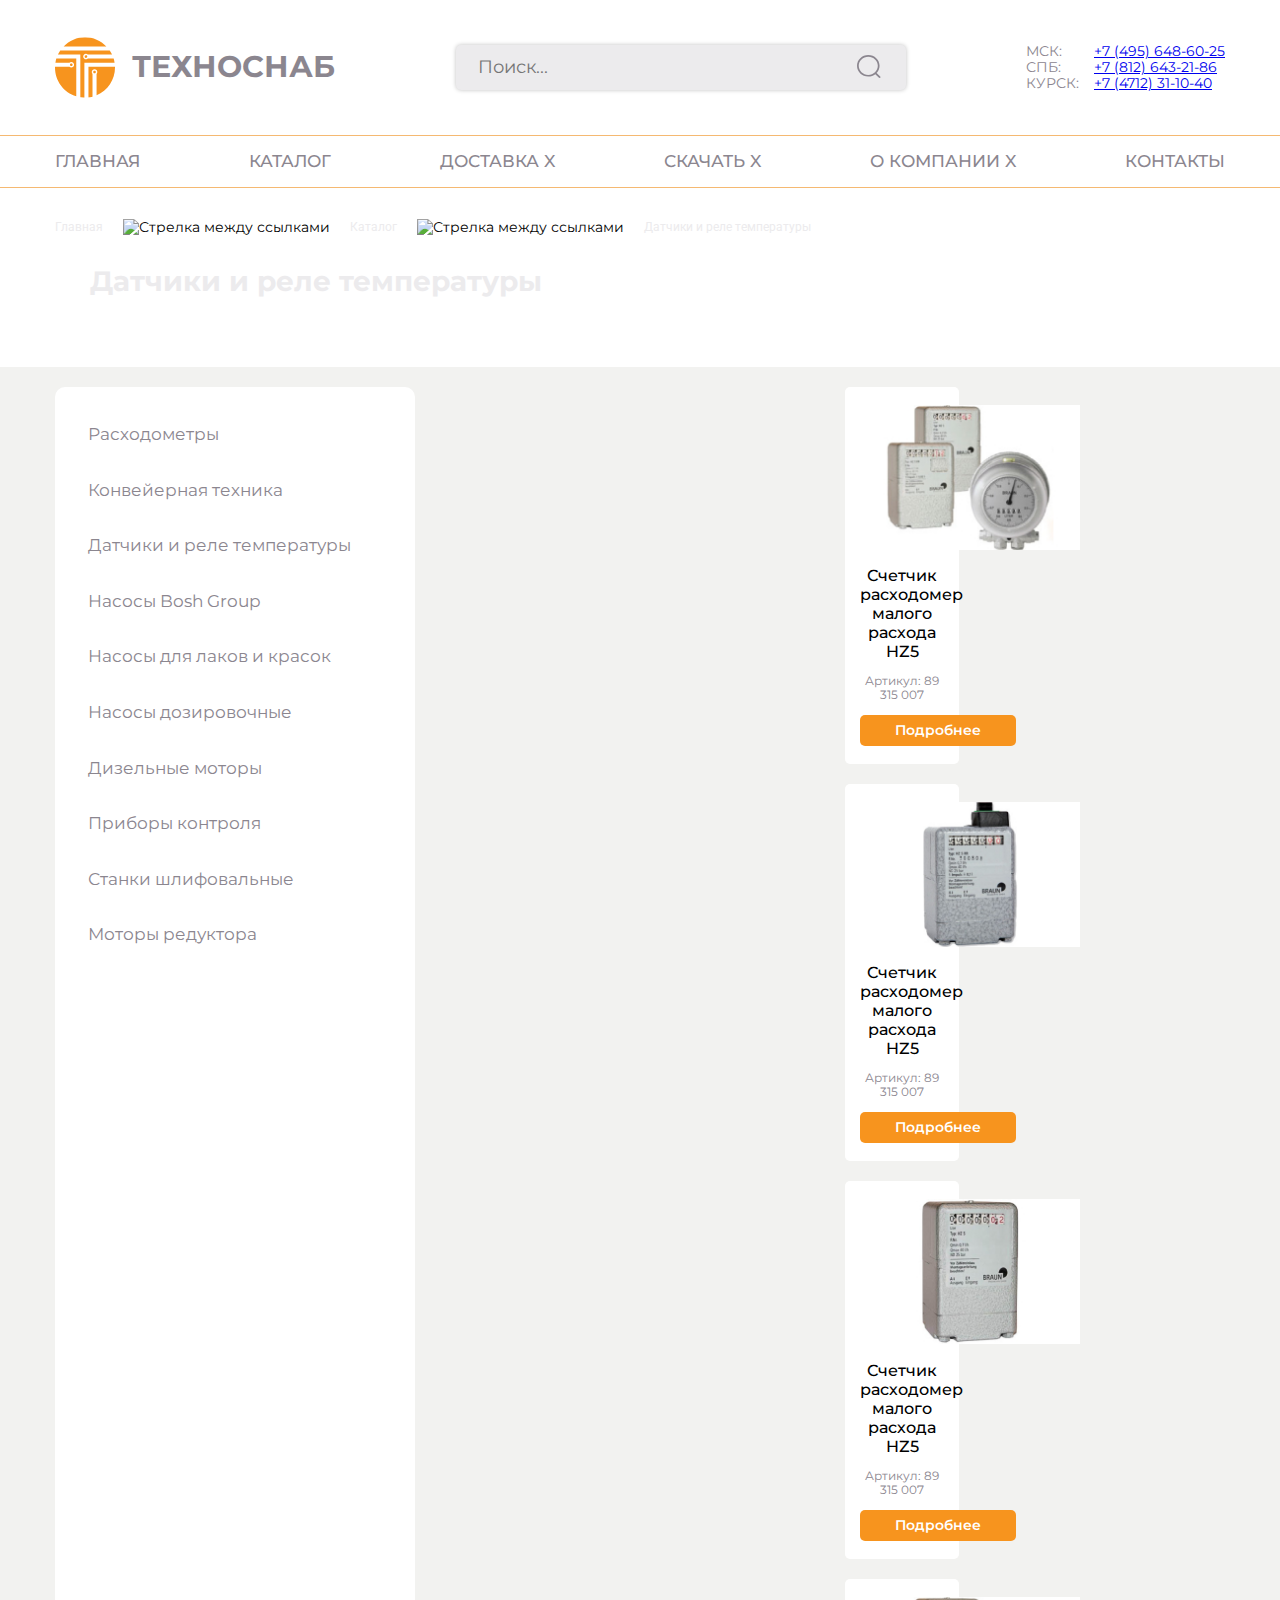
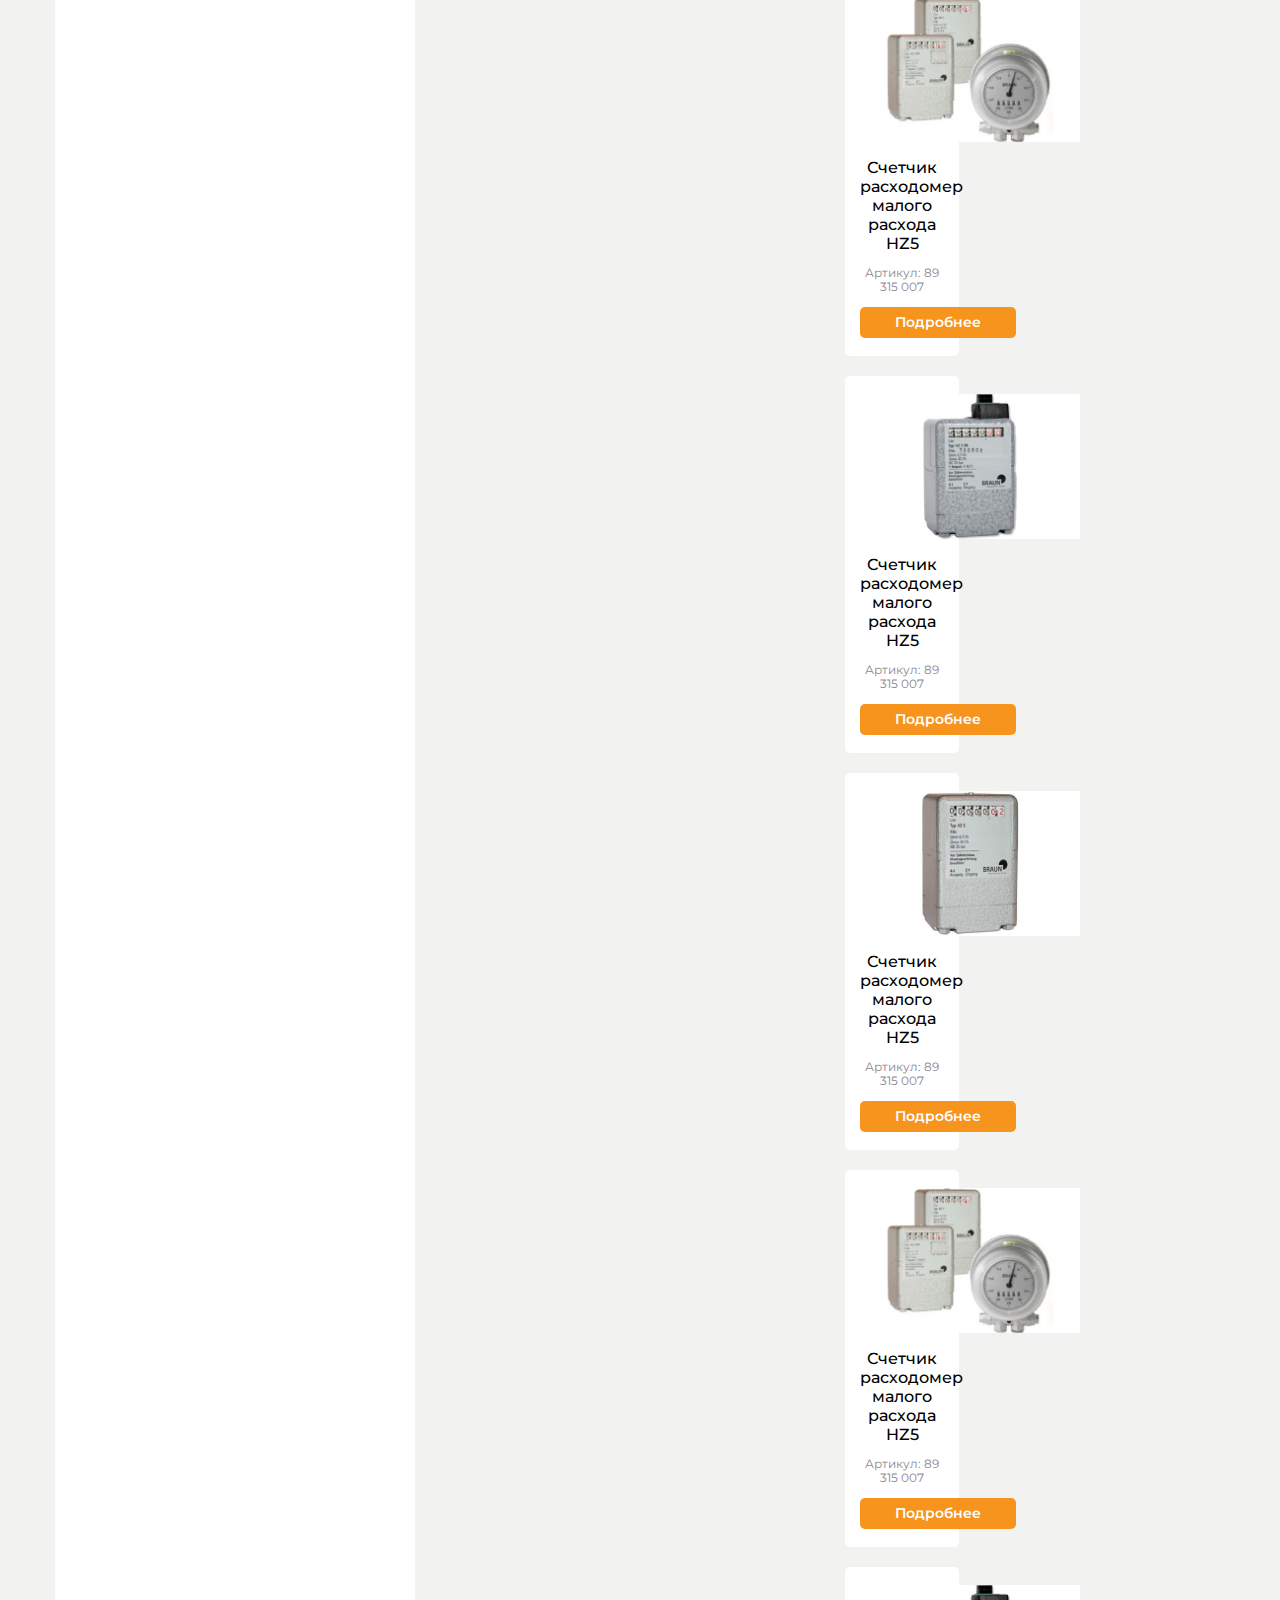
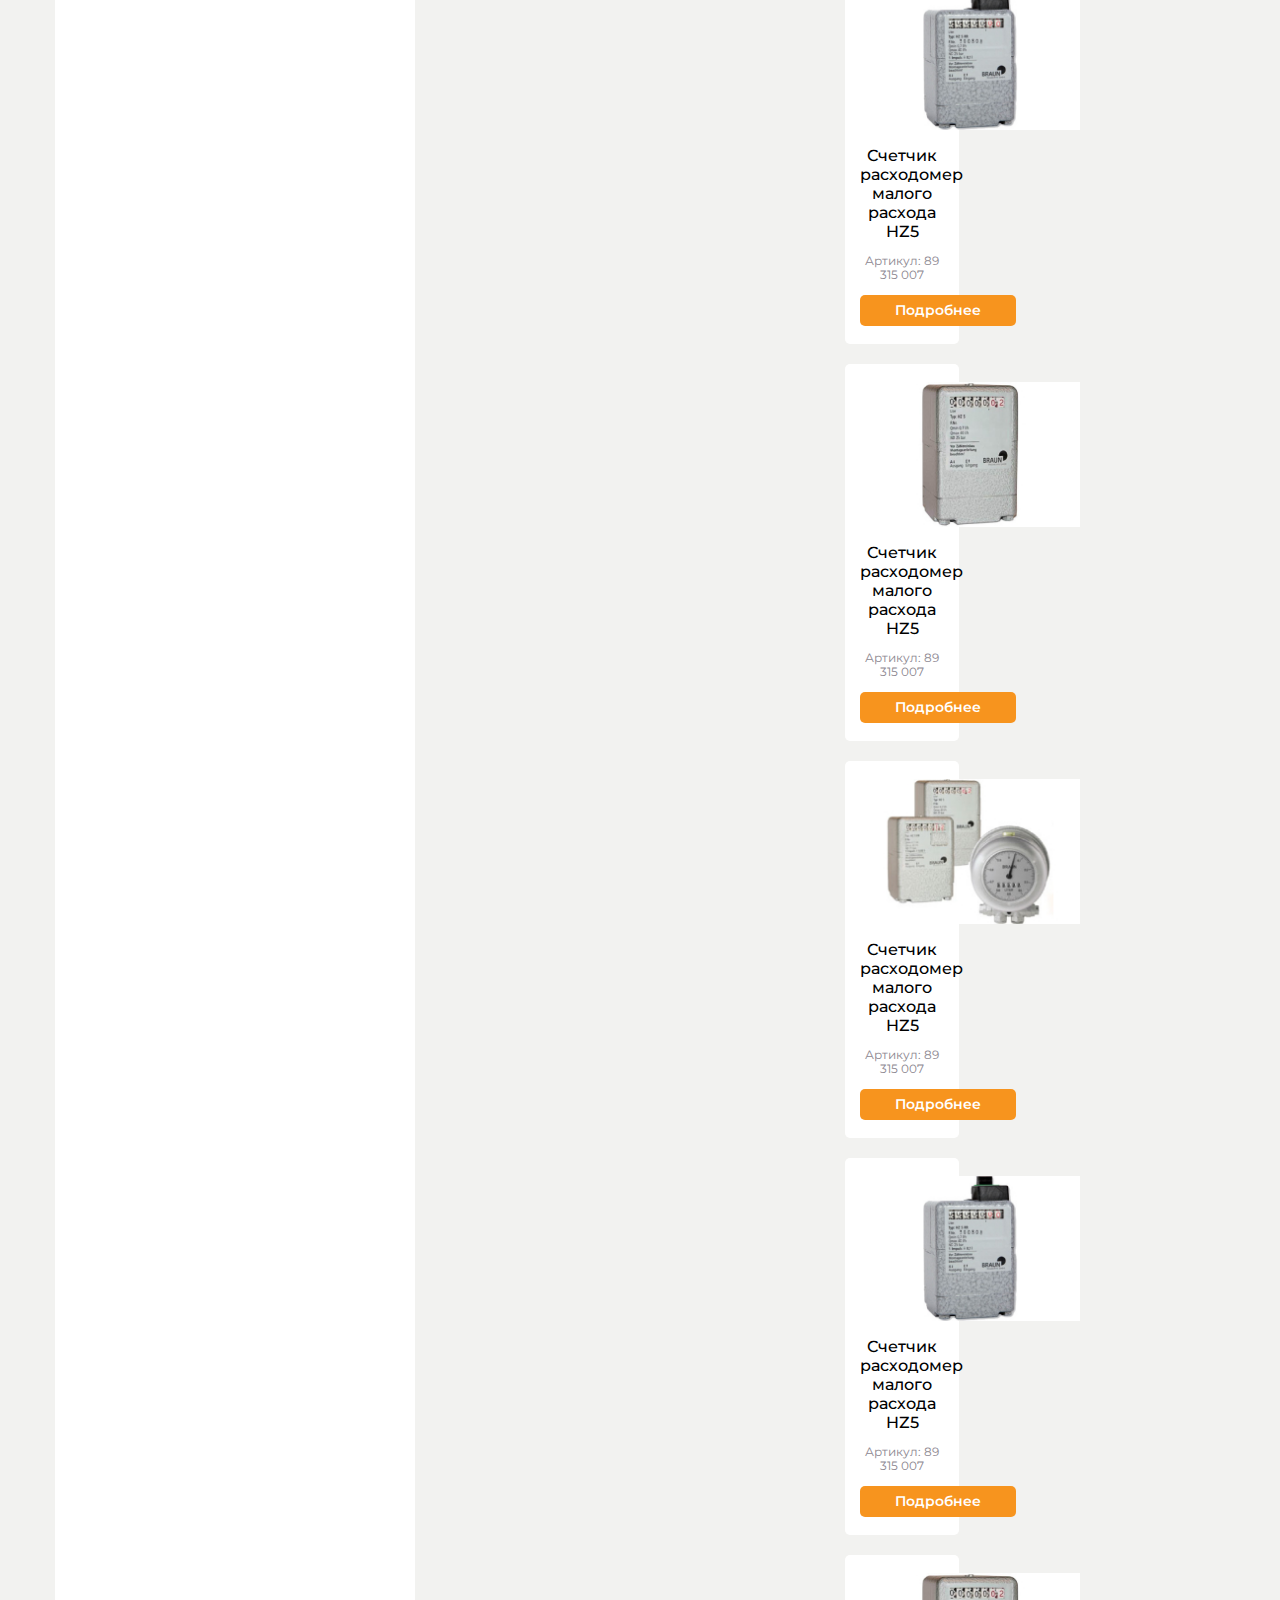
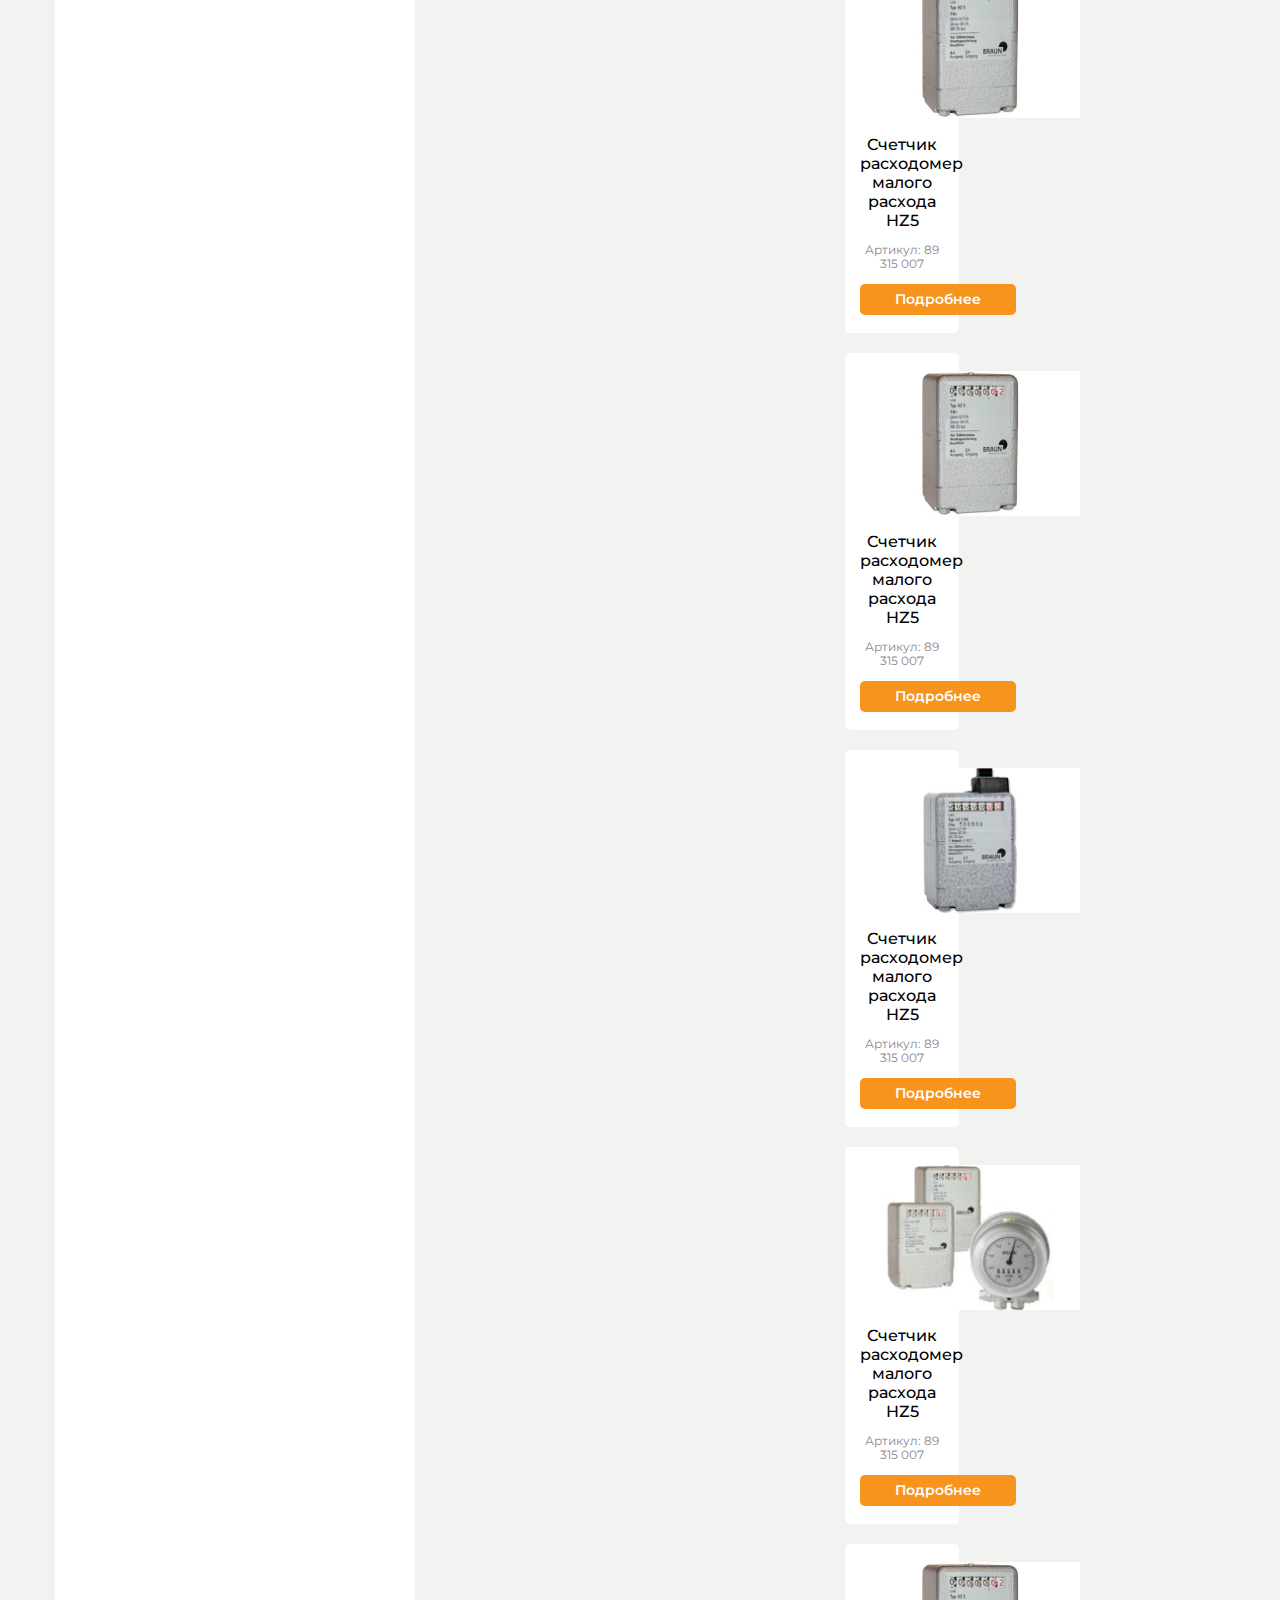
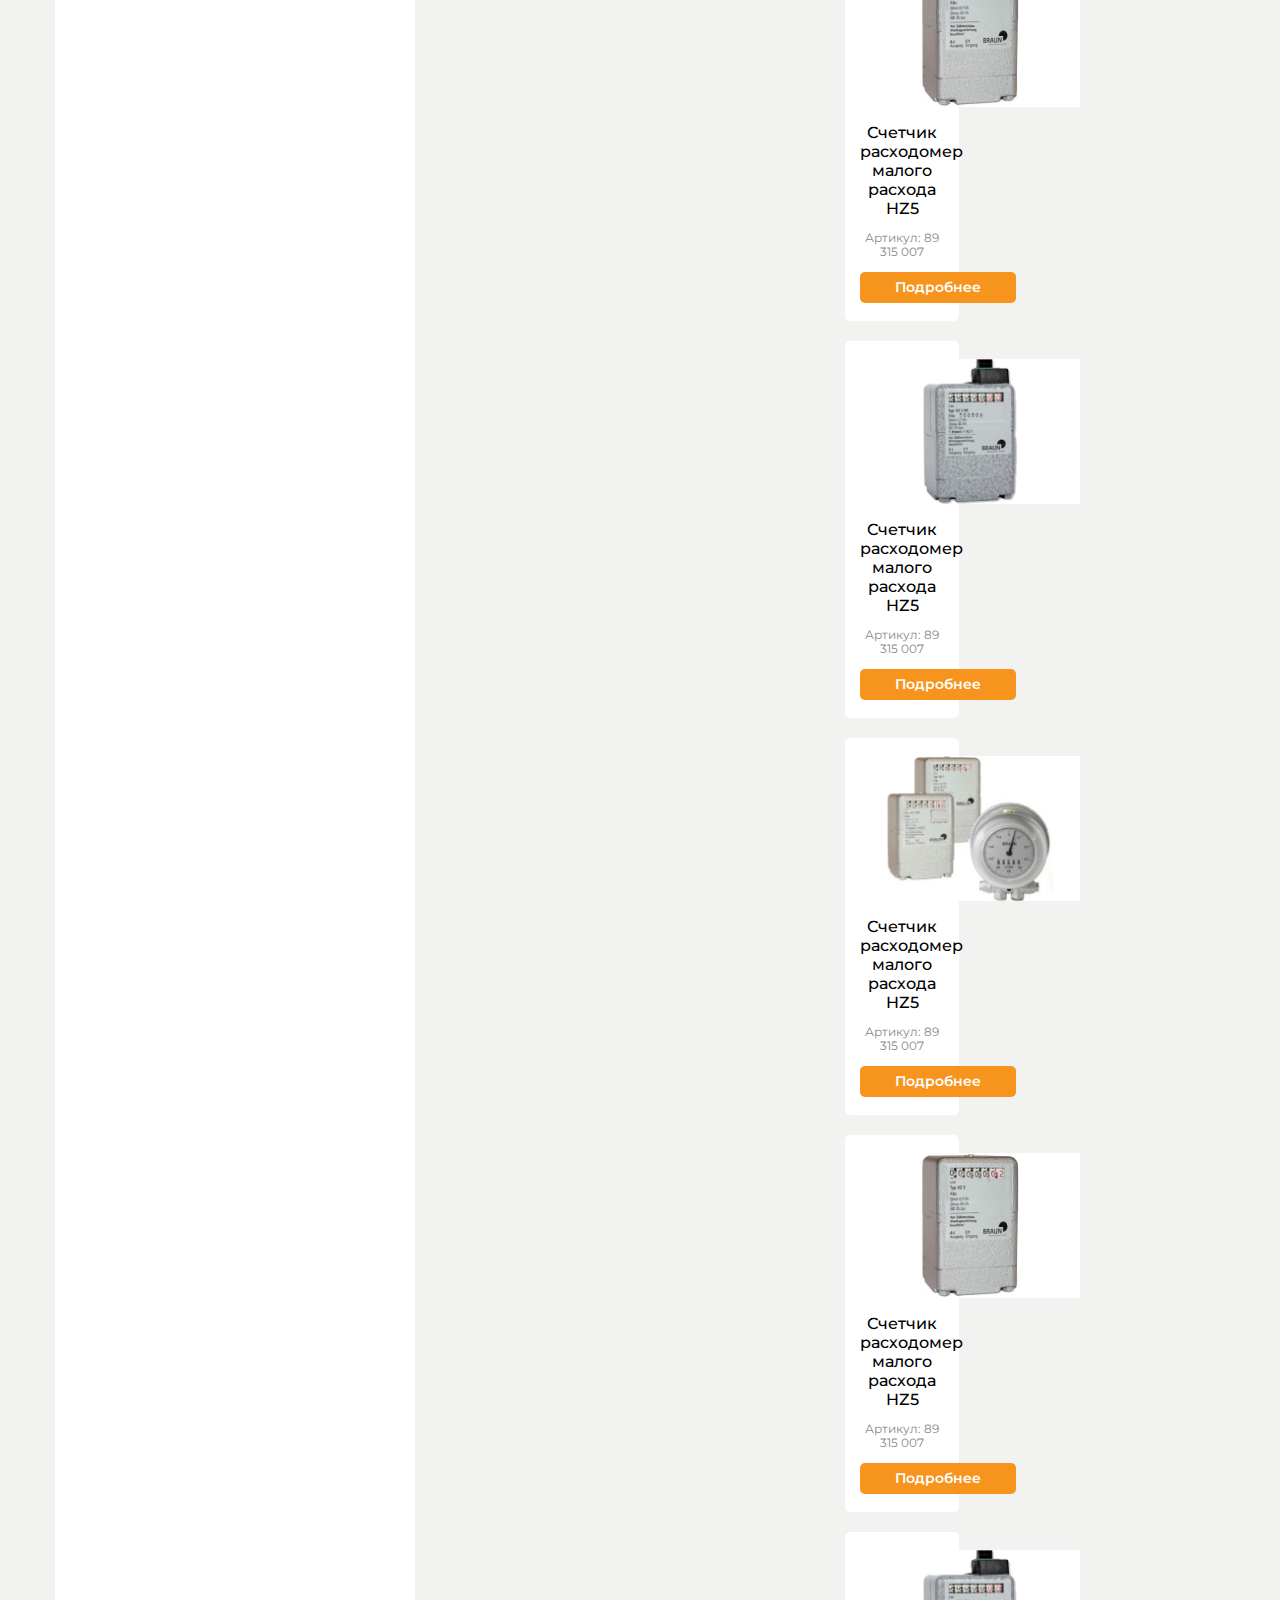
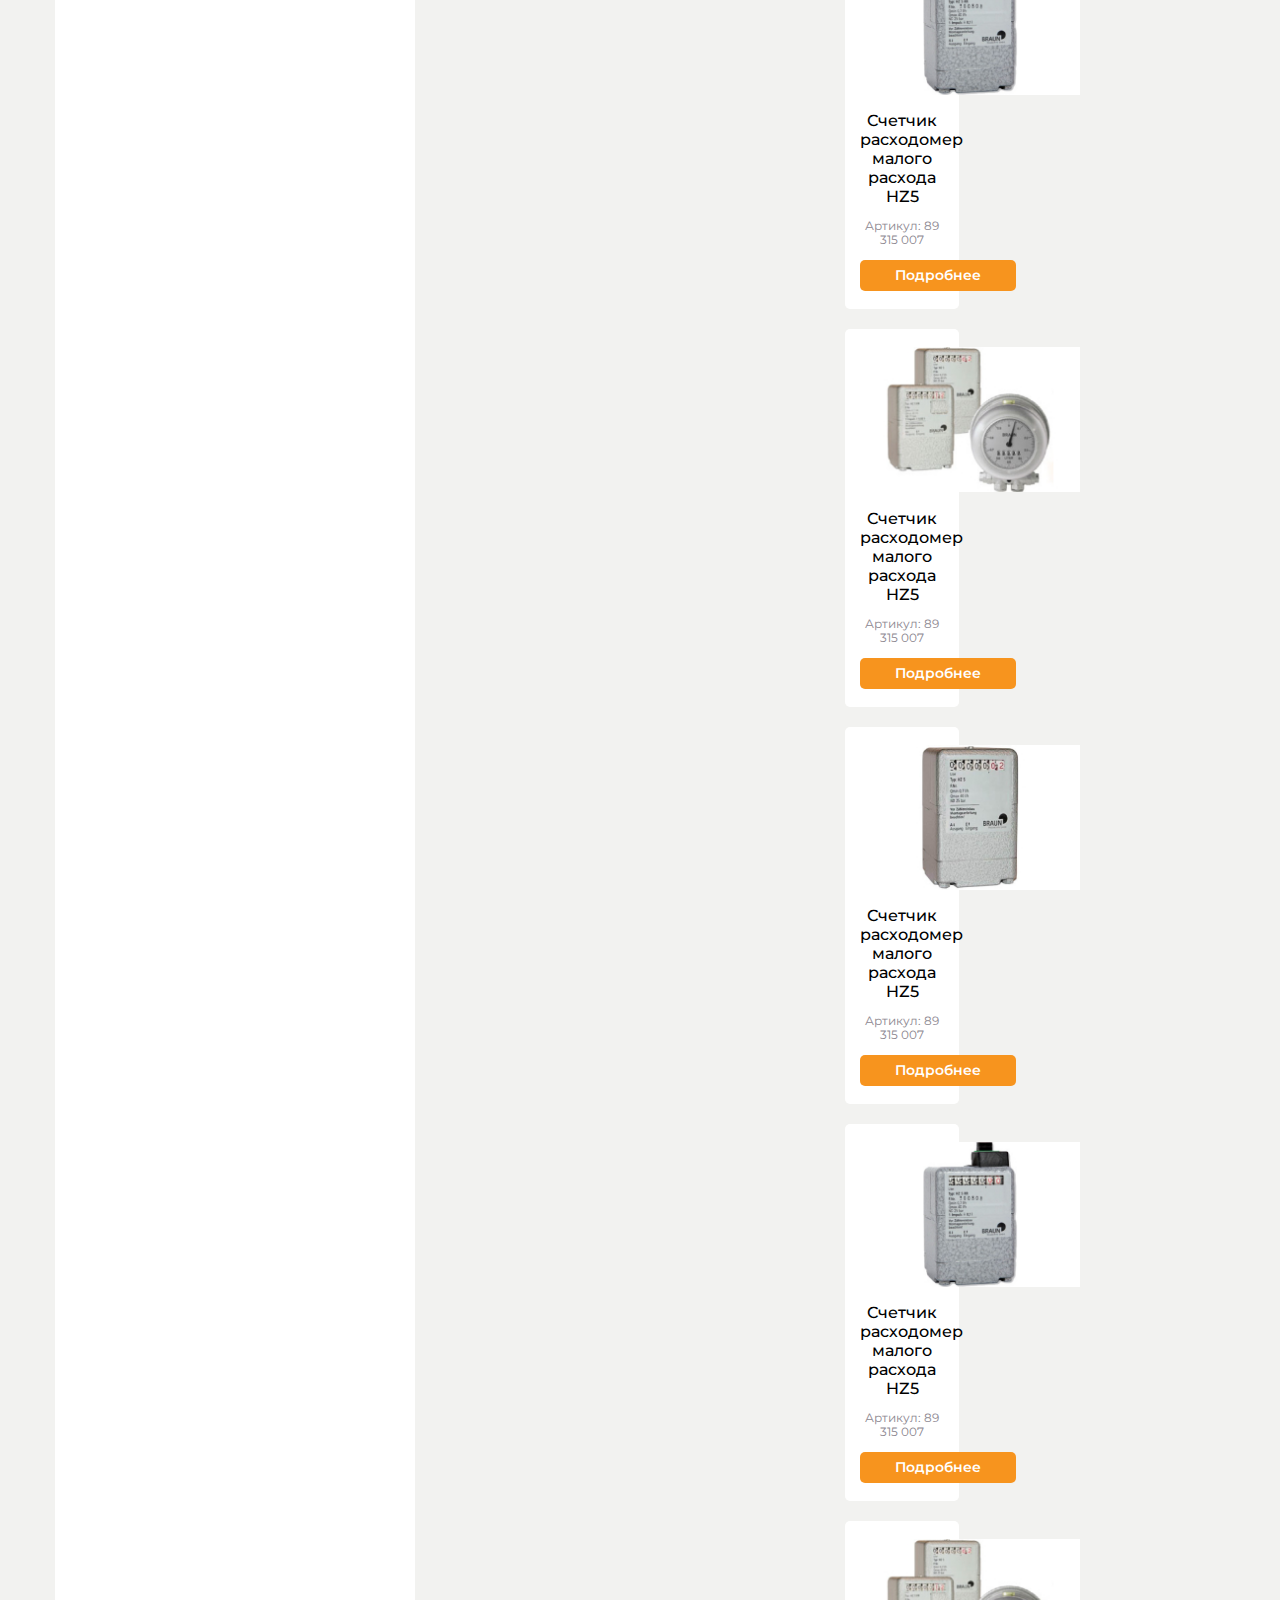
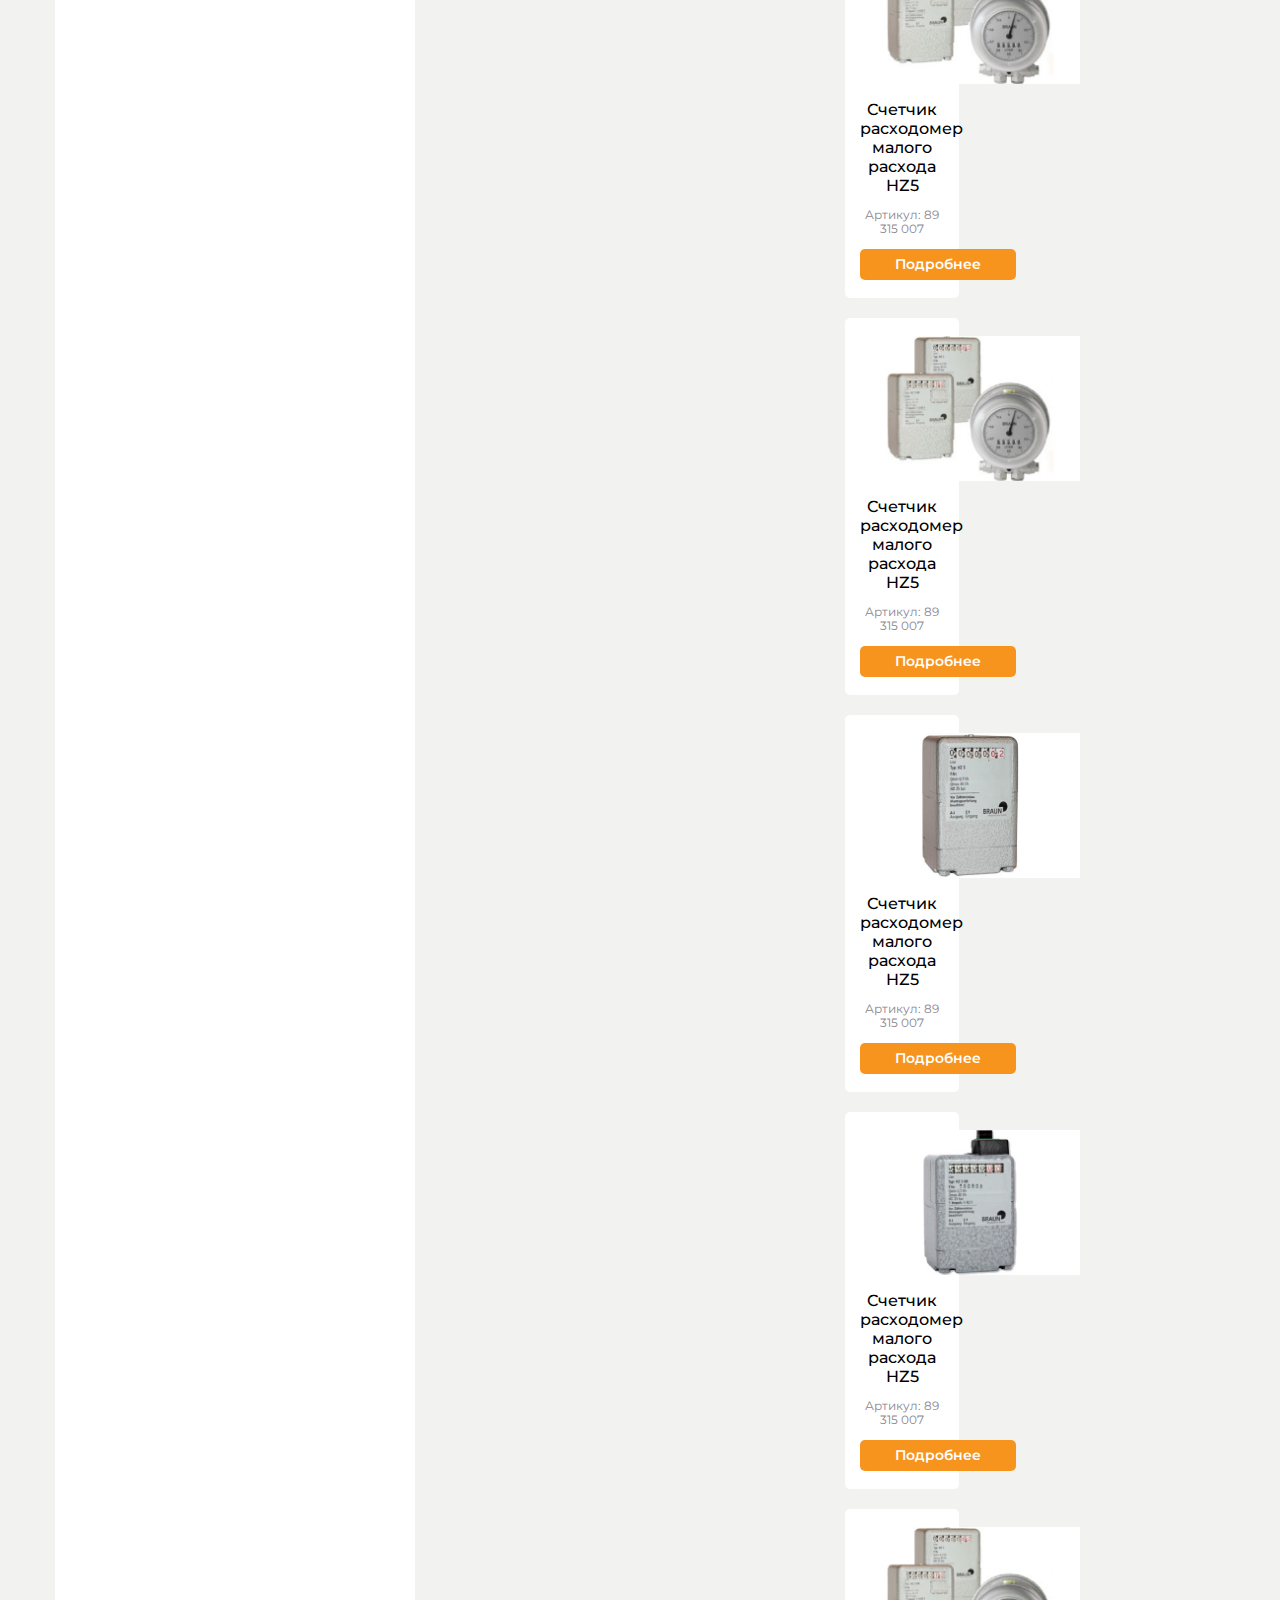
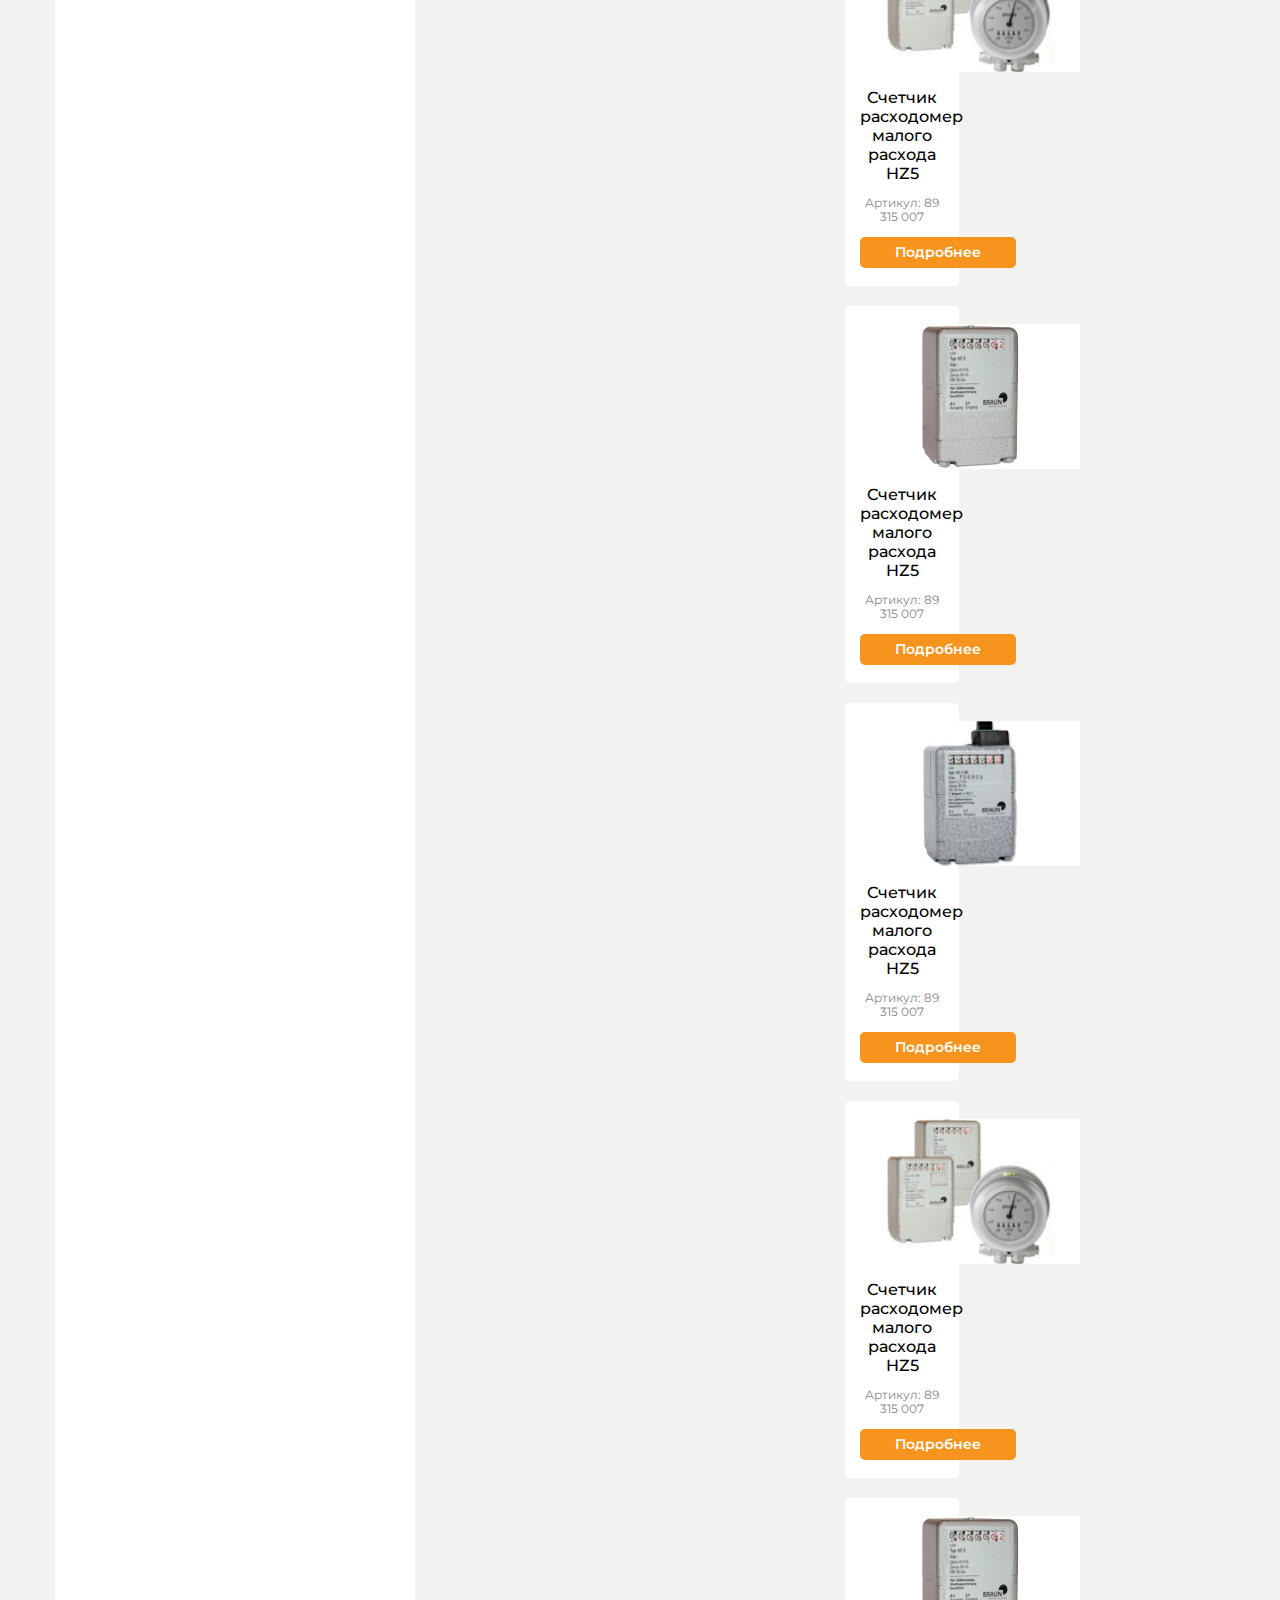
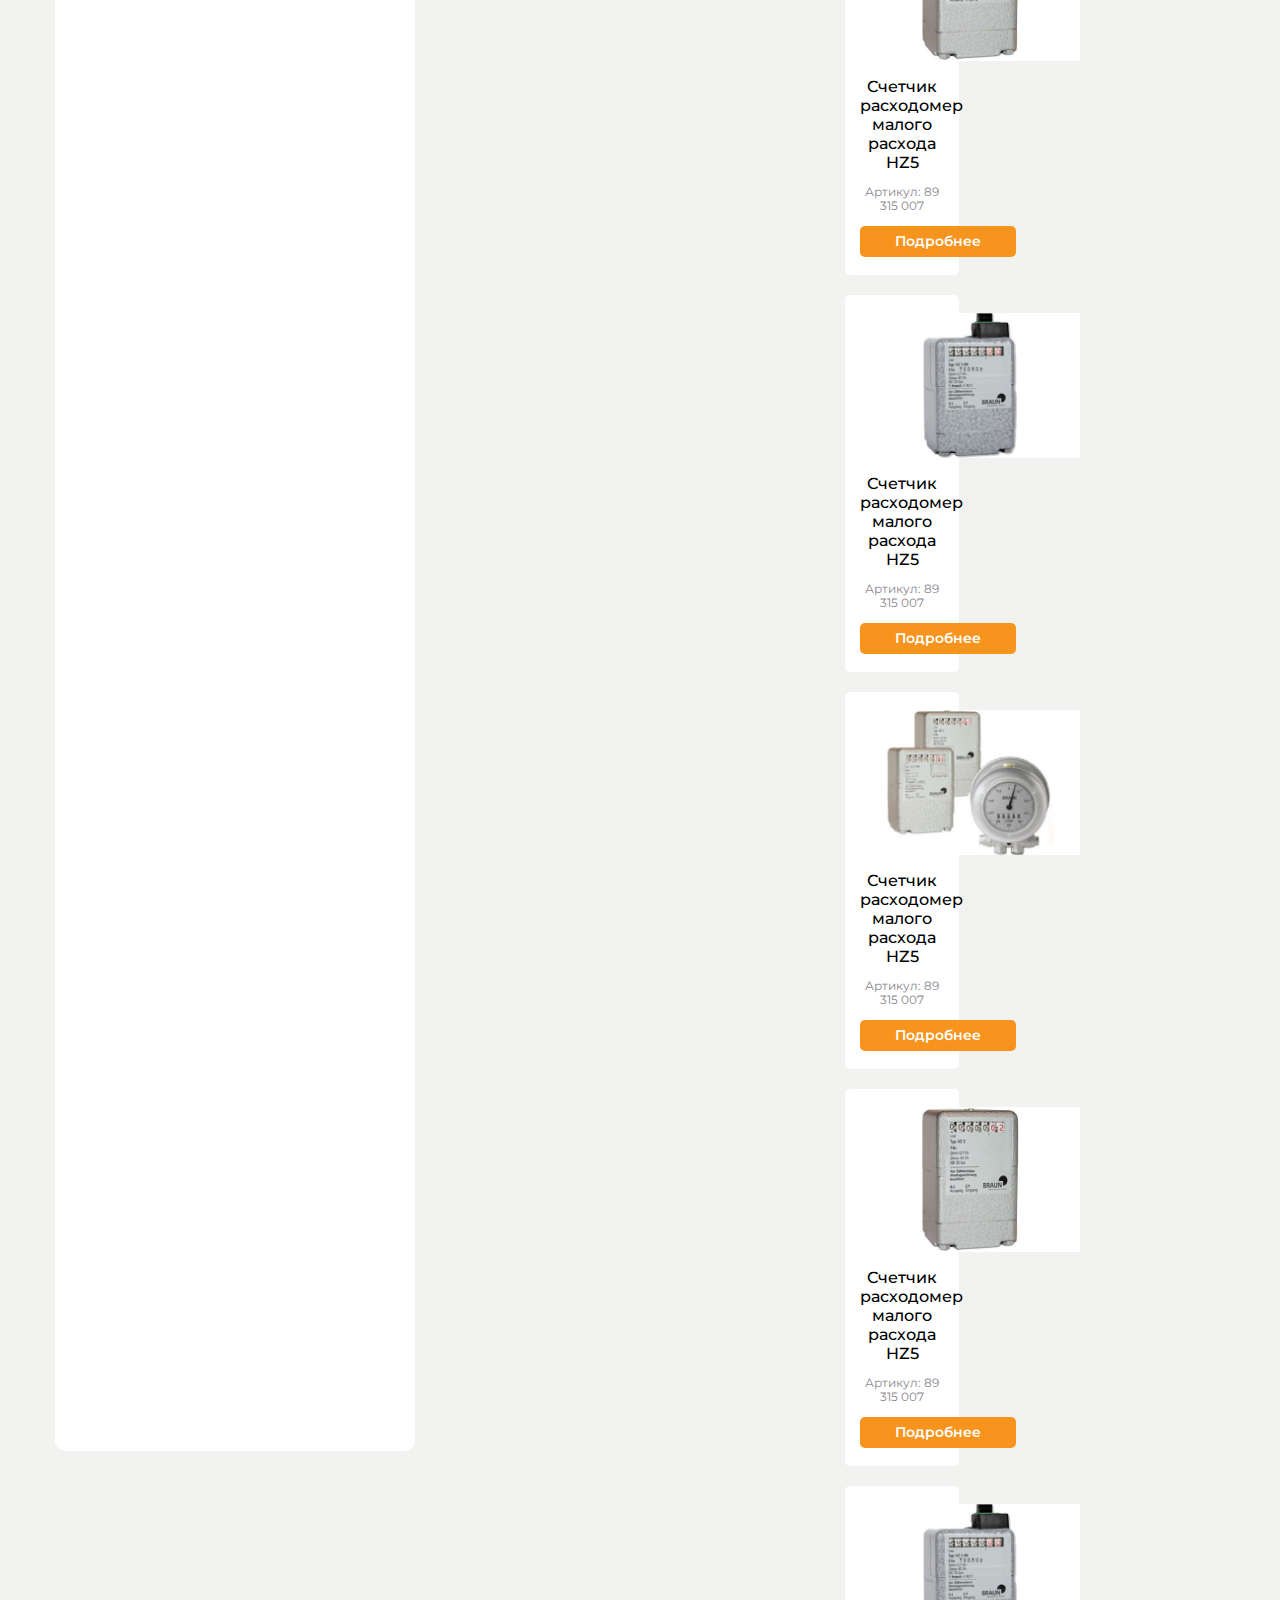
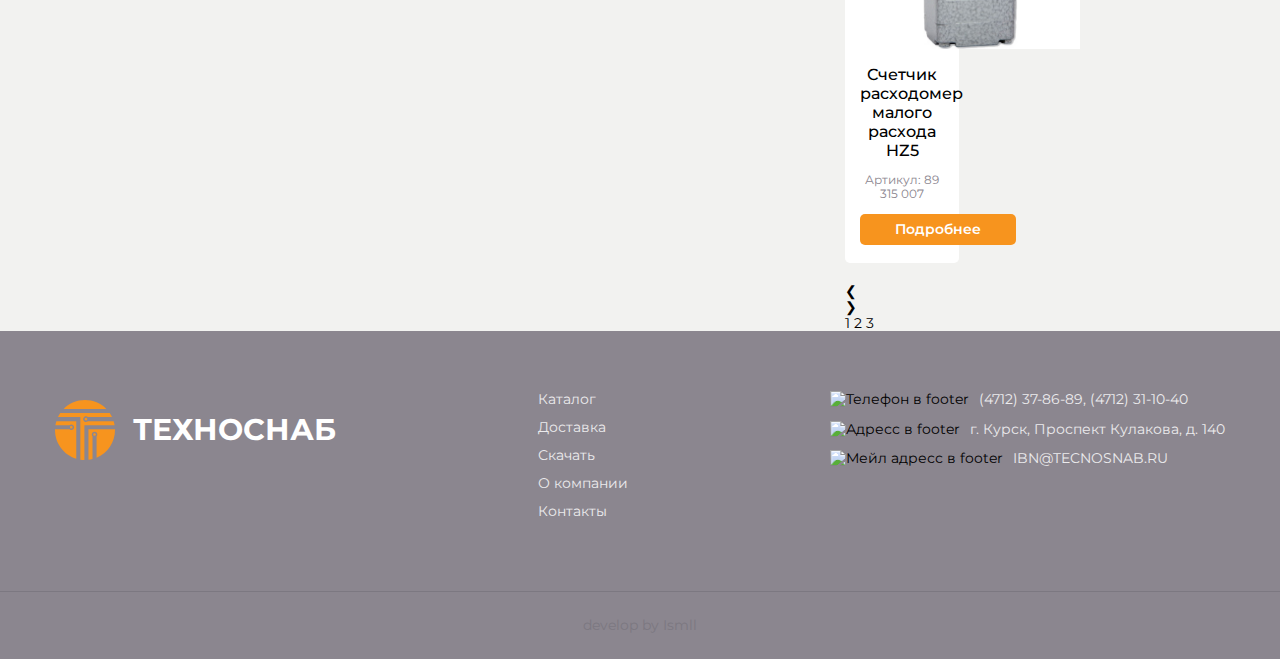
==== commit e8cab487: "исправил ошибку: добавил ссылку в каталог Контакты" ====
--- a/catalog.html
+++ b/catalog.html
@@ -2,16 +2,16 @@
 <html lang="ru">
 
 <head>
-  <meta charset="UTF-8" />
-  <meta http-equiv="X-UA-Compatible" content="IE=edge" />
-  <meta name="viewport" content="width=device-width, initial-scale=1.0" />
-  <link rel="preconnect" href="https://fonts.googleapis.com" />
-  <link rel="preconnect" href="https://fonts.gstatic.com" crossorigin />
+  <meta charset="UTF-8">
+  <meta http-equiv="X-UA-Compatible" content="IE=edge">
+  <meta name="viewport" content="width=device-width, initial-scale=1.0">
+  <link rel="preconnect" href="https://fonts.googleapis.com">
+  <link rel="preconnect" href="https://fonts.gstatic.com" crossorigin>
   <link href="https://fonts.googleapis.com/css2?family=Montserrat:wght@500;600;700;900&family=Roboto&display=swap"
-    rel="stylesheet" />
-  <title>TechnoSnab</title>
-  <link rel="stylesheet" href="css/catalog-slider.css" />
-  <link rel="stylesheet" href="css/style.css" />
+    rel="stylesheet">
+  <title>Каталог</title>
+  <link rel="stylesheet" href="css/catalog-slider.css">
+  <link rel="stylesheet" href="css/style.css">
 </head>
 
 <body>
@@ -56,10 +56,10 @@
             <nav class="navbar navbar_mobile">
               <a href="index.html" class="navbar__link navbar__link_mobile">Главная</a>
               <a href="catalog.html" class="navbar__link navbar__link_mobile">Каталог</a>
-              <a href="#" class="navbar__link navbar__link_mobile">Доставка</a>
-              <a href="#" class="navbar__link navbar__link_mobile">Скачать</a>
-              <a href="#" class="navbar__link navbar__link_mobile">О компании</a>
-              <a href="#" class="navbar__link navbar__link_mobile">Контакты</a>
+              <a href="#" class="navbar__link navbar__link_mobile">Доставка X</a>
+              <a href="#" class="navbar__link navbar__link_mobile">Скачать X</a>
+              <a href="#" class="navbar__link navbar__link_mobile">О компании X</a>
+              <a href="contacts.html" class="navbar__link navbar__link_mobile">Контакты</a>
             </nav>
           </div>
         </div>
@@ -219,11 +219,11 @@
       <div class="container">
         <div class="navbar">
           <a href="index.html" class="navbar__link">Главная</a>
-          <a href="#" class="navbar__link">Каталог</a>
-          <a href="#" class="navbar__link">Доставка</a>
-          <a href="#" class="navbar__link">Скачать</a>
-          <a href="#" class="navbar__link">О компании</a>
-          <a href="#" class="navbar__link">Контакты</a>
+          <a href="catalog.html" class="navbar__link">Каталог</a>
+          <a href="#" class="navbar__link">Доставка X</a>
+          <a href="#" class="navbar__link">Скачать X</a>
+          <a href="#" class="navbar__link">О компании X</a>
+          <a href="contacts.html" class="navbar__link">Контакты</a>
         </div>
       </div>
     </div>
